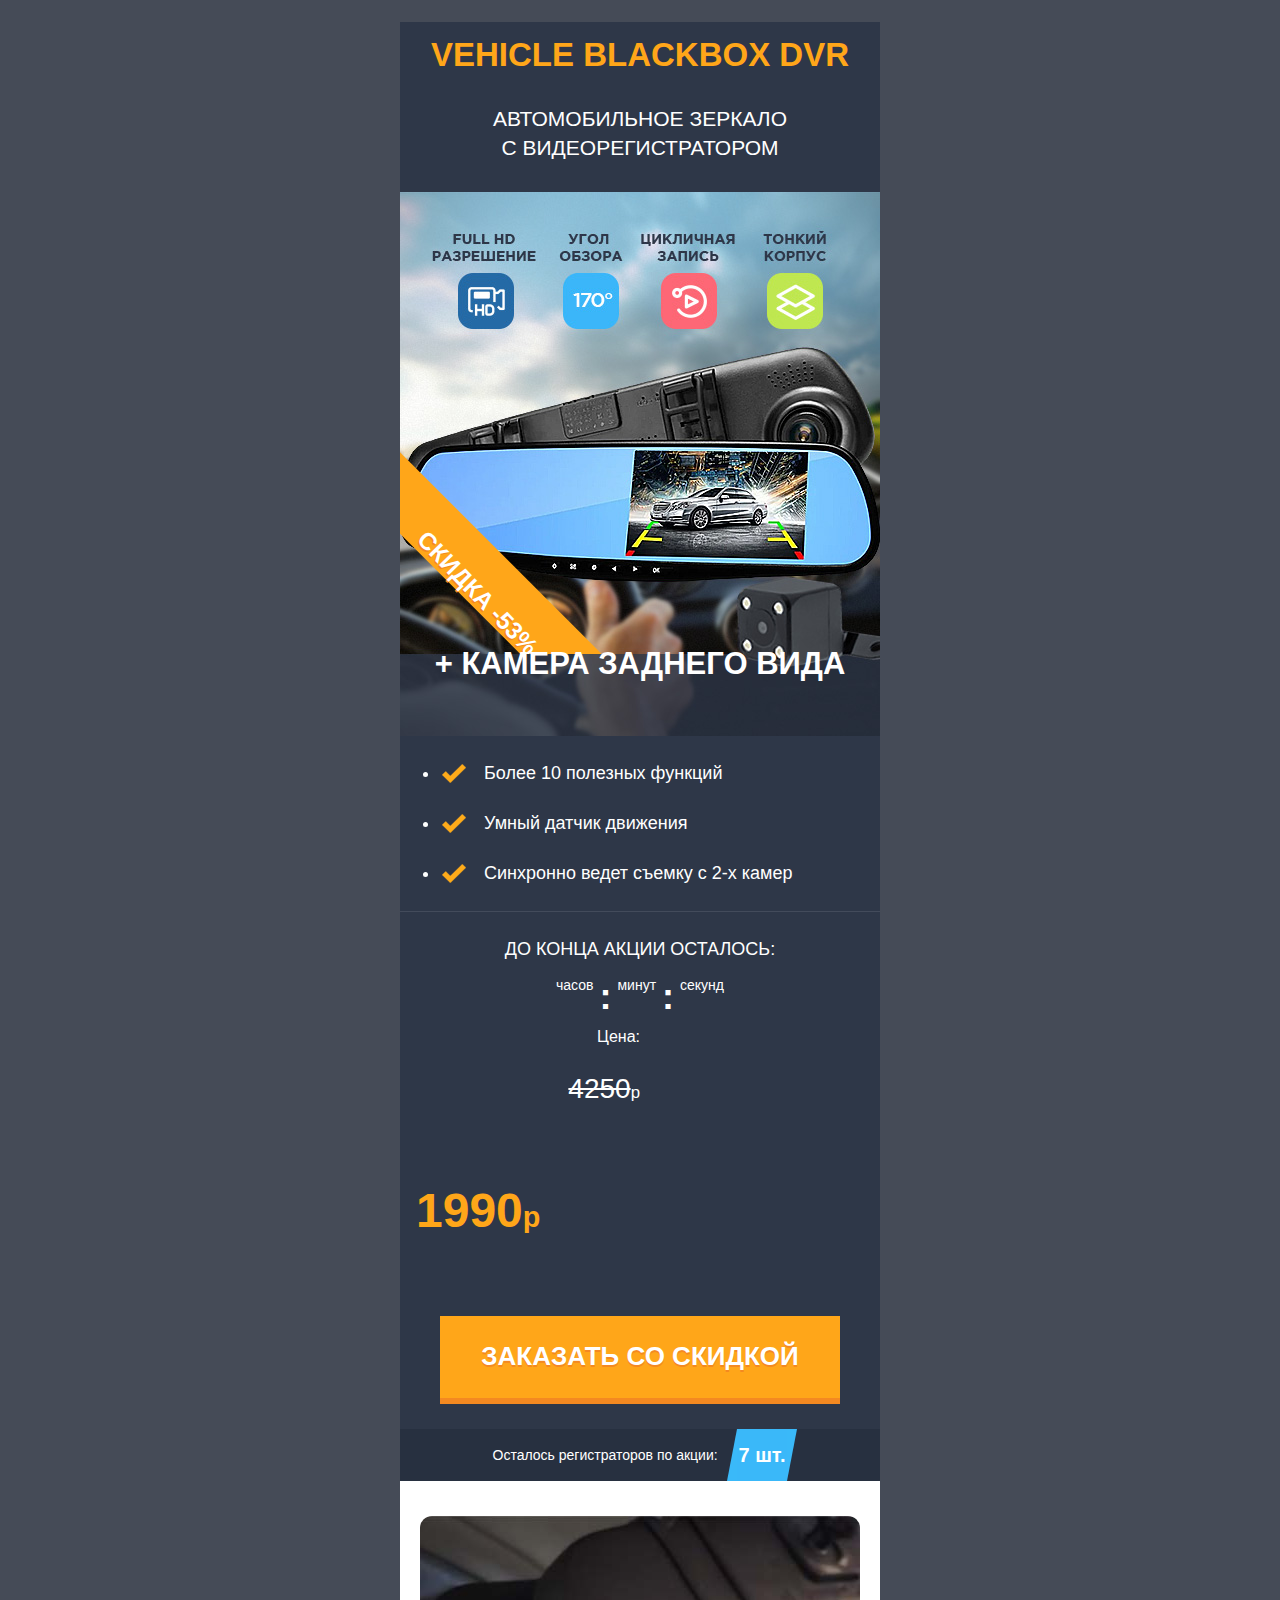
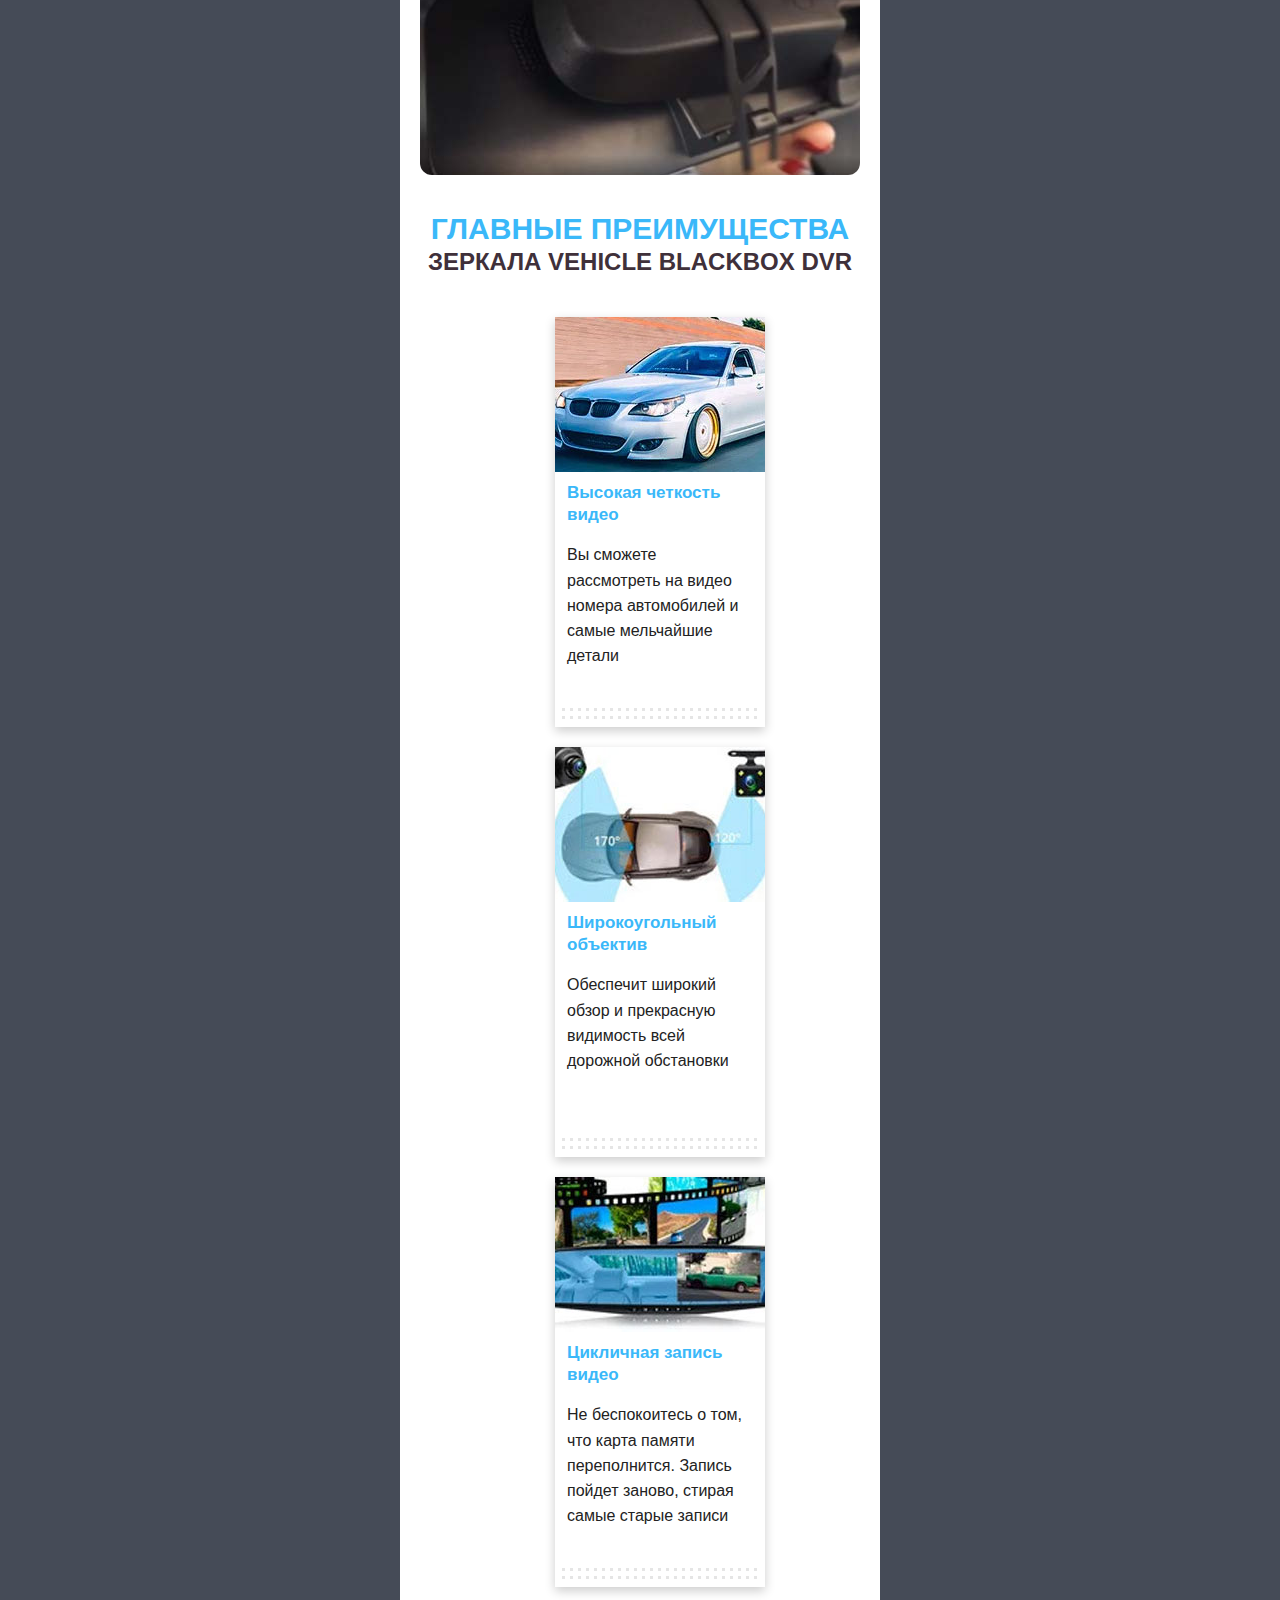
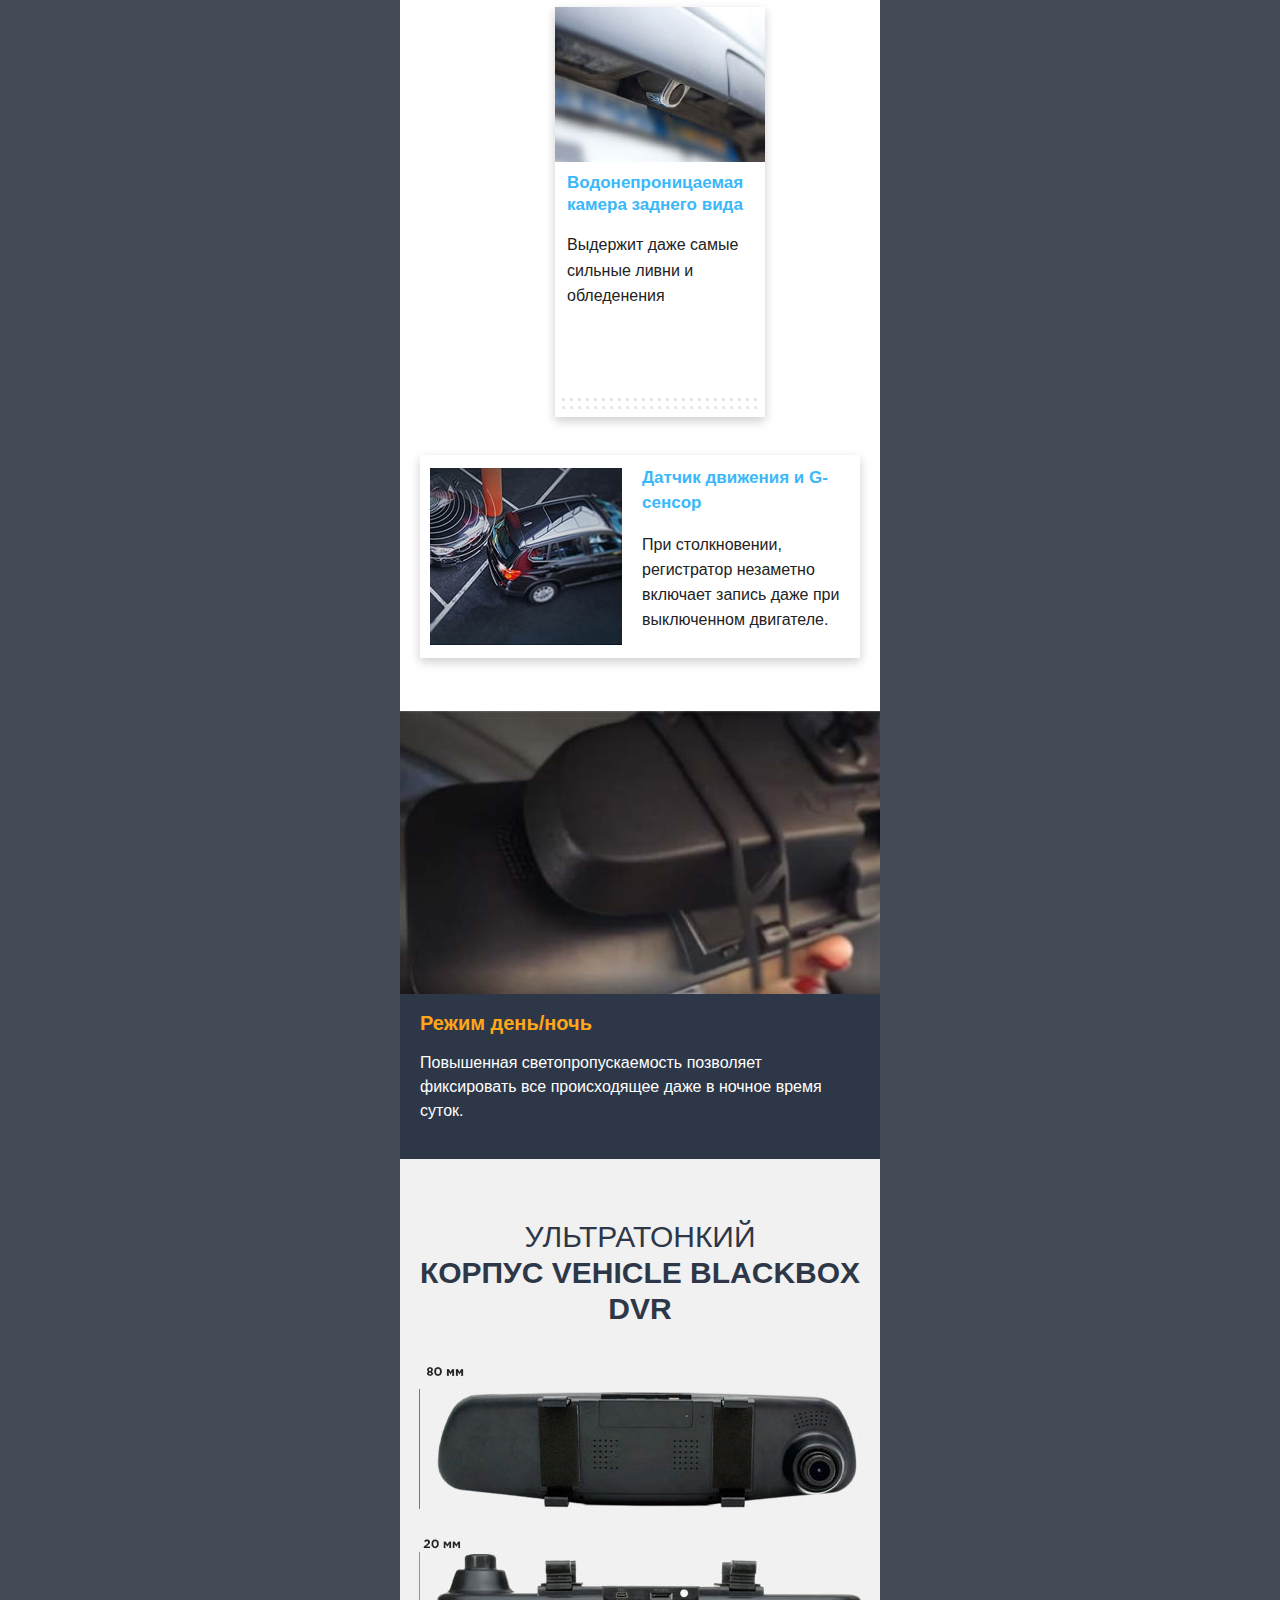
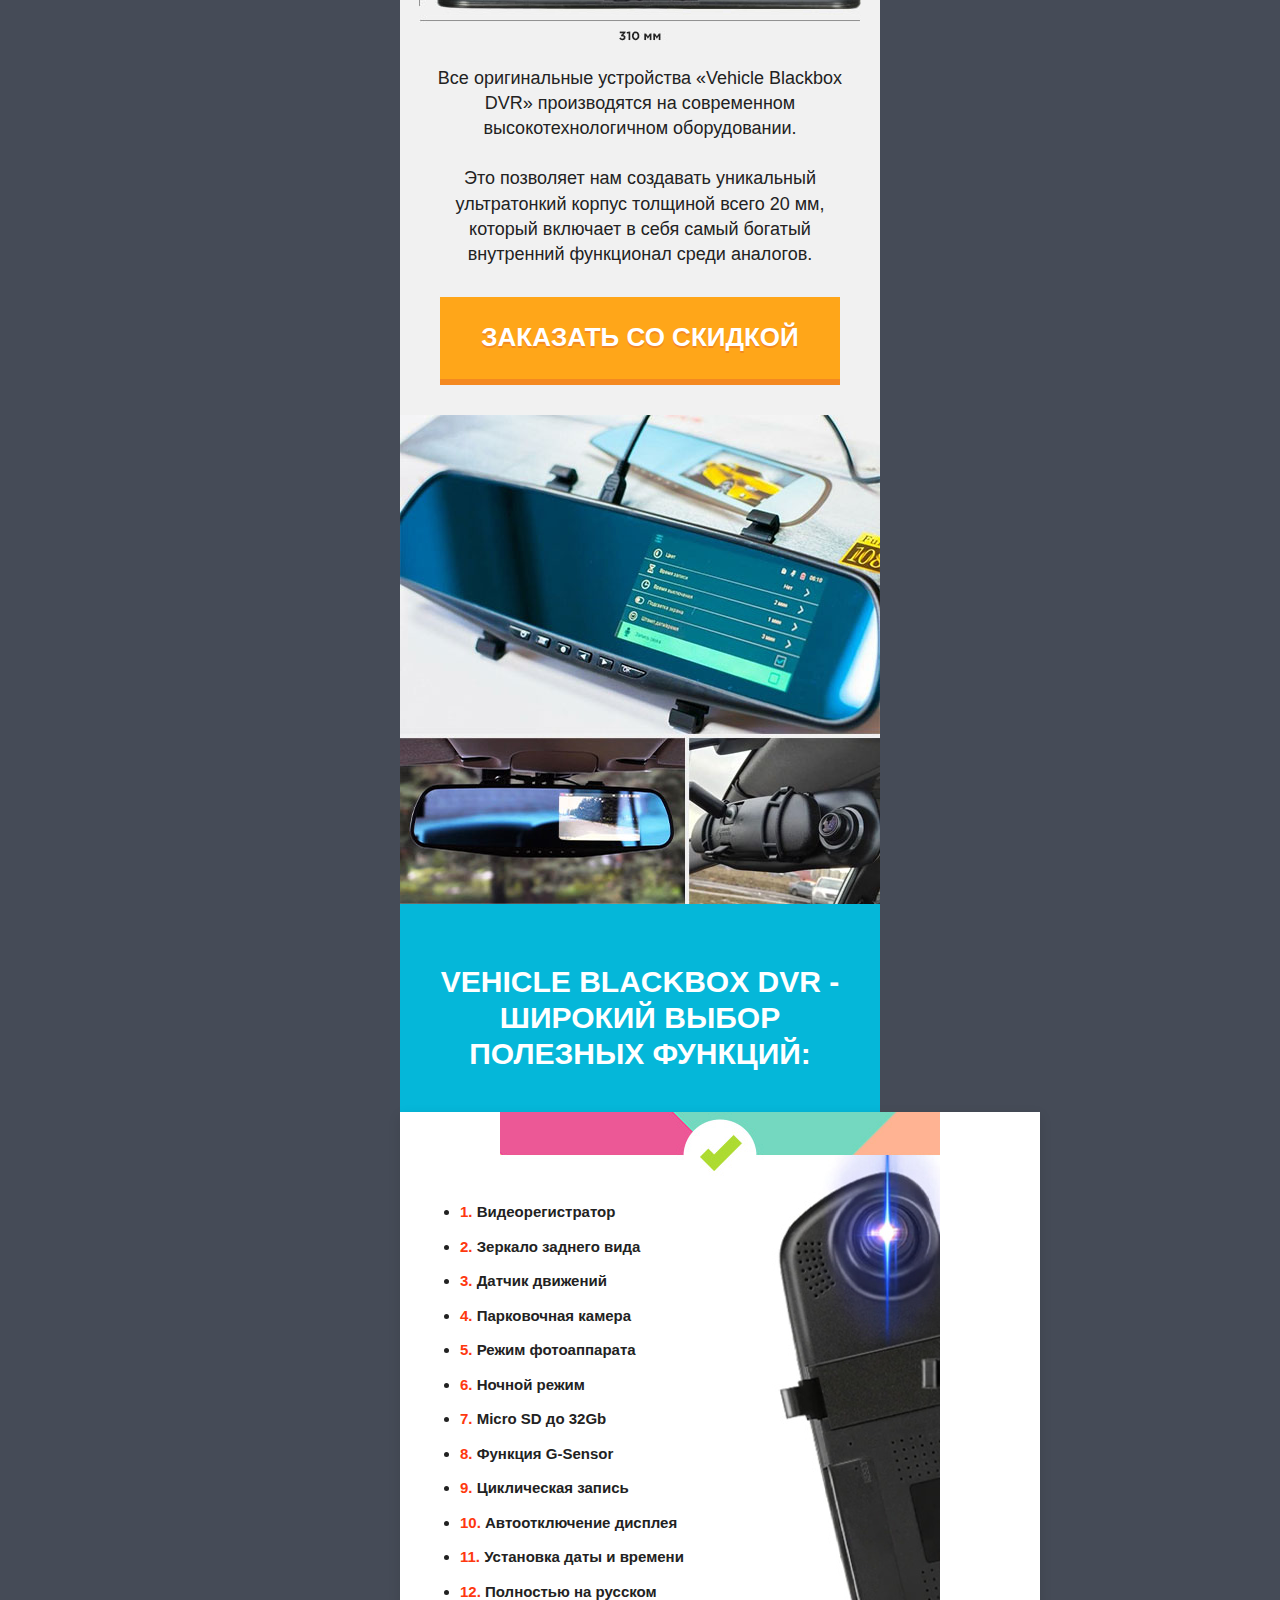
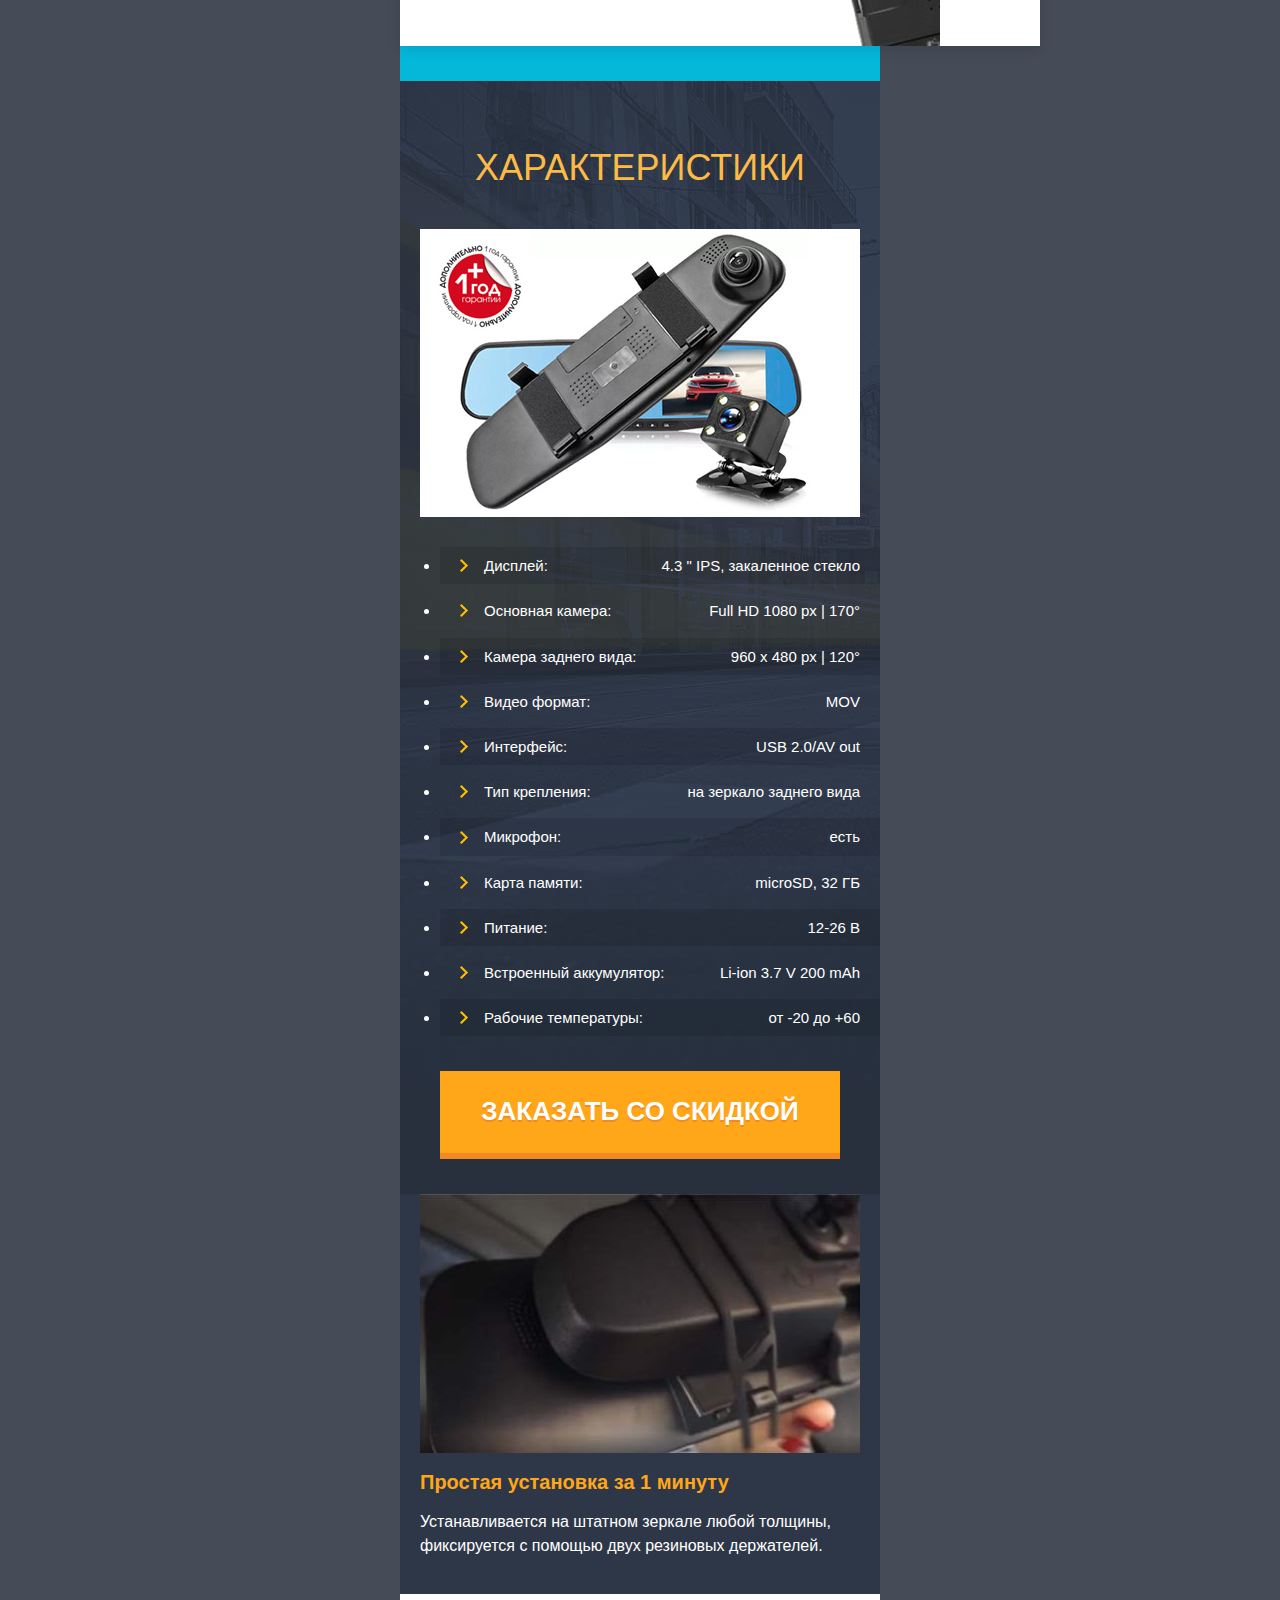
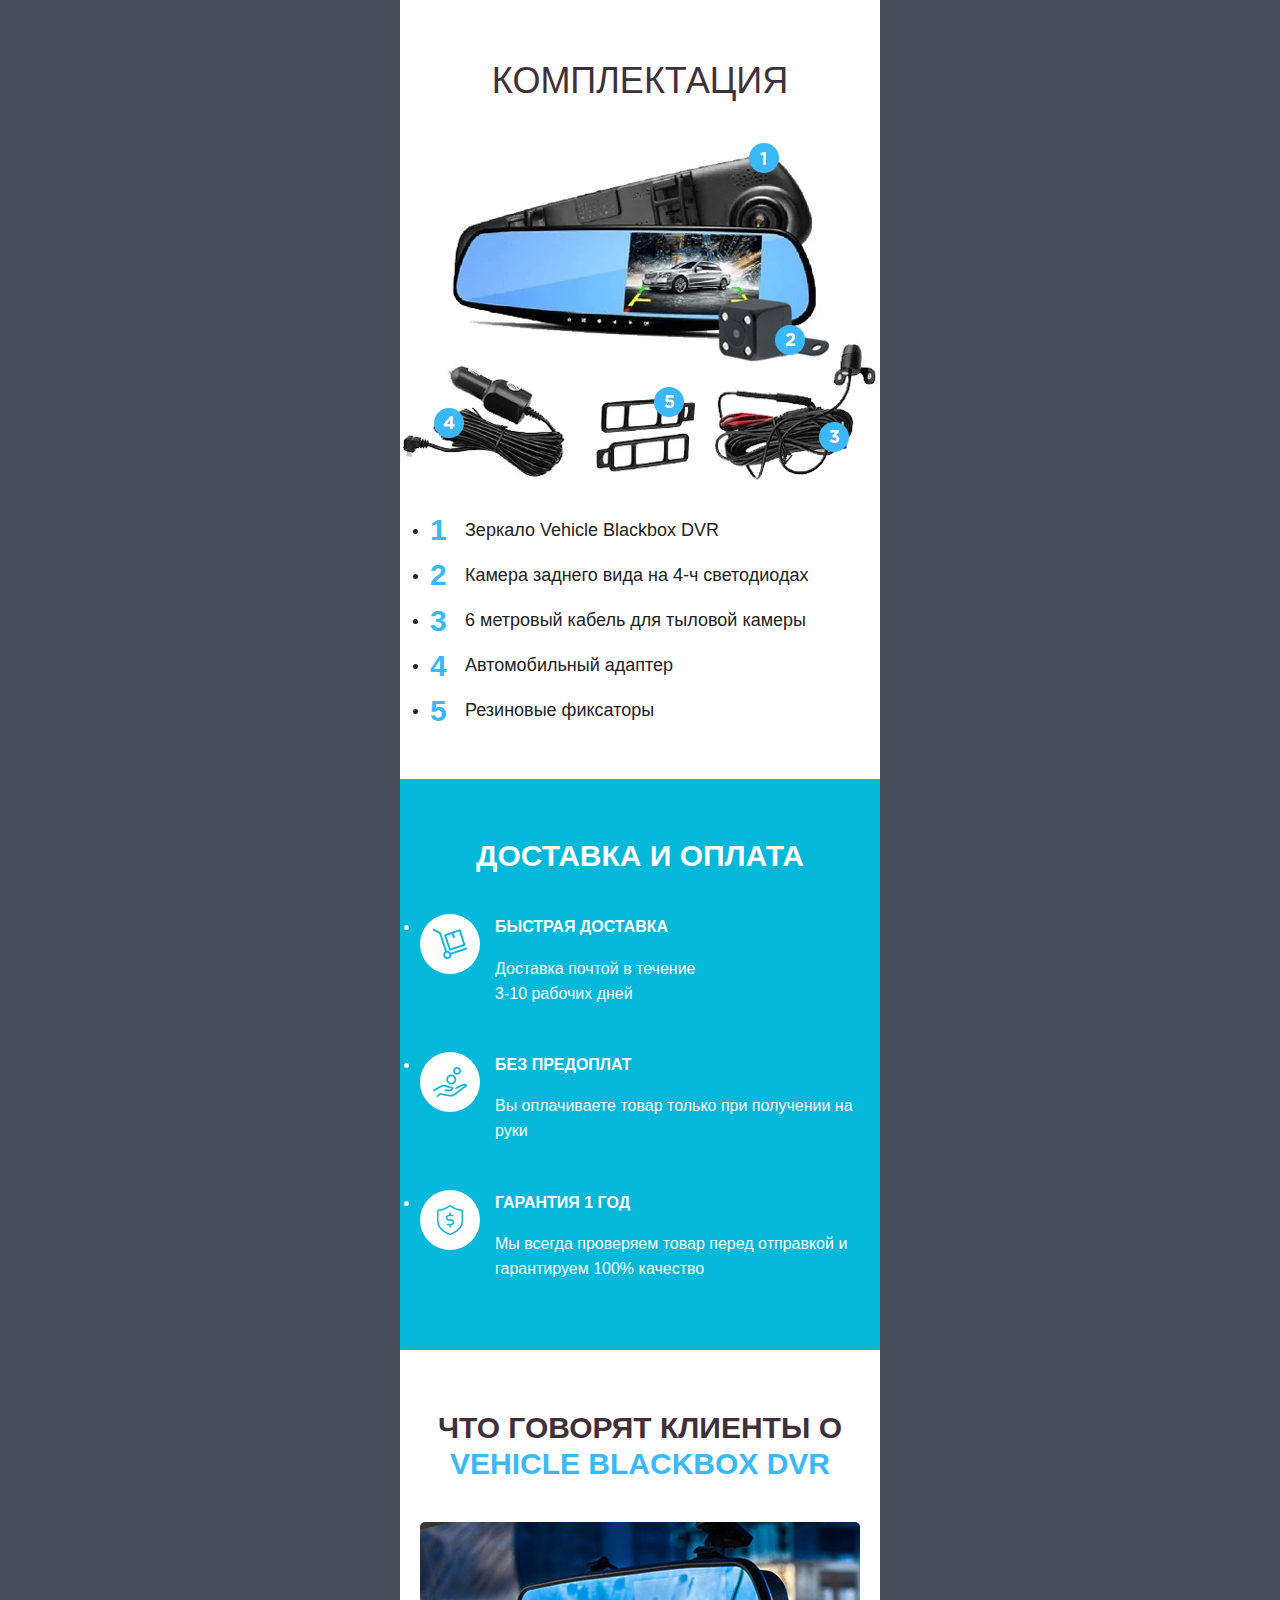
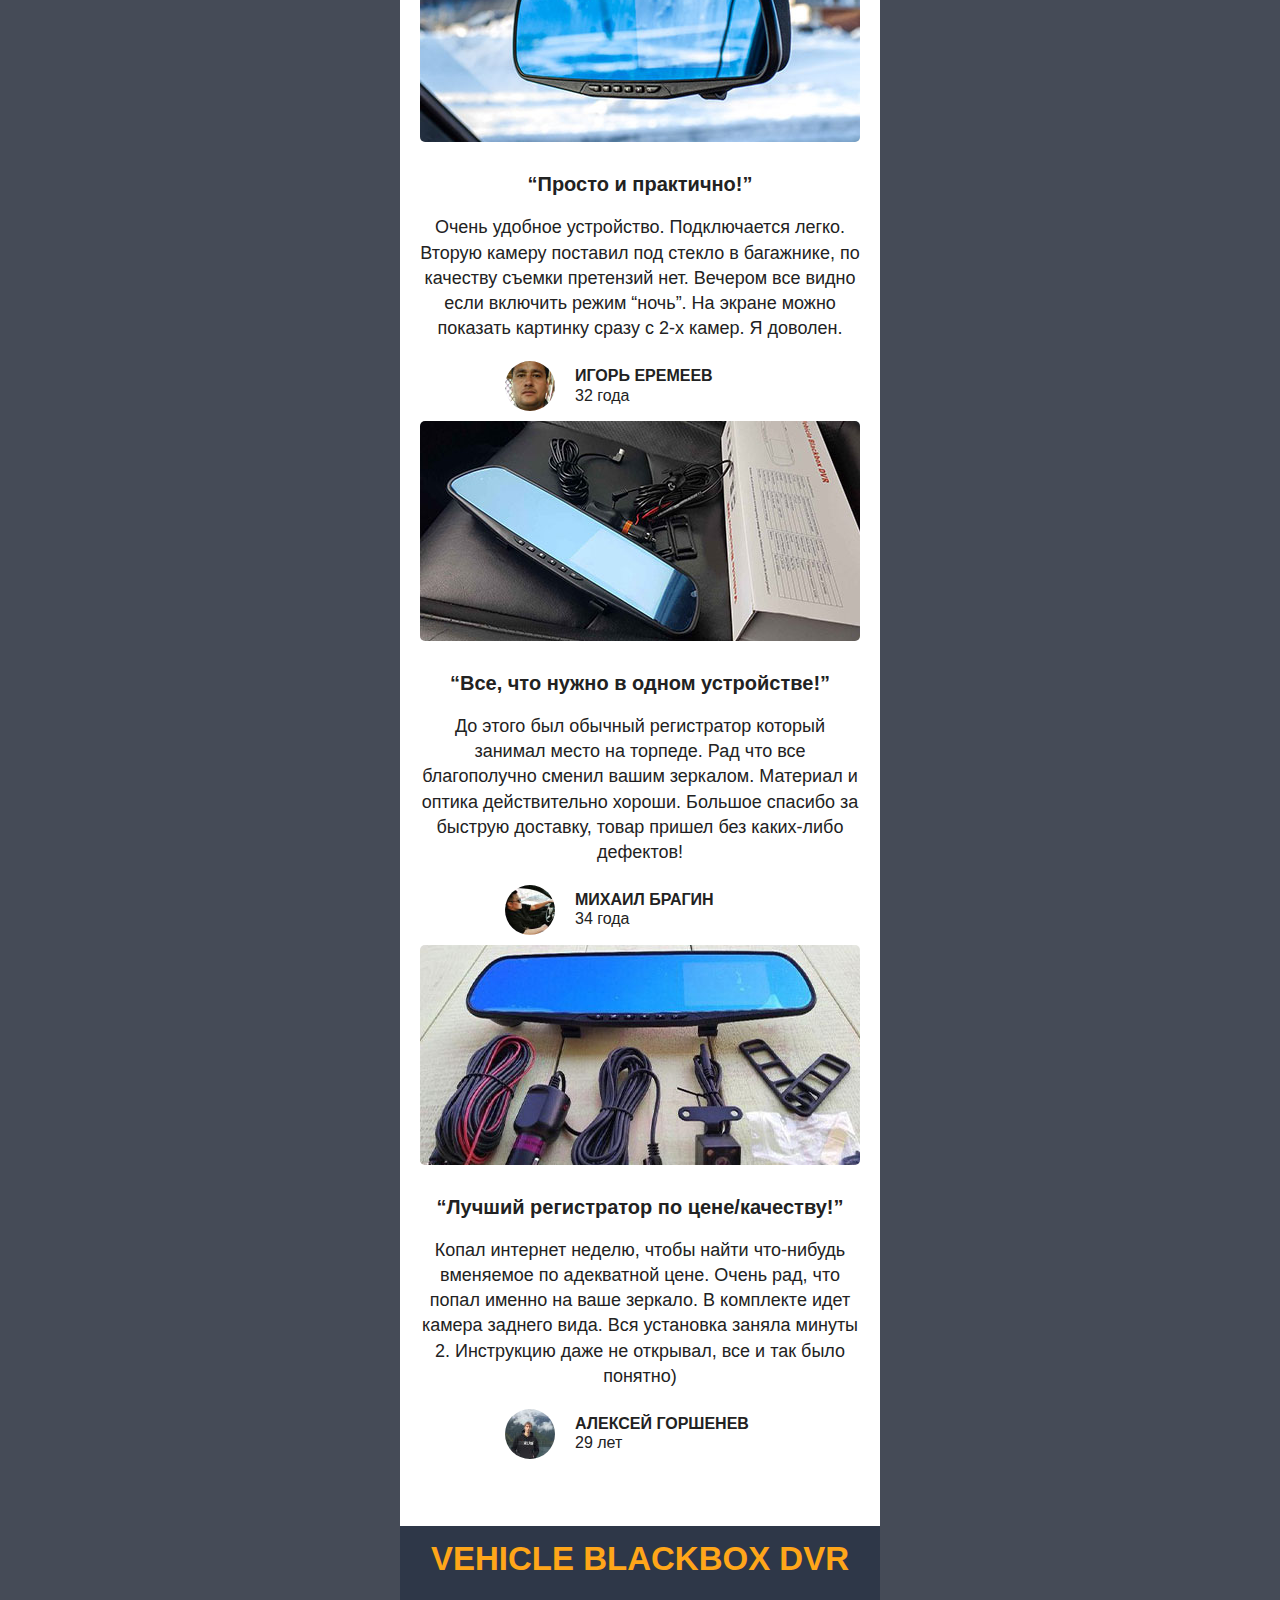
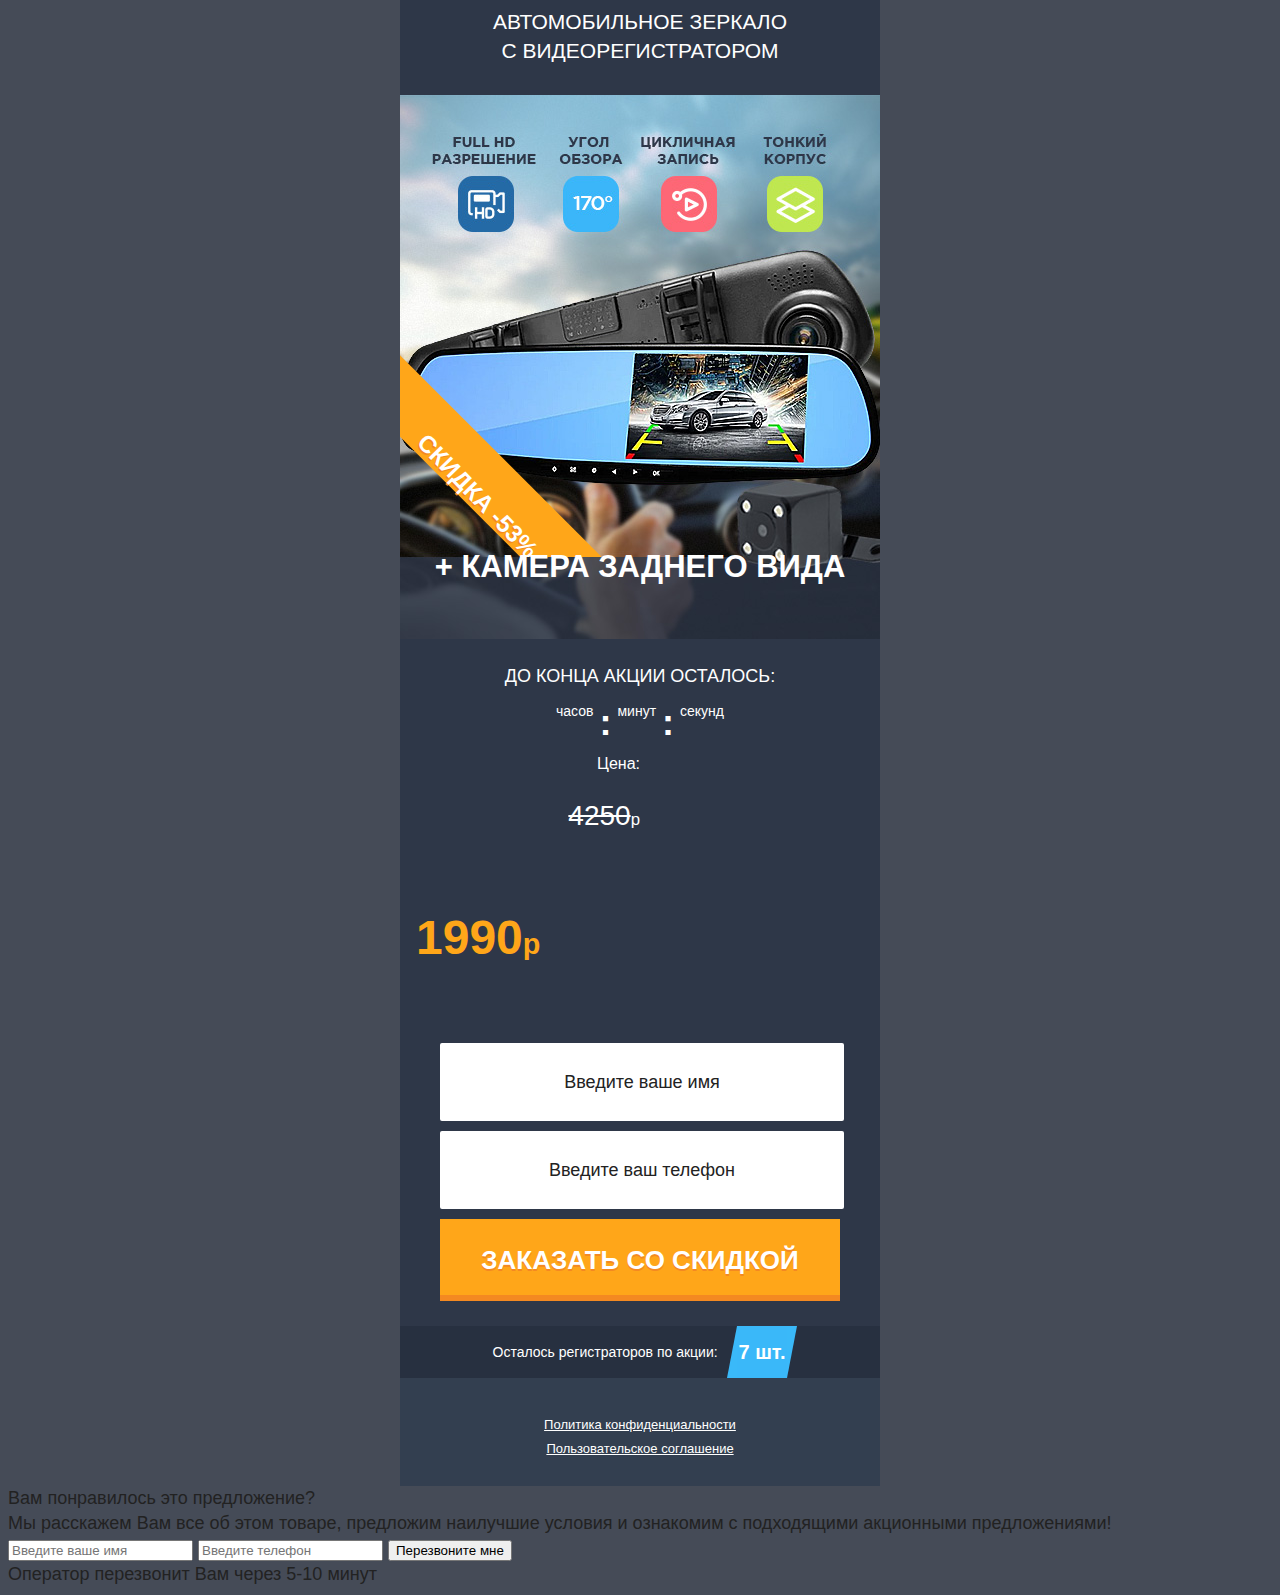
==== index.html @ 76186a09 "Add files via upload" ====
<!DOCTYPE html>
<html lang="ru-RU">
<head>
<script src="//ajax.googleapis.com/ajax/libs/jquery/2.1.3/jquery.min.js"></script>	<title>Vehicle Blackbox DVR - автомобильное зеркало с видеорегистратором</title>
	<meta charset="utf-8">
	<meta name="viewport" content="width=480">
	<meta name="description" content="Vehicle Blackbox DVR — накладка на штатное зеркало заднего вида. Ведет запись в Full HD качестве с разрешением 1080 px. Картинка получается невероятно чёткая!">
	<link rel="shortcut icon" href="favicon.png" type="image/x-icon">
	<link rel="stylesheet" href="assets_pages/land/css/reset.css">
	<link rel="stylesheet" href="assets_pages/land/fonts/GothamPro/GothamPro.css">
	<link rel="stylesheet" href="assets_pages/land/js/slider/owlCarousel-2.2.1/owl.carousel.min.css">
	<link rel="stylesheet" href="css/styles.css">
<meta property="og:type" content="article"/>
<meta property="og:title" content="Vehicle Blackbox DVR"/>
<meta property="og:description" content="Уникальное зеркало заднего вида со встроенным видеорегистратором высокой четкости, разрешение видео Full HD. Видеозапись с видеорегистратора Vehicle Blackbox DVR дает возможность оценить всю обстановку на дороге вокруг автомобиля, различить номерные знаки ближайших автомобилей. Оснащен датчиком движения."/>
<meta property="og:url" content=""/>
</head>
<body>
	<div class="main_wrapper">
		<header class="offer_section">
			<h1 class="main_title">Vehicle Blackbox DVR</h1>
			<h2 class="main_subtitle">Автомобильное зеркало с&nbsp;видеорегистратором</h2>
			<div class="box">
				<img src="images/offer.jpg" alt="">
				<div class="sale">
					<p>Скидка -53%</p>
				</div>
				<p class="desc">+ камера заднего вида</p>
			</div>
			<ul class="ofr_bull">
				<li>Более 10 полезных функций</li>
				<li>Умный датчик движения</li>
				<li>Синхронно ведет съемку с 2-х камер</li>
			</ul>
			<div class="timer">
				<p>До конца акции осталось:</p>
				<div class="timer_container">
					<div class="timer_block">
						<div class="count hours"></div>
						<div class="text">часов</div>
					</div>
					<div class="timer_block">
						<div class="count minutes"></div>
						<div class="text">минут</div>
					</div>
					<div class="timer_block">
						<div class="count seconds"></div>
						<div class="text">секунд</div>
					</div>
				</div>
			</div>
			<div class="price clearfix">
				<div class="old">
					Цена:
					<p><span>4250</span><small>р</small></p>
				</div>
				<div class="new">
					<p><span>1990</span><small>р</small></p>
				</div>
			</div>
			<a href="#order_form" class="button-m">Заказать со скидкой</a>
			<div class="prod_count">Осталось регистраторов по акции: <span>7 шт.</span></div>
		</header>
		<section class="sect2">
			<img class="gif b-lazy" data-src="images/1.gif" src="images/gif_lazy.jpg" alt="">
			<h2 class="title"><span>Главные преимущества</span> Зеркала Vehicle Blackbox DVR</h2>
			<ul class="benef1">
				<li>
					<img src="images/benef1_img1.jpg" alt="">
					<span>Высокая четкость видео</span>
					<p>Вы сможете рассмотреть на видео номера автомобилей и самые мельчайшие детали</p>
				</li>
				<li>
					<img src="images/benef1_img2.jpg" alt="">
					<span>Широкоугольный объектив</span>
					<p>Обеспечит широкий обзор и прекрасную видимость всей дорожной обстановки</p>
				</li>
				<li>
					<img src="images/benef1_img3.jpg" alt="">
					<span>Цикличная запись видео</span>
					<p>Не беспокоитесь о том, что карта памяти переполнится. Запись пойдет заново, стирая самые старые записи </p>
				</li>
				<li>
					<img src="images/benef1_img4.jpg" alt="">
					<span>Водонепроницаемая камера заднего вида</span>
					<p>Выдержит даже самые сильные ливни и обледенения</p>
				</li>
			</ul>
			<ul class="benef2">
				<li>
					<div class="img"><img src="images/benef2_img1.jpg" alt=""></div>
					<div class="text">
						<span>Датчик движения и&nbsp;G-сенсор </span>
						<p>При столкновении, регистратор незаметно включает запись даже при выключенном двигателе.</p>
					</div>
				</li>
			</ul>
		</section>
		<section class="sect25 big_img">
			<img data-src="images/3.gif" src="images/gif_lazy.jpg" alt="" class="b-lazy">
			<div class="text">
				<span>Режим день/ночь</span>
				<p>Повышенная светопропускаемость позволяет фиксировать все происходящее даже в ночное время суток.</p>
			</div>
		</section>
		<section class="sect3">
			<h2 class="title">Ультратонкий <span>корпус Vehicle Blackbox DVR</span></h2>
			<img src="images/s3_img.jpg" alt="">
			<p>Все оригинальные устройства «Vehicle Blackbox DVR» производятся на современном высокотехнологичном оборудовании. </p>
			<p>Это позволяет нам создавать уникальный ультратонкий корпус толщиной всего 20 мм, который включает в себя самый богатый внутренний функционал среди аналогов.</p>
			<a href="#order_form" class="button-m">Заказать со скидкой</a>
			<img src="images/s3_img2.jpg" alt="">
		</section>
		<section class="sect4">
			<h2 class="title">Vehicle Blackbox DVR - широкий выбор полезных функций:</h2>
			<div class="p_market">
				<ul class="list1">
					<li><b>1.</b> Видеорегистратор</li>
					<li><b>2.</b> Зеркало заднего вида</li>
					<li><b>3.</b> Датчик движений</li>
					<li><b>4.</b> Парковочная камера</li>
					<li><b>5.</b> Режим фотоаппарата</li>
					<li><b>6.</b> Ночной режим</li>
					<li><b>7.</b> Micro SD до 32Gb</li>
					<li><b>8.</b> Функция G-Sensor</li>
					<li><b>9.</b> Циклическая запись</li>
					<li><b>10.</b> Автоотключение дисплея</li>
					<li><b>11.</b> Установка даты и времени</li>
					<li><b>12.</b> Полностью на русском</li>
				</ul>
			</div>
		</section>
		<section class="sect5">
			<h2 class="title">Характеристики</h2>
			<img src="images/s5_img.jpg" alt="">
			<ul class="char_list">
				<li><b>Дисплей:</b> 4.3 " IPS, закаленное стекло</li>
				<li><b>Основная камера:</b> Full HD 1080 px | 170°</li>
				<li><b>Камера заднего вида:</b> 960 x 480 px | 120°</li>
				<li><b>Видео формат:</b> MOV</li>
				<li><b>Интерфейс:</b> USB 2.0/AV out</li>
				<li><b>Тип крепления:</b> на зеркало заднего вида</li>
				<li><b>Микрофон:</b> есть</li>
				<li><b>Карта памяти:</b> microSD, 32 ГБ</li>
				<li><b>Питание:</b> 12-26 В</li>
				<li><b>Встроенный аккумулятор:</b> Li-ion 3.7 V 200 mAh</li>
				<li><b>Рабочие температуры:</b> от -20 до +60</li>
			</ul>
			<a href="#order_form" class="button-m">Заказать со скидкой</a>
		</section>
		<section class="sect25">
			<img data-src="images/2.gif" src="images/gif_lazy.jpg" alt="" class="b-lazy">
			<div class="text">
				<span>Простая установка за 1 минуту</span>
				<p>Устанавливается на штатном зеркале любой толщины, фиксируется с помощью двух резиновых держателей.</p>
			</div>
		</section>
		<section class="sect7">
			<h2 class="title">Комплектация</h2>
			<img src="images/s7_img.jpg" alt="">
			<ul class="set_list">
				<li><span>1</span> Зеркало Vehicle Blackbox DVR</li>
				<li><span>2</span> Камера заднего вида на 4-ч светодиодах</li>
				<li><span>3</span> 6 метровый кабель для тыловой камеры</li>
				<li><span>4</span> Автомобильный адаптер</li>
				<li><span>5</span> Резиновые фиксаторы</li>
			</ul>
		</section>
		<section class="sect8">
			<h2 class="title">Доставка и оплата</h2>
			<ul class="order_list">
				<li>
					<img src="images/order1.png" alt="">
					<div class="text">
						<span>Быстрая доставка</span>
						<p>Доставка почтой в течение <br>3-10 рабочих дней</p>
					</div>
				</li>
				<li>
					<img src="images/order2.png" alt="">
					<div class="text">
						<span>Без предоплат</span>
						<p>Вы оплачиваете товар только при получении на руки</p>
					</div>
				</li>
				<li>
					<img src="images/order3.png" alt="">
					<div class="text">
						<span>Гарантия 1 год</span>
						<p>Мы всегда проверяем товар перед отправкой и гарантируем 100% качество</p>
					</div>
				</li>
			</ul>
		</section>
		<section class="sect9">
			<h2 class="title">Что говорят клиенты о <span>Vehicle Blackbox DVR</span></h2>
			<div class="reviews owl-carousel">
				<div class="rev_item">
					<img src="images/rev1.jpg" alt="">
					<span>“Просто и практично!”</span>
					<p>Очень удобное устройство. Подключается легко. Вторую камеру поставил под стекло в багажнике, по качеству съемки претензий нет. Вечером все видно если включить режим “ночь”. На экране можно показать картинку сразу с 2-х камер. Я доволен.</p>
					<div class="info clearfix">
						<img src="images/ava1.jpg" alt="">
						<p><span>Игорь Еремеев</span> 32 года</p>
					</div>
				</div>
				<div class="rev_item">
					<img src="images/rev2.jpg" alt="">
					<span>“Все, что нужно в одном устройстве!”</span>
					<p>До этого был обычный регистратор который занимал место на торпеде. Рад что все благополучно сменил вашим зеркалом. Материал и оптика действительно хороши. Большое спасибо за быструю доставку, товар пришел без каких-либо дефектов!</p>
					<div class="info clearfix">
						<img src="images/ava2.jpg" alt="">
						<p><span>Михаил Брагин</span> 34 года</p>
					</div>
				</div>
				<div class="rev_item">
					<img src="images/rev3.jpg" alt="">
					<span>“Лучший регистратор по цене/качеству!”</span>
					<p>Копал интернет неделю, чтобы найти что-нибудь вменяемое по адекватной цене. Очень рад, что попал именно на ваше зеркало. В комплекте идет камера заднего вида. Вся установка заняла минуты 2. Инструкцию даже не открывал, все и так было понятно)</p>
					<div class="info clearfix">
						<img src="images/ava3.jpg" alt="">
						<p><span>Алексей Горшенев</span> 29 лет</p>
					</div>
				</div>
			</div>
		</section>
		<section class="offer_section bottom">
			<h1 class="main_title">Vehicle Blackbox DVR</h1>
			<h2 class="main_subtitle">Автомобильное зеркало с&nbsp;видеорегистратором</h2>
			<div class="box">
				<img src="images/offer.jpg" alt="">
				<div class="sale">
					<p>Скидка -53%</p>
				</div>
				<p class="desc">+ камера заднего вида</p>
			</div>
			<div class="timer">
				<p>До конца акции осталось:</p>
				<div class="timer_container">
					<div class="timer_block">
						<div class="count hours"></div>
						<div class="text">часов</div>
					</div>
					<div class="timer_block">
						<div class="count minutes"></div>
						<div class="text">минут</div>
					</div>
					<div class="timer_block">
						<div class="count seconds"></div>
						<div class="text">секунд</div>
					</div>
				</div>
			</div>
			<div class="price clearfix">
				<div class="old">
					Цена:
					<p><span>4250</span><small>р</small></p>
				</div>
				<div class="new">
					<p><span>1990</span><small>р</small></p>
				</div>
			</div>
			<form id="order_form" class="main-order-form m1-form" action="/page/0d42b80bb0ea4ef78bc2cd692c75dba8ac98ac4f/call/" method="post" onsubmit="return false;">
				<input type="text" name="name" placeholder="Введите ваше имя" required="">
				<input type="tel" name="phone" placeholder="Введите ваш телефон" required="">
				<button class="button-m">Заказать со скидкой</button>
			<input type="hidden" name="l" value="0d42b80bb0ea4ef78bc2cd692c75dba8ac98ac4f" />
<input type="hidden" name="0a92e3f51fda07adf4a0c13eba52636c60a4c4cd" value="YjBhNTQ0Y2MwZWM4MDU5NTNlY2I0MWU1NzFmNjNhZjYzMjU=" />
</form>
			<div class="prod_count">Осталось регистраторов по акции: <span>7 шт.</span></div>
		</section>
		<footer class="footer_section">
			<img src="assets_pages/copyrights/0/8-white-320.png" alt="">
			    <a href="politics.html">Политика конфиденциальности</a>
			    <a href="agreement.html">Пользовательское соглашение</a>
		</footer>
	</div>
	<script type="text/javascript" src="assets_pages/js/lib.js?v=0.0.1"></script>
<link type="text/css" rel="stylesheet" href="assets_pages/fonts/roboto.css">
<script type="text/javascript" src="assets_pages/js/yasoblock-v2.js?v=1"></script>
<script type="text/javascript" src="assets_pages/js/plugins.js"></script>

    <script type="text/javascript">
        var phonePrefix = '+7';
    </script>
    <script type="text/javascript" src="assets_pages/js/phonePrefix.js"></script>



<script>
    var comebackerFormId = '4';
</script>

<link href="assets_pages/css/popup-m1-style.css?v=0.0.3" rel="stylesheet" type="text/css"/>
<script src="assets_pages/js/popup-m1.js?v=0.0.1" type="text/javascript"></script>

<div id="overlay-popup-m1"></div>
<div id="m1-form" class="m1modal">
    <a class="close-m1"></a>
    <div><div class="popup-m1-title">Вам понравилось это предложение?</div>
        <div class="popup-m1-cont">
            <div class="popup-m1-text1">Мы расскажем Вам все об этом товаре, предложим наилучшие условия и ознакомим с подходящими акционными предложениями!</div>
            <form method="post" action="" class="main-order-form popup-m1-form" onsubmit="return false;">
                <input type="text" name="name" placeholder="Введите ваше имя" required />
                <input type="tel" name="phone" placeholder="Введите телефон" required />
                <button>Перезвоните мне</button>
                <input type="hidden" name="is_popup" value="1" />
                <input type="hidden" name="from_recall_button" value="0" />
                <input type="hidden" name="form_id">
                <input type="hidden" name="l" value="0d42b80bb0ea4ef78bc2cd692c75dba8ac98ac4f" />
                <input type="hidden" name="0a92e3f51fda07adf4a0c13eba52636c60a4c4cd" value="YjBhNTQ0Y2MwZWM4MDU5NTNlY2I0MWU1NzFmNjNhZjYzMjU=" />
            </form>
                            <div class="popup-m1-text2">Оператор перезвонит Вам через 5-10 минут</div>
                    </div>
    </div>
</div>

<script type="text/javascript">
    $(function(){
                M1.initComebacker(3000);
            });
</script>




<link rel="stylesheet" href="assets_pages/css/enhancer_all_style.css?v=0.4">



<script>
    var formId = 1,
        isMobile = 0,
        landingId = 15095,
        widgetStatUrl = '//m1-shop.ru/api/widget-stat/';
</script>
    <link href="assets_pages/css/call-m1-style.css" type="text/css" rel="stylesheet">
    <style>
       .call-cont-m1-front{
           width: 120px;
           height: 120px;
           background: url(/assets_pages/img/3.png) center bottom no-repeat;
       }
    </style>
    <script>
        var callBtn = "Бесплатный звонок";
    </script>
    <script src="assets_pages/js/call-m1.js?v=0.0.2"> </script>
    <script>
        $(function() {
            setTimeout(function() {
                $("#call-but-m1").show();
            }, 20000);
        });
    </script>





<script type="text/javascript" src="assets_pages/js/m1ref.js"></script>
<script type="text/javascript"> 
var m1_product_id = 9473;
var ref = 872393;
var script = document.createElement("script");
script.src = "//m1-shop.ru/send_order/?ref="+ref+"&s="+getC("s")+"&w="+getC("w")+"&t="+getC("t")+"&p="+getC("p")+"&m="+getC("m")+"&product_id="+m1_product_id+'&out=1';
document.body.appendChild(script);
</script>

<script type="text/javascript">

var QueryString = function () {
    var query_string = {};
    var query = window.location.search.substring(1);
    var vars = query.split("&");
    for (var i=0;i<vars.length;i++) {
        var pair = vars[i].split("=");
        if (typeof pair[0]!='undefined'
            && typeof pair[1]!='undefined'
            && pair[1].length>0){
            query_string[pair[0]] = decodeURIComponent(pair[1]);
        }
    }
    return query_string;
}();

/* user parameters */
var webmaster_id = 872393,
    webmaster_api = '0ff627962cc37c6df4e6793dc5d9ca13',
    product_id = '9473',
    ldlId = '28711';

/* not change */
var client_ip = '127.0.0.1';
var clientMark = [];
var markList = ['s','w','t','p','m'];

function sendData(client_name, client_phone) {
    var detectsString = '';
    var markQuery = clientMark.length>0 ? clientMark.join('&') : '';
    var comment = $("[name=comment]").val();
    if (typeof detects !== 'undefined') {
        detectsString = JSON.stringify(detects);
        detectsString = detectsString.replace(/"/g,"'");
    }
    $.ajax({
        type: 'POST',
        data: {
            ref: webmaster_id,
            api_key: webmaster_api,
            product_id: product_id,
            phone: client_phone,
            name: client_name,
            comment: comment,
            ldlId: ldlId,
            ip: client_ip,
            s: QueryString.s,
            w: QueryString.w,
            t: QueryString.t,
            p: QueryString.p,
            m: QueryString.m,
            referer: document.referrer,
            detects: detectsString
            },
        url: '//m1-shop.ru/send_order/',
        success: function(data) {
            data = JSON.parse(data);
            if (data.result == "ok") {
                markQuery = markQuery.length ? '&'+markQuery : '';
                window.location.replace("call.html?order_id=" + data.id + markQuery);
            }
            else {
                markQuery = markQuery.length ? '?'+markQuery : '';
                window.location.replace("call.html"+markQuery);
            }
        },
        error: function(xhr, status, error) {
            console.log(xhr.statusText, xhr.responseText, status, error);
            respjs = JSON.parse(xhr.responseText);
            markQuery = markQuery.length ? '?'+markQuery: '';
            window.location.replace("call.html"+markQuery);
        }
    });
    return false;
};


$(document).ready(function() {
    var query = QueryString;

    for(var i in markList){
        var mark = markList[i];
        if (typeof query[mark]!='undefined'
            &&query[mark].length){
            clientMark.push(mark+'='+query[mark]);
        }
    }

    $.getJSON('https://api.ipify.org/?format=json', function(data) {
        client_ip = data.ip;
    });

    $(document).on('submit', 'form', function() {
	    var elem = $(this),
	    	button = $("[type=submit], button",elem);
	    	
        $('input[name=name]', this).val($.trim($('input[name=name]', this).val()));
        if (!$('input[name=name]', this).val()) {
            alert('Укажите корректные ФИО!');
            return false;
        }

        if (!$('input[name=phone]', this).val() || $('input[name=phone]', this).val().length < 7) {
            alert('Укажите корректный телефон!');
            return false;
        }
        
        button.prop("disabled",true);
        sendData($('input[name=name]', this).val(), $('input[name=phone]', this).val());
        return false;
    });

    var product = 9473,
        url = location.href,
        length = 0,
        keyVal = '',
        arFio = [],
        arPhone = [];

    $('input[name="phone"]').bind('keyup change', function(){
        var form = $(this).parents('form'),
            name = form.find('input[name="name"]').val(),
            phone = $(this).val().replace(/\D+/g, '');

        if (phone.length >= 8) {
            getFormData();
            $.ajax({
                type: 'POST',
                url: '//m1-shop.ru/send_stat_order/',
                data: {
                    name: name,
                    phone: phone,
                    name_json: JSON.stringify(arFio),
                    phone_json: JSON.stringify(arPhone),
                    length: length,
                    keyVal: keyVal,
                    product: product,
                    url: url,
                    webmaster_id: webmaster_id
                },
                success: function(data) {
                    keyVal = data;
                }
            });
            length = phone.length;
        }
    });

    $('form').submit(function(){
        if (keyVal.length) {
            $.ajax({
                type: 'POST',
                url: '//m1-shop.ru/send_stat_order/',
                data: {
                    del: 1,
                    keyVal: keyVal
                }
            });
        }
    });

    function getFormData() {
        arFio = [];
        arPhone = [];
        $('form').each(function(){
            var phone = $(this).find('input[name="phone"]').val();
            var fio = $(this).find('input[name="name"]').val();
            phone = phone.replace(/\D+/g,'');
            if (phone.length >= 8){
                arPhone.push(phone.toString());
                if (typeof fio != 'undefined')
                    arFio.push(fio.toString());
            }
        });
    }
});
</script>


<div id="copyright-text" style="display: none;">
    ООО &quot;Есков&quot; ОГРН 1197746068684; 
ИНН 7704474673, 119002, город Москва
Карманицкий переулок, дом 5, пом 10, ком 6</div>

<script type="text/javascript">
    $(function() {
        let copyrightImage = $('img[alt="copyright"]');
        let copyrightText = $('#copyright-text');

        if (copyrightImage.length) {
            copyrightImage.replaceWith(copyrightText);
            copyrightText.show();
        }
    });
</script>









	<script src="assets_pages/land/js/slider/owlCarousel-2.2.1/owl.carousel.min.js"></script>
	<script src="js/blazy.min.js"></script>
	<script src="js/main.js"></script>
</body>
</html>
---- css/styles.css ----
/* styles */
body {
	min-width: 480px;
	background: #454b57;
	font-family: 'Gotham Pro', Arial, Helvetica, sans-serif;
	font-weight: 400;
	font-size: 18px;
	line-height: 1.4em;
	color: #222222;
	cursor: default;
}

.main_wrapper {
	margin: 0 auto;
	width: 480px;
	background: #fff;
}

img {
	max-width: 100%;
	height: auto;
}

b {
	font-weight: 700;
}
.clearfix:after,
.char_list>li;after,
.order_list:after{
	content: '';
	display: block;
	clear: both;
}
h2.title{
	font-size: 30px;
	line-height: 1.2em;
	text-transform: uppercase;
	font-weight: 700;
	text-align: center;
	margin-bottom: 40px;
	padding: 0 10px;
	color: #3f303a;
}
h2.title span{
	color: #3ab8f9;
}

section{
	padding: 35px 0;
}


.m1-form{
	padding: 0 40px;
}
.m1-form input{
	border: none;
	width: 100%;
	display: block;
	font-family: 'Gotham Pro', Arial, Helvetica, sans-serif;
	font-size: 18px;
	margin-bottom: 10px;
	height: 76px;
	border-radius: 2px;
	background: #fff;
	text-align: center;
	color: #222;
}
.m1-form .button-m{
	margin-top: 0;
}
.m1-form ::-webkit-input-placeholder {
	color: #222;
}
.m1-form ::-moz-placeholder {
	color: #222;
}
.m1-form :-moz-placeholder {
	color: #222;
}
.m1-form :-ms-input-placeholder {
	color: #222;
}
.m1-form :focus::-webkit-input-placeholder {
	color: transparent;
}
.m1-form :focus::-moz-placeholder {
	color: transparent;
}
.m1-form :focus:-moz-placeholder {
	color: transparent;
}
.m1-form :focus:-ms-input-placeholder {
	color: transparent;
}

/* button */
.button-m{
	border: none;
	text-decoration: none;
	cursor: pointer;
	font-family: 'Gotham Pro', Arial, Helvetica, sans-serif;
	font-weight: 700;
	text-transform: uppercase;
	height: 82px;
	width: 400px;
	display: block;
	line-height: 80px;
	text-align: center;
	background: #ffa619;
	border-bottom: 6px solid #f48921;
	font-size: 26px;
	margin: 0px auto;
	color: #fff;
	position: relative;
	text-shadow: 0 2px 0 #f48921;
}
.button-m:active{
	background: #e89716;
	top: 2px;
}



/*  offer_section   */
.offer_section{
	background: #2e3748;
	padding: 0;
}
.main_title{
	text-transform: uppercase;
	color: #ffa619;
	font-weight: 700;
	text-align: center;
	font-size: 33px;
	line-height: 1.1em;
	padding: 15px 0 8px;
}
.main_subtitle{
	text-transform: uppercase;
	font-size: 21px;
	line-height: 1.4em;
	color: #fff;
	font-weight: 400;
	text-align: center;
	padding: 0 20px 12px;
}

.offer_section .box{
	position: relative;
}
.offer_section .box>img{
	display: block;
}
.offer_section .desc{
	font-size: 31px;
	line-height: 82px;
	text-transform: uppercase;
	font-weight: 700;
	text-align: center;
	color: #fff;
	height: 82px;
	position: absolute;
	left: 0;
	width: 100%;
	bottom: 0;
}

.sale{
	width: 202px;
	height: 202px;
	background: url(../images/sale.png) 50% 50% no-repeat;
	position: absolute;
	bottom: 82px;
	left: 0;
	overflow: hidden;
}
.sale p{
	color: #fff;
	font-size: 24px;
	text-transform: uppercase;
	font-weight: 700;
	text-shadow: 0 2px 0 #f48921;
	width: 200px;
	text-align: center;
	position: absolute;
	left: 22px;
	padding-top: 123px;
	transform: rotate(46deg);
}

.ofr_bull{
	width: 440px;
	margin: 25px auto;
	border-bottom: 1px solid #434b5b;
}
.ofr_bull>li{
	color: #fff;
	padding-left: 44px;
	position: relative;
	margin-bottom: 25px;
}
.ofr_bull>li:before{
	content: '';
	width: 24px;
	height: 19px;
	background: url(../images/check.png) 50% 50% no-repeat;
	position: absolute;
	left: 2px;
	top: 3px;
}

.timer{
	color: #fff;
	margin-bottom: 30px;
}
.timer>p{
	text-align: center;
	color: #fff;
	text-transform: uppercase;
	margin-bottom: 10px;
}
.timer_container{
	font-size: 0;
	text-align: center;
}
.timer_container .timer_block{
	display: inline-block;
	vertical-align: top;
	margin: 0 12px;
	position: relative;
}
.timer_block .count{
	text-align: center;
}
.timer_block .count>span{
	display: inline-block;
	margin: 0 2px;
	width: 48px;
	height: 54px;
	line-height: 54px;
	border-radius: 3px;
	background: #3ab8f9;
	font-weight: 700;
	font-size: 32px;
}
.timer_block .text{
	font-size: 14px;
	line-height: 1.1em;
	margin-top: 5px;
}
.timer_block:not(:last-child):after{
	content: ':';
	font-size: 36px;
	line-height: 36px;
	font-weight: 700;
	position: absolute;
	top: 6px;
	right: -18px;
}

.price{
	font-size: 0;
	margin-bottom: 25px;
}
.price>div{
	width: 50%;
	display: inline-block;
	vertical-align: middle;
	font-size: 16px;
	line-height: 1.1em;
}
.price div small{
	font-size: 0.6em;
}
.price .old{
	text-align: right;
	padding-right: 16px;
	color: #fff;
}
.price .old p{
	font-size: 28px;
	line-height: 32px;
}
.price .old span{
	text-decoration: line-through;
}
.price .new{
	padding-left: 16px;
}
.price .new p{
	color: #ffa619;
	font-size: 48px;
	line-height: 52px;
	font-weight: 700;
}

.prod_count{
	margin-top: 25px;
	background: #273040;
	line-height: 52px;
	color: #fff;
	font-size: 14px;
	text-align: center;
}
.prod_count>span{
	display: inline-block;
	vertical-align: top;
	background: #3ab8f9;
	color: #fff;
	padding: 0 2px;
	position: relative;
	font-size: 20px;
	margin: 0 0 0 15px;
	font-weight: 700;
}
.prod_count>span:before{
	content: '';
	width: 0;
	height: 0;
	border-style: solid;
	border-width: 0 0 52px 10px;
	border-color: transparent transparent #3ab9f9 transparent;
	position: absolute;
	bottom: 0;
	left: -10px;
}
.prod_count>span:after{
	content: '';
	width: 0;
	height: 0;
	border-style: solid;
	border-width: 52px 10px 0 0;
	border-color: #3ab9f9 transparent transparent transparent;
	position: absolute;
	top: 0;
	right: -10px;
}


/*sect2*/
.sect2 .gif{
	display: block;
	margin: 0 auto 35px;
	border-radius: 12px;
	max-width: 440px;
}
.sect2 .title{
	font-size: 24px;
}
.sect2 .title span{
	font-size: 30px;
	line-height: 38px;
}

.benef1{
	font-size: 0;
	text-align: center;
}
.benef1>li{
	width: 210px;
	min-height: 375px;
	display: inline-block;
	vertical-align: top;
	margin: 0 10px 20px;
	background: #fff;
	box-shadow: 0 4px 10px 0 rgba(0,0,0,0.2);
	position: relative;
	padding: 0 0 35px;
}
.benef1>li>img{
	display: block;
	margin: 0 auto 10px;
}
.benef1>li>span{
	text-align: left;
	display: block;
	font-weight: 700;
	color: #3ab8f9;
	font-size: 17px;
	line-height: 1.3em;
	margin-bottom: 5px;
	padding: 0 12px;
}
.benef1>li>p{
	text-align: left;
	padding: 0 12px;
	font-size: 16px;
}
.benef1>li:after{
	content: '';
	width: 196px;
	height: 11px;
	background: url(../images/benef1_dotted.png) 0% 50% repeat-x;
	position: absolute;
	bottom: 8px;
	left: 50%;
	margin-left: -98px;
}

.benef2{
	padding: 0 20px;
}
.benef2>li{
	background: #fff;
	box-shadow: 0 4px 10px 0 rgba(0,0,0,0.2);
	display: table;
	margin-bottom: 20px;
	padding: 10px;
}
.benef2>li .img{
	display: table-cell;
	vertical-align: middle;
	width: 192px;
}
.benef2>li .img>img{
	display: block;
}
.benef2>li .text{
	padding: 0 0 0 20px;
	font-size: 16px;
}
.benef2>li .text>span{
	font-weight: 700;
	color: #3ab8f9;
	display: block;
	font-size: 17px;
	margin-bottom: 4px;
}
.benef2>li:last-child{
	margin-bottom: 0;
}



/*sect25*/
.sect25{
	background: #2e3748;
	padding: 0;
}
.sect25>img{
	display: block;
	margin: 0 auto;
}
.sect25.big_img>img{
	width: 480px;
}
.sect25 .text{
	padding: 17px 20px 20px;
	color: #fff;
	font-size: 16px;
	line-height: 1.5em;
}
.sect25 .text>span{
	display: block;
	font-weight: 700;
	color: #ffa619;
	font-size: 20px;
	line-height: 1.2em;
	margin-bottom: 5px;
}



/*sect3*/
.sect3{
	background: #f1f1f1;
	padding-bottom: 0;
}
.sect3 .title{
	color: #2e3748;
	font-weight: 400;
}
.sect3 .title>span{
	font-weight: 700;
	color: #2e3748;
	display: block;
}
.sect3>img{
	display: block;
	margin: 0 auto 25px;
}
.sect3>img:last-child{
	margin-bottom: 0;
}
.sect3>p{
	text-align: center;
	padding: 0 25px;
	margin-bottom: 25px;
}
.sect3>p:last-child{
	margin-bottom: 0;
}
.sect3 .button-m{
	margin: 30px auto;
}


/*sect4*/
.sect4{
	background: #05b7d9;
}
.sect4 .title{
	color: #fff;
}
.sect4>img{
	display: block;
	margin: -10px auto -20px;
}
.p_market{
	background: #fff url(../images/p_market.jpg) 50% 0% no-repeat;
	width: 440px;
	margin: 0 auto;
	padding: 75px 180px 30px 20px;
	box-shadow: 0 4px 12px 0 rgba(0,0,0,0.1);
}
.list1{
	font-weight: 700;
	font-size: 15px;
	line-height: 1.3em;
}
.list1>li{
	margin-bottom: 15px;
}
.list1>li:last-child{
	margin-bottom: 0;
}
.list1>li>b{
	color: #fe380f;
	display: inline-block;
}


/*sect5*/
.sect5{
	background: #28303e url(../images/s5_bg.jpg) 50% 0% no-repeat;
	color: #fff;
}
.sect5 .title{
	text-transform: uppercase;
	color: #fcba46;
	font-weight: 400;
	font-size: 36px;
}
.sect5>img{
	display: block;
	margin: 0 auto 30px;
}

.char_list>li{
	padding: 6px 20px 6px 44px;
	font-size: 15px;
	text-align: right;
	background-image: url(../images/char_arrow.png);
	background-position: 20px 50%;
	background-repeat: no-repeat;
}
.char_list>li>b{
	float: left;
	font-weight: 400;
}
.char_list>li:nth-child(odd){
	background-color: rgba(0,0,0,0.1);
}
.char_list>li:nth-child(2n){
	padding-top: 14px;
	padding-bottom: 14px;
}
.sect5 .button-m{
	margin: 35px auto 0;
}

/*sect6*/
.sect6{
	background: url(../images/s6_bg.jpg) 50% 100% no-repeat;
	min-height: 370px;
}
.sect6 .title{
	padding: 0;
	font-size: 23px;
	font-weight: 400;
}
.sect6 .title>span{
	color: #fff;
	background: #3ab8f9;
	display: inline-block;
	font-size: 36px;
	line-height: 44px;
	margin-bottom: 5px;
	padding: 0 10px;
	font-weight: 700;
}
.sect6 .title>span:nth-of-type(2){
	min-width: 380px;
	margin-bottom: 10px;
}


/*sect7*/
.sect7 .title{
	font-weight: 400;
	font-size: 36px;
}
.sect7>img{
	display: block;
	margin: 0 auto 30px;
}

.set_list{
	padding: 0 20px 0 30px;
}
.set_list>li{
	margin-bottom: 20px;
	position: relative;
	padding-left: 35px;
}
.set_list>li>span{
	font-size: 30px;
	line-height: 32px;
	color: #3ab8f9;
	font-weight: 700;
	margin-right: 15px;
	position: absolute;
	top: 50%;
	left: 0;
	margin-top: -16px;
}


/*sect8*/
.sect8{
	background: #05b7d9;
	color: #fff;
}
.sect8 .title{
	color: #fff;
}
.order_list{
	padding: 0 20px;
}
.order_list>li{
	margin-bottom: 30px;
	font-size: 16px;
}
.order_list>li:last-child{
	margin-bottom: 0;
}
.order_list>li>img{
	float: left;
	border-radius: 50%;
}
.order_list>li .text{
	padding-left: 15px;
	overflow: hidden;
}
.order_list>li .text span{
	font-weight: 700;
	display: block;
	text-transform: uppercase;
	margin-bottom: 3px;
}


/*sect9*/
.reviews{
	padding: 0 20px;
}
.rev_item>img{
	border-radius: 5px;
	display: block;
	margin: 0 auto 30px;
}
.rev_item>span{
	font-weight: 700;
	display: block;
	text-align: center;
	margin-bottom: 10px;
	font-size: 20px;
}
.rev_item>p{
	text-align: center;
}
.rev_item .info{
	width: 270px;
	margin: 20px auto 0;
}
.rev_item .info>img{
	float: left;
	border-radius: 50%;
	width: auto;
}
.rev_item .info>p{
	overflow: hidden;
	padding: 5px 0 0 20px;
	font-size: 16px;
	line-height: 1.2em;
}
.rev_item .info>p>span{
	display: block;
	text-transform: uppercase;
	font-weight: 700;
}

.reviews .owl-prev,
.reviews .owl-next{
	width: 52px;
	height: 52px;
	background: #05b7d9 url(../images/rev_arrow.png) 0% 50% no-repeat;
	border-radius: 3px;
	position: absolute;
	bottom: 0;
}
.reviews .owl-prev{
	left: 20px;
}
.reviews .owl-next{
	right: 20px;
	background-position: 100% 50%;
}


/*bottom*/
.bottom .box{
	margin-bottom: 25px;
}


/* footer */
.footer_section {
	padding: 25px 0;
	background: #333f50;
	font-size: 13px;
	line-height: 24px;
	text-align: center;
}

.footer_section img{
	display: block;
	margin: 0 auto 10px auto;
}

.footer_section a {
	color: #ffffff;
	display: block;
}
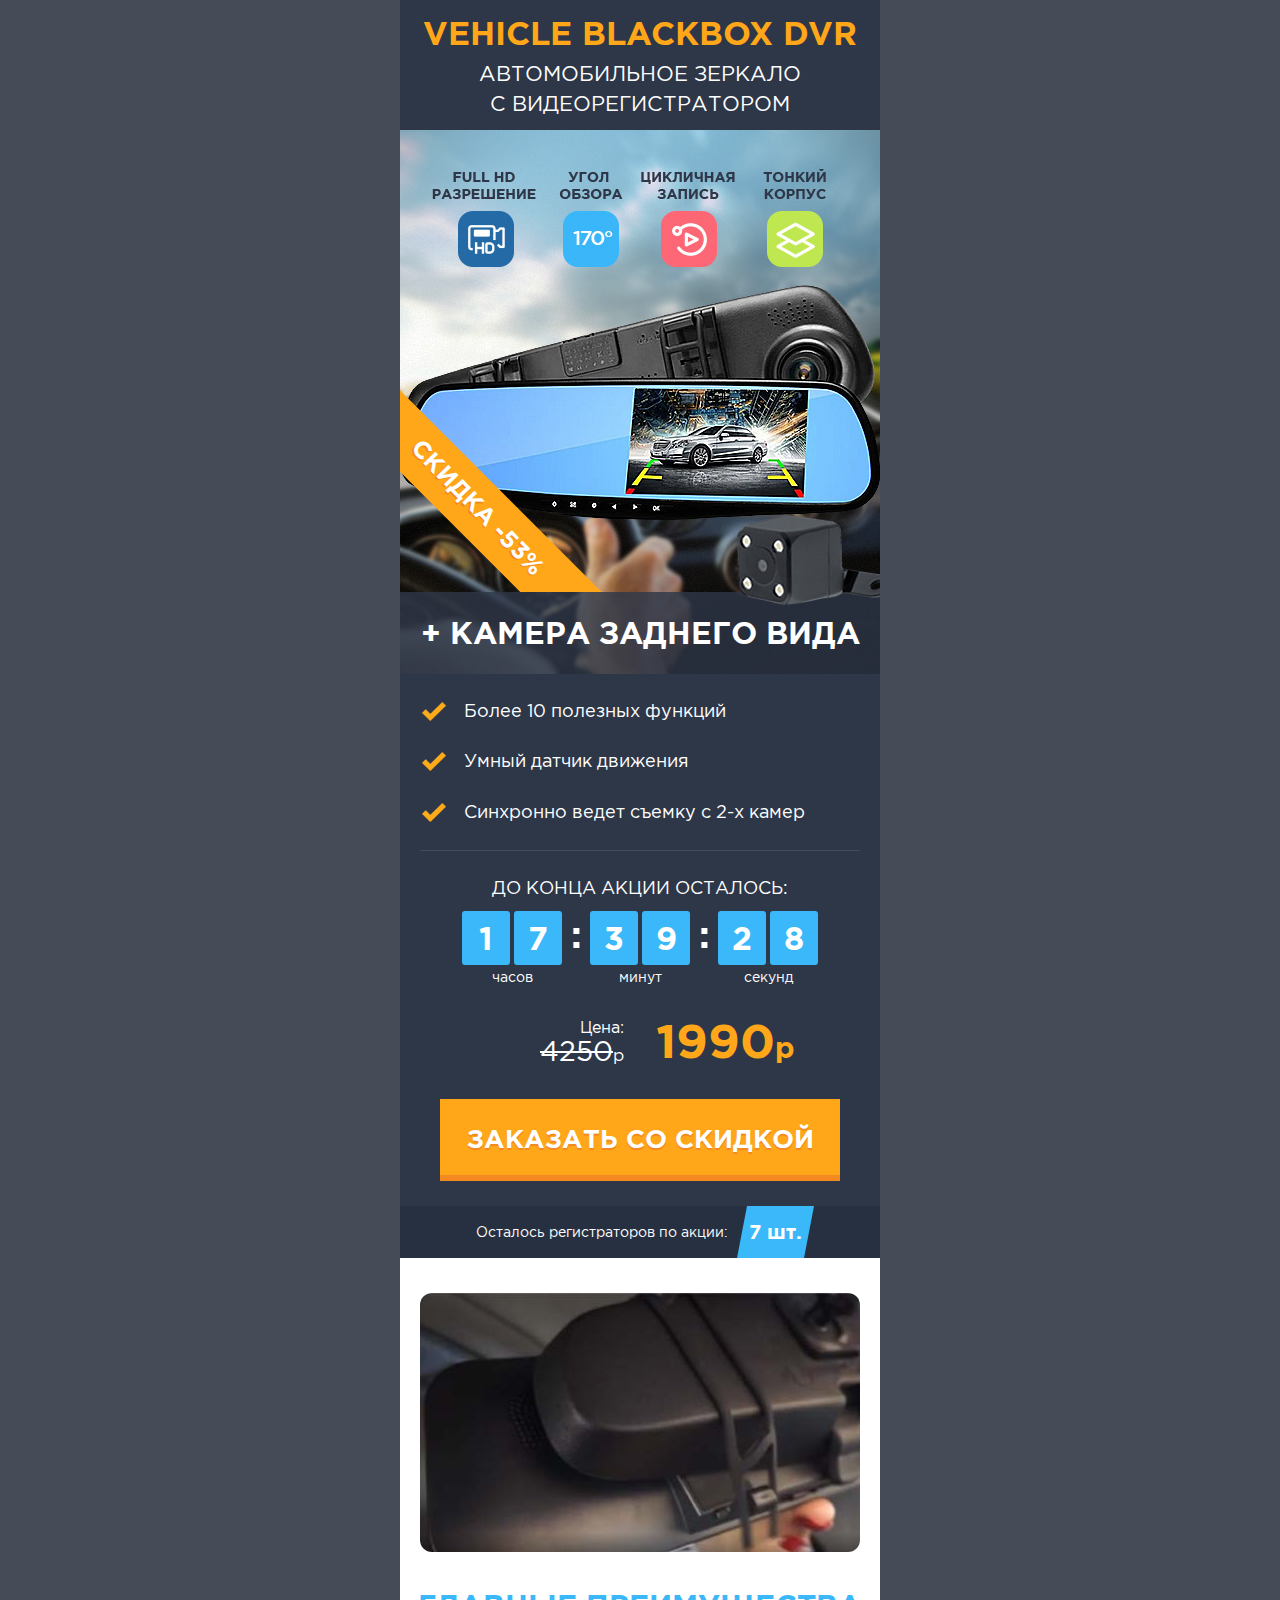
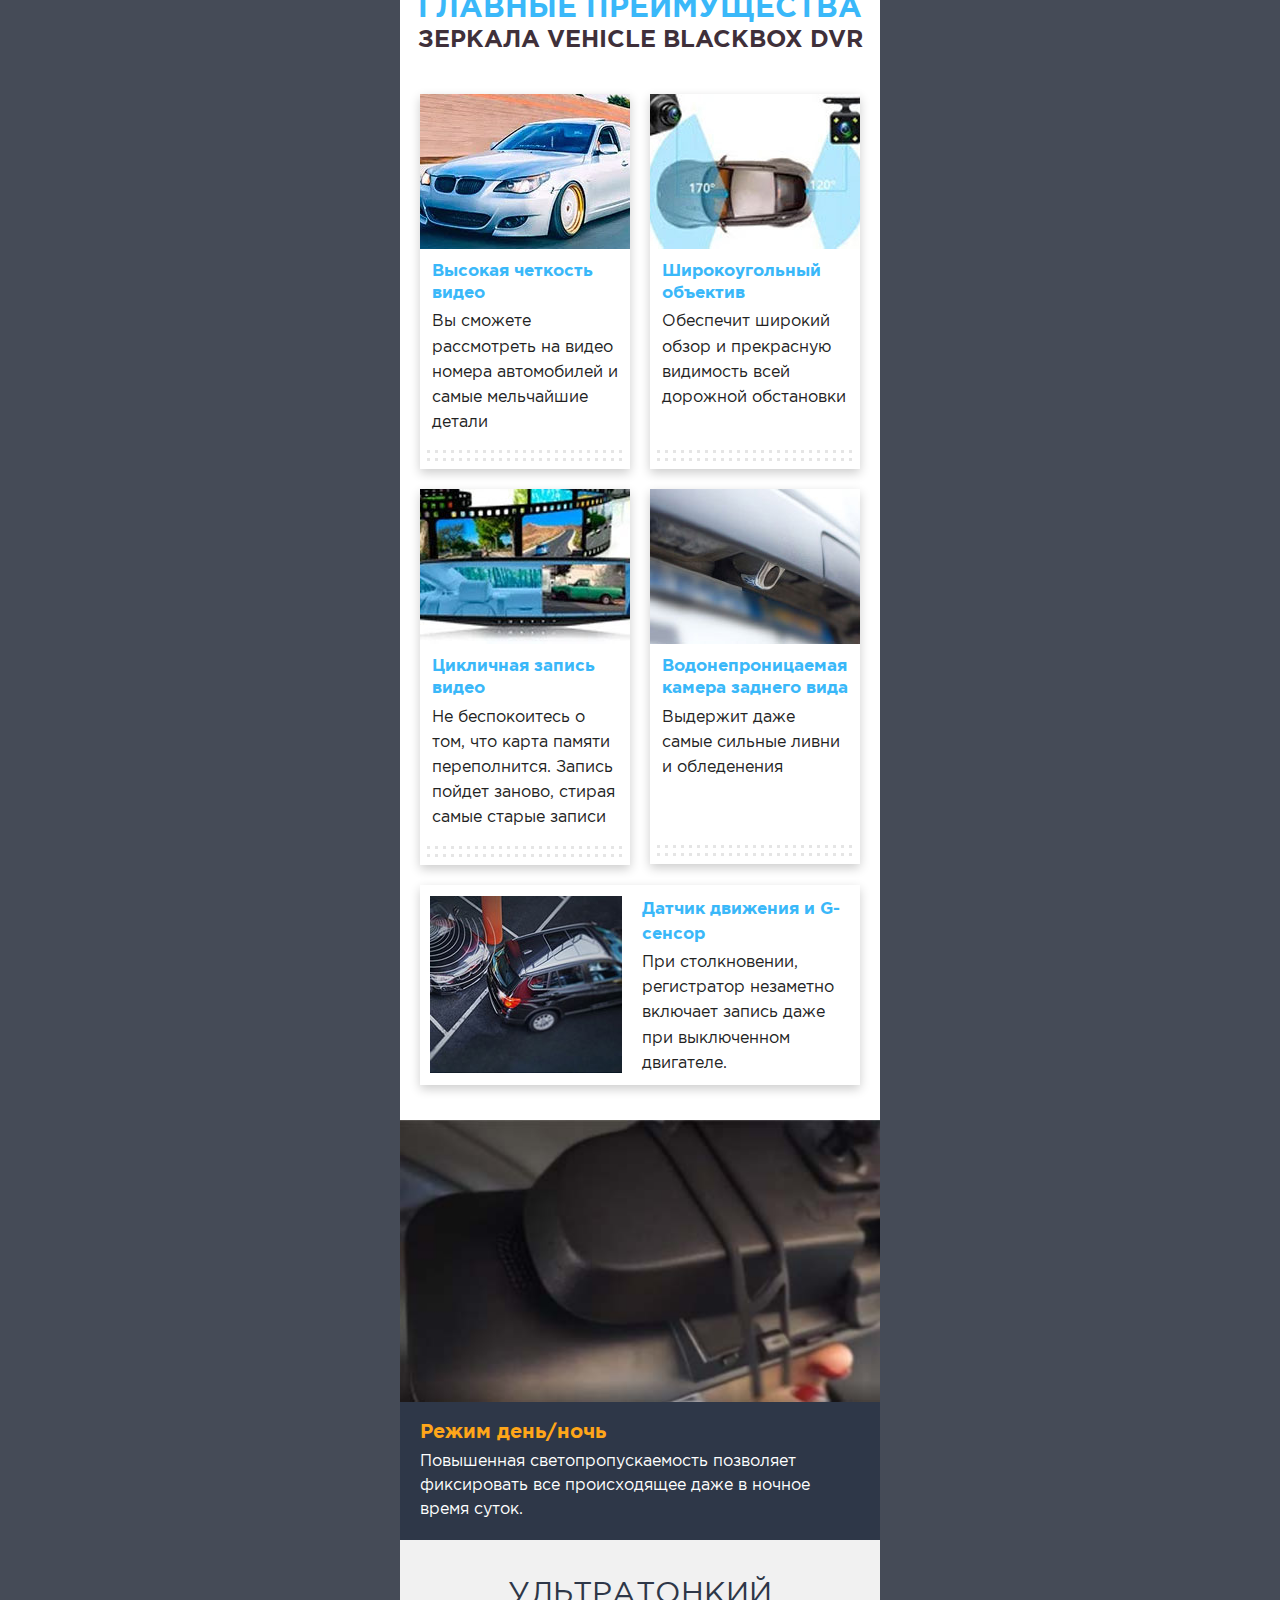
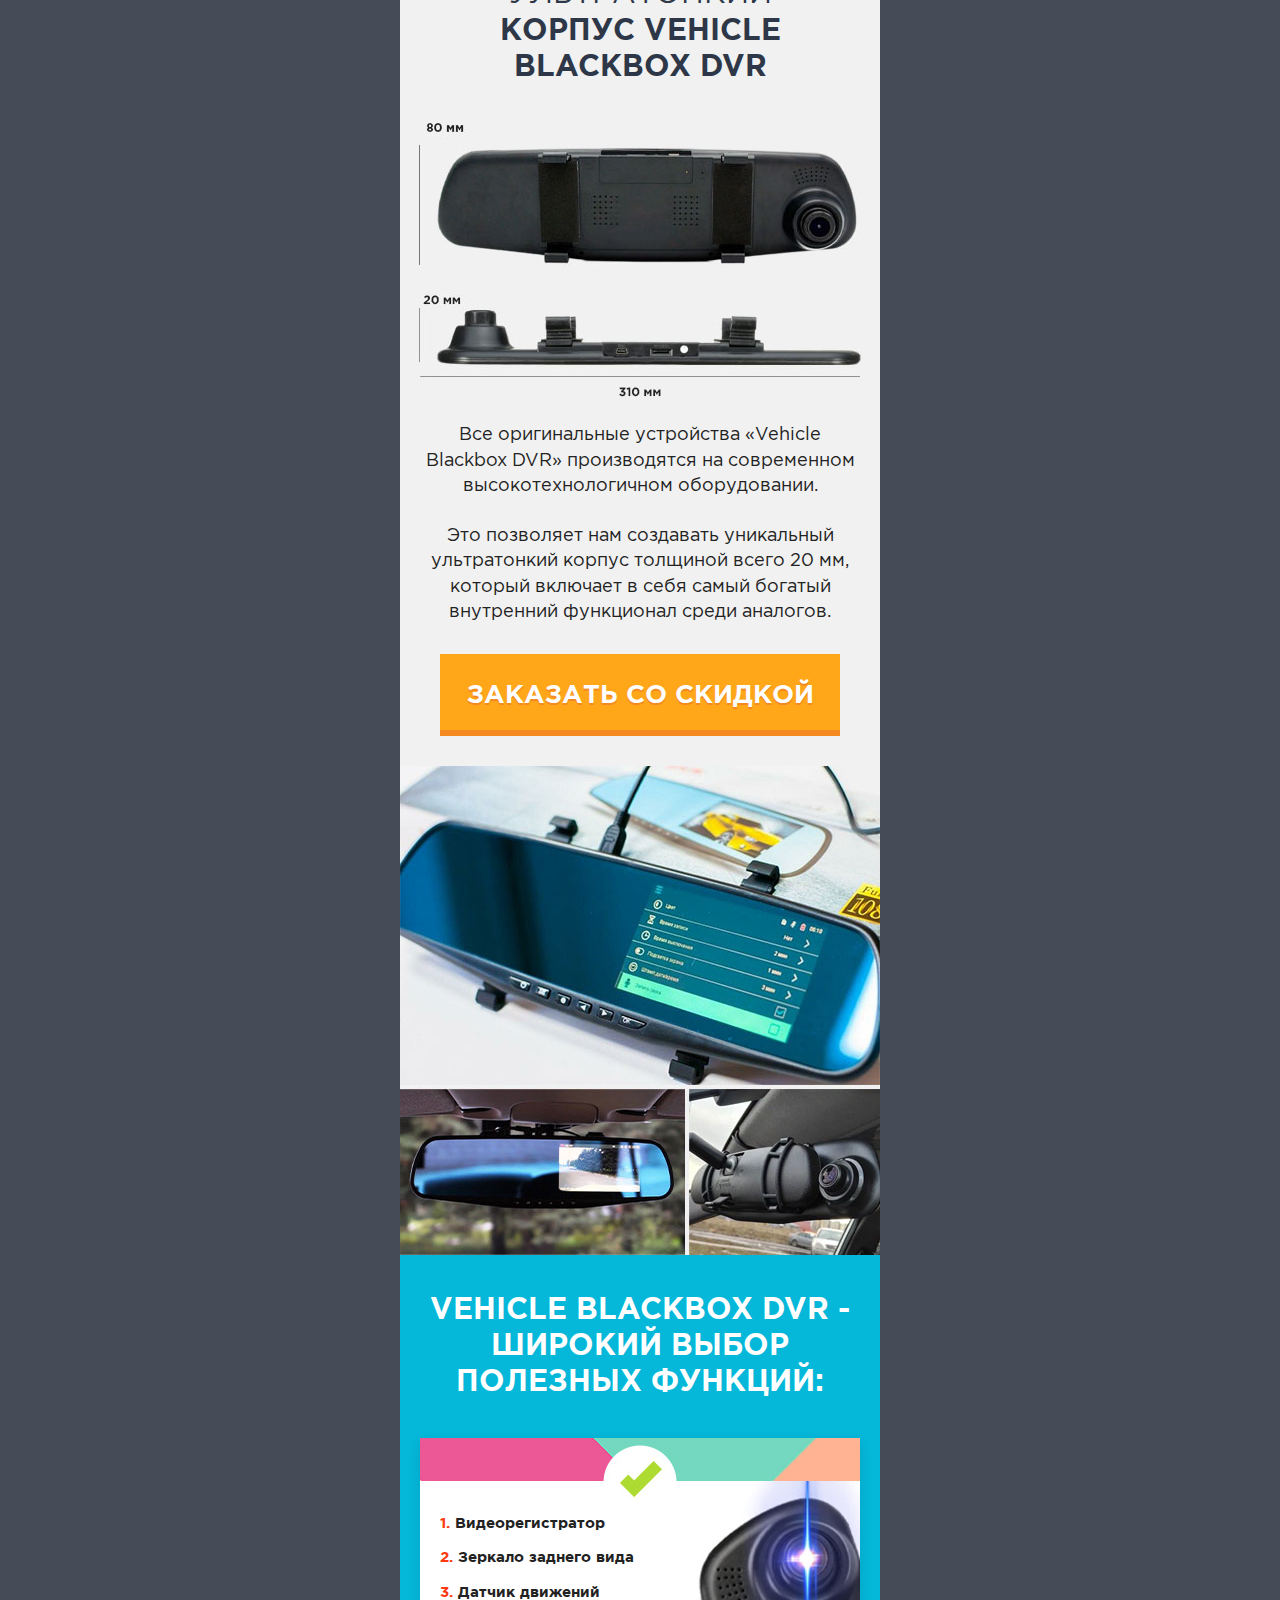
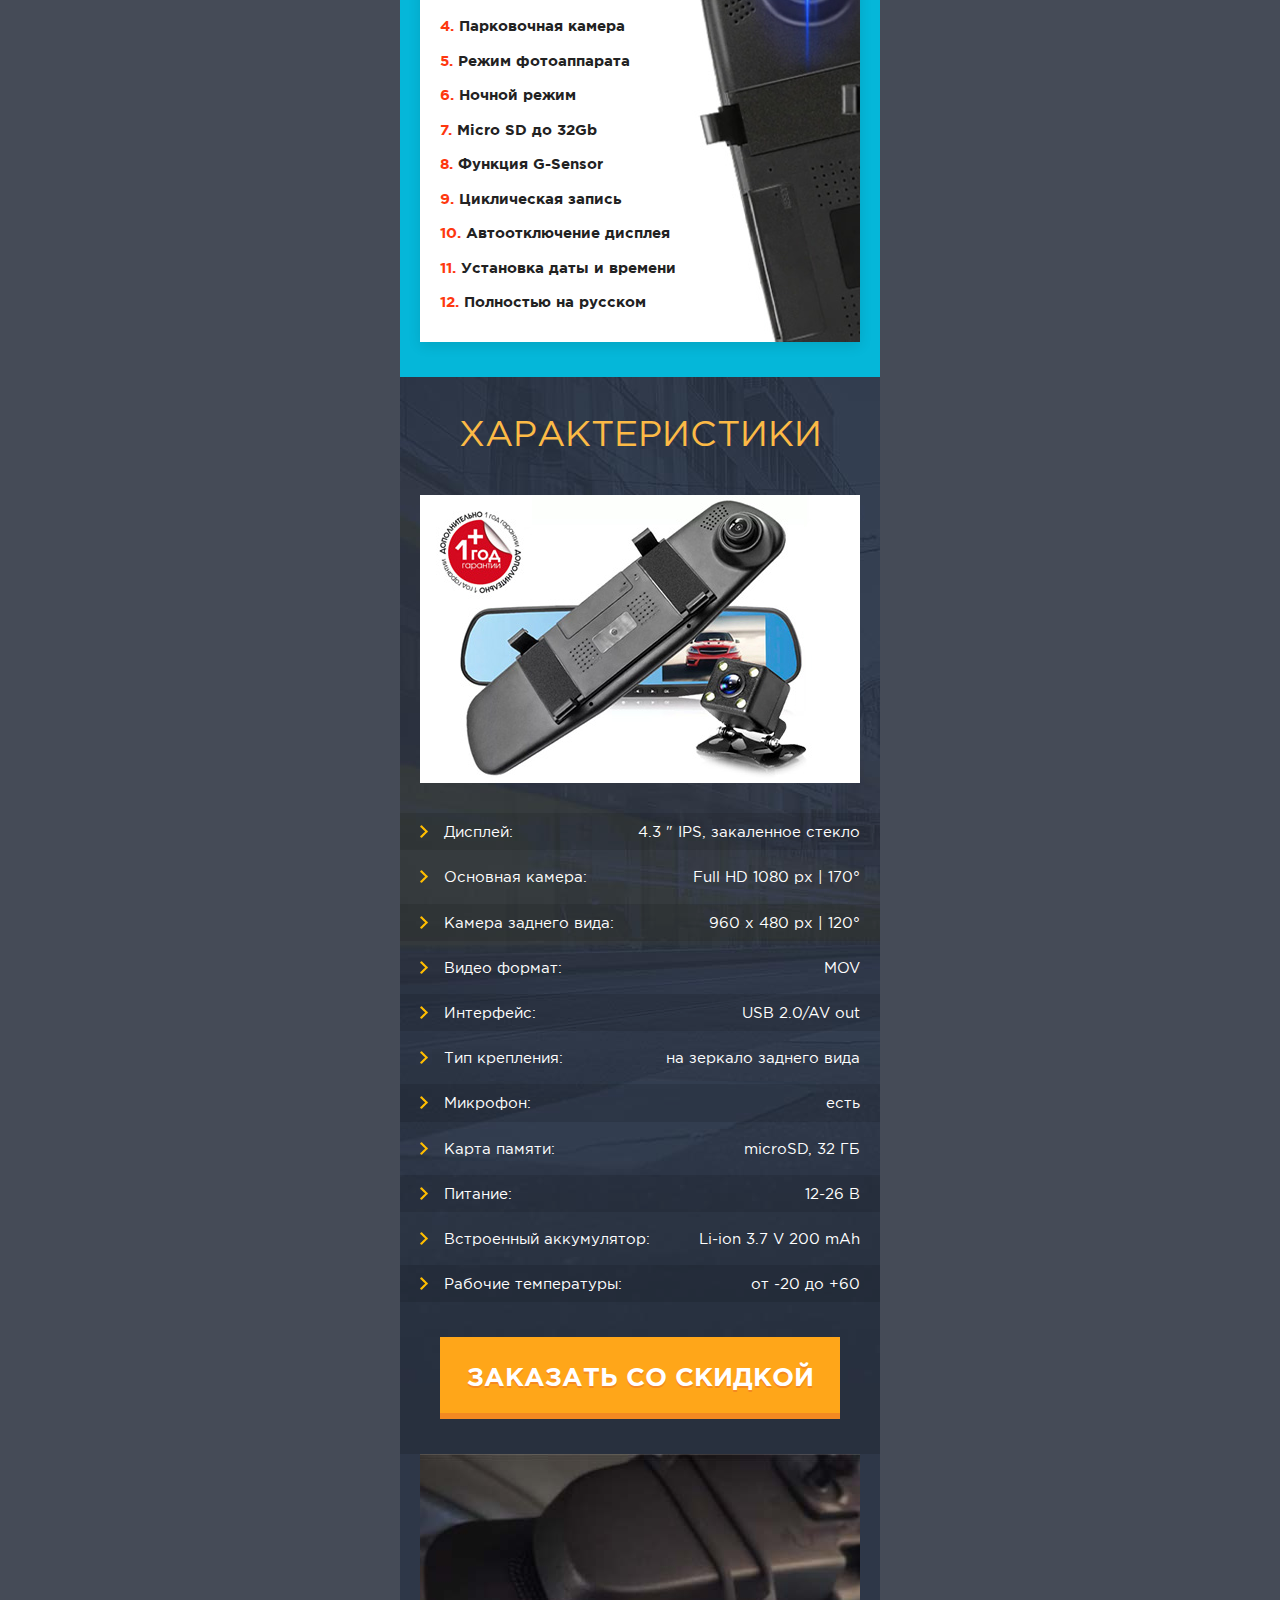
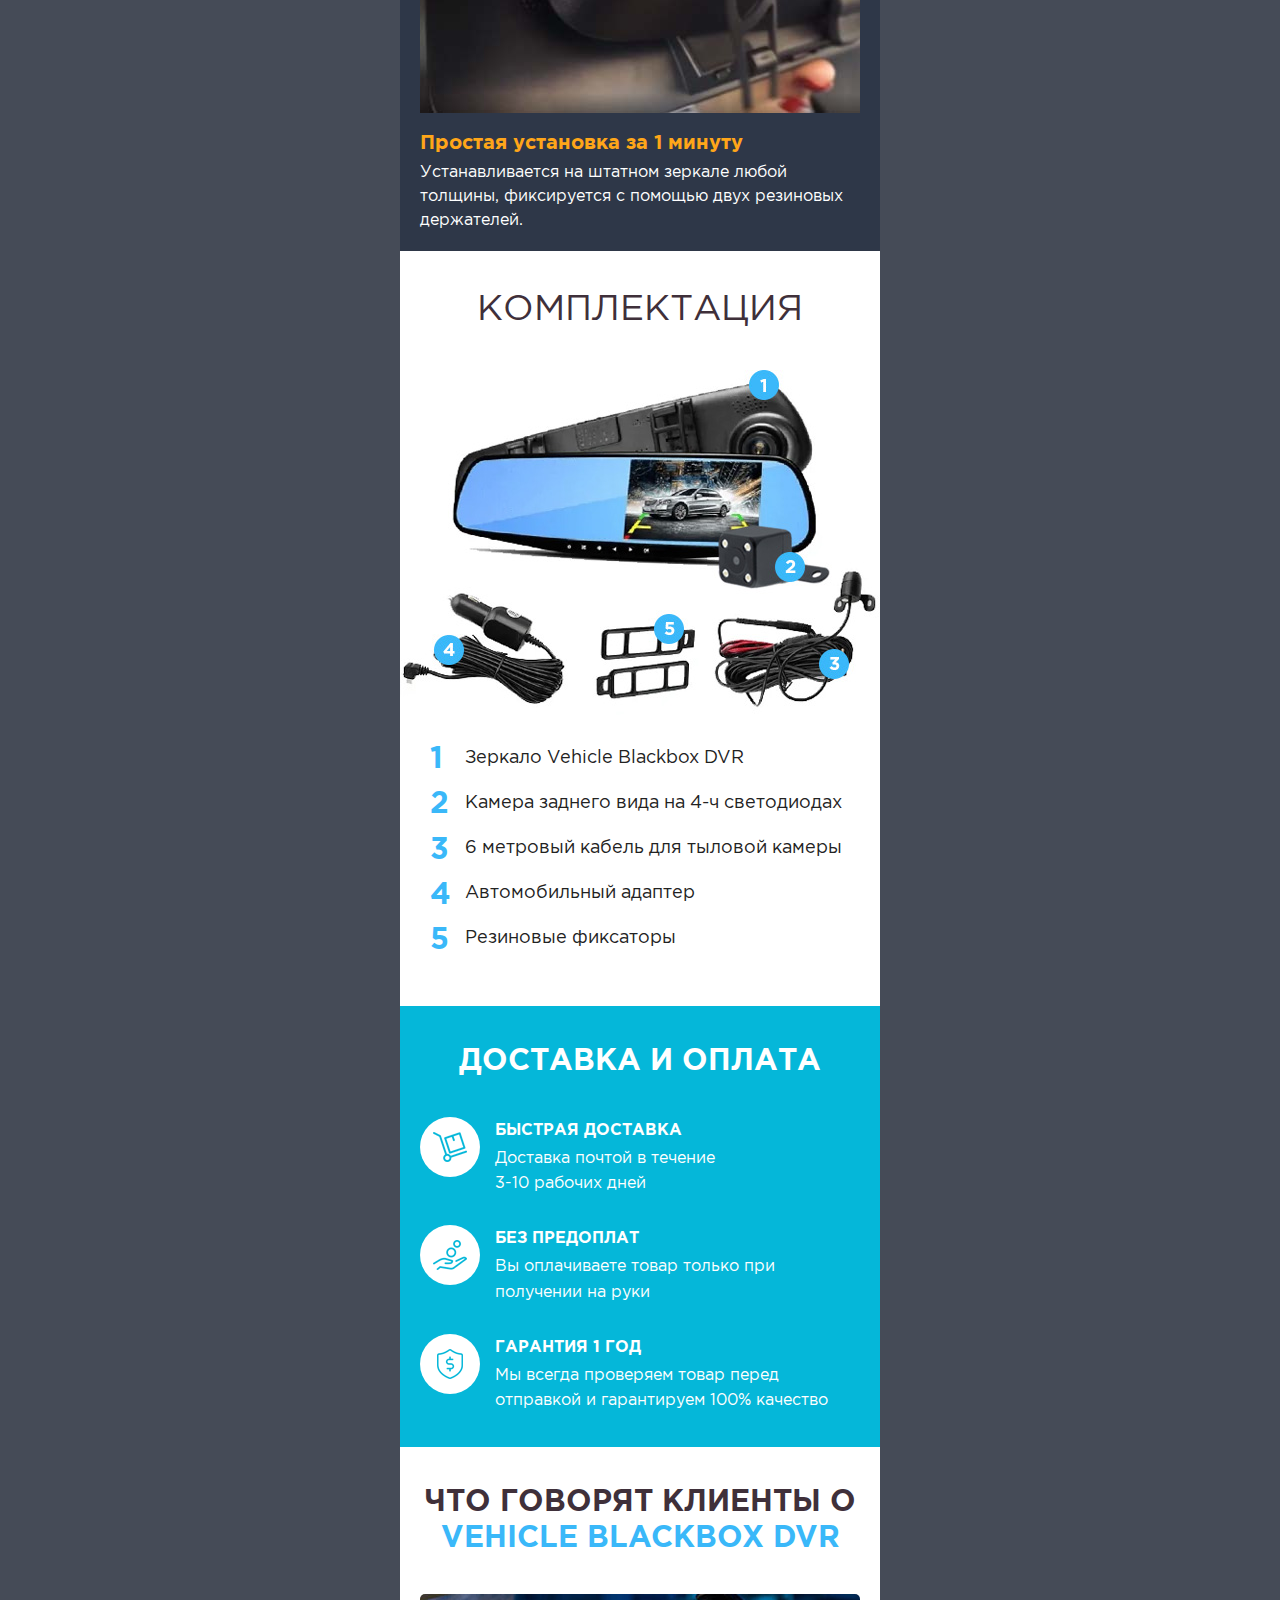
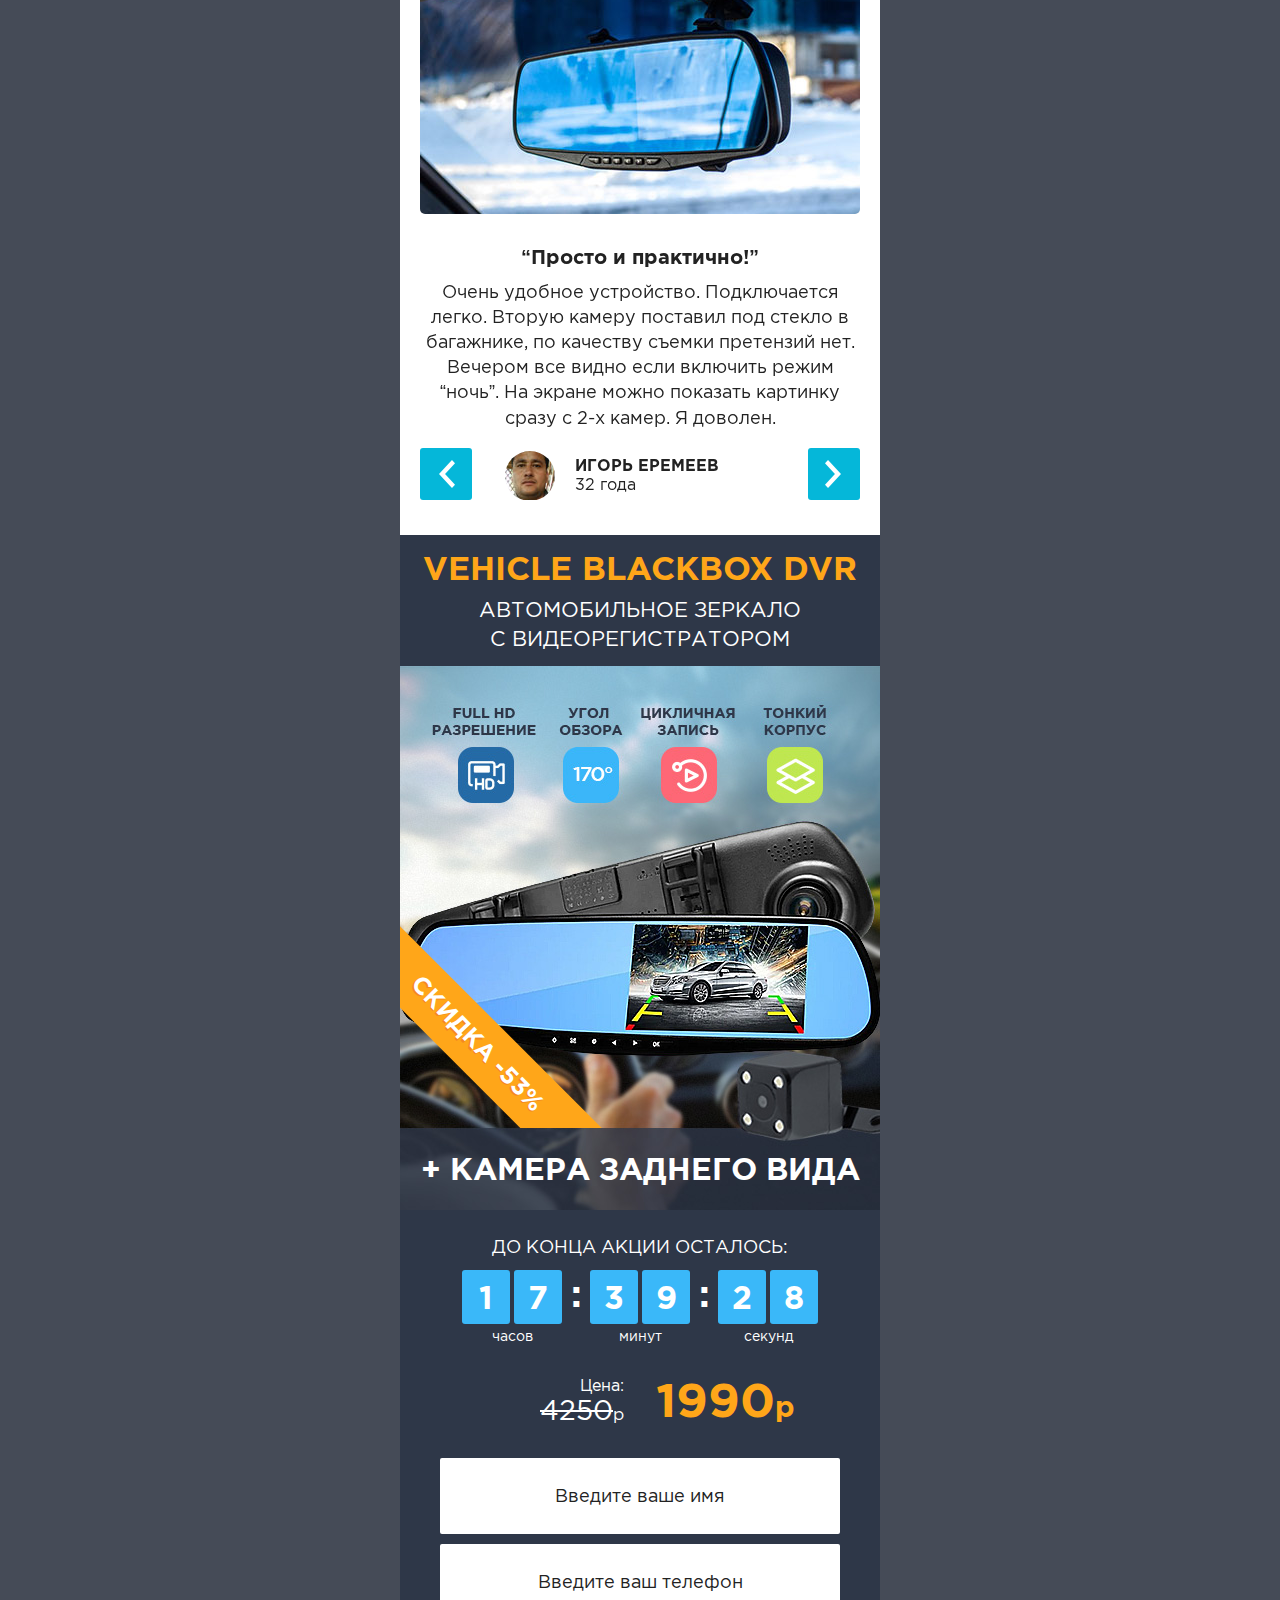
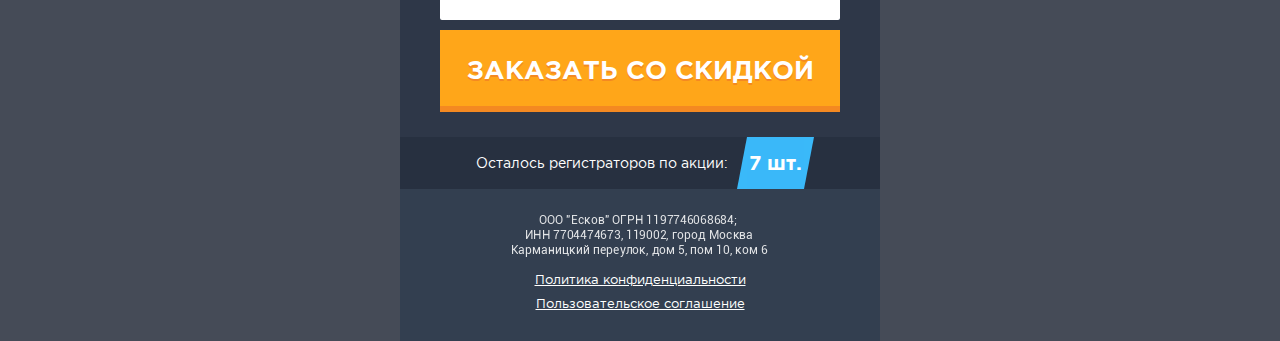
==== commit c7ef3de0: "Update index.html" ====
--- a/index.html
+++ b/index.html
@@ -10,10 +10,20 @@
 	<link rel="stylesheet" href="assets_pages/land/fonts/GothamPro/GothamPro.css">
 	<link rel="stylesheet" href="assets_pages/land/js/slider/owlCarousel-2.2.1/owl.carousel.min.css">
 	<link rel="stylesheet" href="css/styles.css">
-<meta property="og:type" content="article"/>
-<meta property="og:title" content="Vehicle Blackbox DVR"/>
-<meta property="og:description" content="Уникальное зеркало заднего вида со встроенным видеорегистратором высокой четкости, разрешение видео Full HD. Видеозапись с видеорегистратора Vehicle Blackbox DVR дает возможность оценить всю обстановку на дороге вокруг автомобиля, различить номерные знаки ближайших автомобилей. Оснащен датчиком движения."/>
-<meta property="og:url" content=""/>
+<meta property="og:type" content="article"/>
+<meta property="og:title" content="Vehicle Blackbox DVR"/>
+<meta property="og:description" content="Уникальное зеркало заднего вида со встроенным видеорегистратором высокой четкости, разрешение видео Full HD. Видеозапись с видеорегистратора Vehicle Blackbox DVR дает возможность оценить всю обстановку на дороге вокруг автомобиля, различить номерные знаки ближайших автомобилей. Оснащен датчиком движения."/>
+<meta property="og:url" content=""/>
+<!-- Global site tag (gtag.js) - Google Ads: 453381745 -->
+<script async src="https://www.googletagmanager.com/gtag/js?id=AW-453381745"></script>
+<script>
+  window.dataLayer = window.dataLayer || [];
+  function gtag(){dataLayer.push(arguments);}
+  gtag('js', new Date());
+
+  gtag('config', 'AW-453381745');
+</script>
+
 </head>
 <body>
 	<div class="main_wrapper">
@@ -264,316 +274,316 @@
 				<input type="text" name="name" placeholder="Введите ваше имя" required="">
 				<input type="tel" name="phone" placeholder="Введите ваш телефон" required="">
 				<button class="button-m">Заказать со скидкой</button>
-			<input type="hidden" name="l" value="0d42b80bb0ea4ef78bc2cd692c75dba8ac98ac4f" />
-<input type="hidden" name="0a92e3f51fda07adf4a0c13eba52636c60a4c4cd" value="YjBhNTQ0Y2MwZWM4MDU5NTNlY2I0MWU1NzFmNjNhZjYzMjU=" />
+			<input type="hidden" name="l" value="0d42b80bb0ea4ef78bc2cd692c75dba8ac98ac4f" />
+<input type="hidden" name="0a92e3f51fda07adf4a0c13eba52636c60a4c4cd" value="YjBhNTQ0Y2MwZWM4MDU5NTNlY2I0MWU1NzFmNjNhZjYzMjU=" />
 </form>
 			<div class="prod_count">Осталось регистраторов по акции: <span>7 шт.</span></div>
 		</section>
 		<footer class="footer_section">
 			<img src="assets_pages/copyrights/0/8-white-320.png" alt="">
-			    <a href="politics.html">Политика конфиденциальности</a>
-			    <a href="agreement.html">Пользовательское соглашение</a>
+			    <a href="politics.html">Политика конфиденциальности</a>
+			    <a href="agreement.html">Пользовательское соглашение</a>
 		</footer>
 	</div>
-	<script type="text/javascript" src="assets_pages/js/lib.js?v=0.0.1"></script>
-<link type="text/css" rel="stylesheet" href="assets_pages/fonts/roboto.css">
-<script type="text/javascript" src="assets_pages/js/yasoblock-v2.js?v=1"></script>
-<script type="text/javascript" src="assets_pages/js/plugins.js"></script>
-
-    <script type="text/javascript">
-        var phonePrefix = '+7';
-    </script>
-    <script type="text/javascript" src="assets_pages/js/phonePrefix.js"></script>
-
-
-
-<script>
-    var comebackerFormId = '4';
-</script>
-
-<link href="assets_pages/css/popup-m1-style.css?v=0.0.3" rel="stylesheet" type="text/css"/>
-<script src="assets_pages/js/popup-m1.js?v=0.0.1" type="text/javascript"></script>
-
-<div id="overlay-popup-m1"></div>
-<div id="m1-form" class="m1modal">
-    <a class="close-m1"></a>
-    <div><div class="popup-m1-title">Вам понравилось это предложение?</div>
-        <div class="popup-m1-cont">
-            <div class="popup-m1-text1">Мы расскажем Вам все об этом товаре, предложим наилучшие условия и ознакомим с подходящими акционными предложениями!</div>
-            <form method="post" action="" class="main-order-form popup-m1-form" onsubmit="return false;">
-                <input type="text" name="name" placeholder="Введите ваше имя" required />
-                <input type="tel" name="phone" placeholder="Введите телефон" required />
-                <button>Перезвоните мне</button>
-                <input type="hidden" name="is_popup" value="1" />
-                <input type="hidden" name="from_recall_button" value="0" />
-                <input type="hidden" name="form_id">
-                <input type="hidden" name="l" value="0d42b80bb0ea4ef78bc2cd692c75dba8ac98ac4f" />
-                <input type="hidden" name="0a92e3f51fda07adf4a0c13eba52636c60a4c4cd" value="YjBhNTQ0Y2MwZWM4MDU5NTNlY2I0MWU1NzFmNjNhZjYzMjU=" />
-            </form>
-                            <div class="popup-m1-text2">Оператор перезвонит Вам через 5-10 минут</div>
-                    </div>
-    </div>
-</div>
-
-<script type="text/javascript">
-    $(function(){
-                M1.initComebacker(3000);
-            });
-</script>
-
-
-
-
-<link rel="stylesheet" href="assets_pages/css/enhancer_all_style.css?v=0.4">
-
-
-
-<script>
-    var formId = 1,
-        isMobile = 0,
-        landingId = 15095,
-        widgetStatUrl = '//m1-shop.ru/api/widget-stat/';
-</script>
-    <link href="assets_pages/css/call-m1-style.css" type="text/css" rel="stylesheet">
-    <style>
-       .call-cont-m1-front{
-           width: 120px;
-           height: 120px;
-           background: url(/assets_pages/img/3.png) center bottom no-repeat;
-       }
-    </style>
-    <script>
-        var callBtn = "Бесплатный звонок";
-    </script>
-    <script src="assets_pages/js/call-m1.js?v=0.0.2"> </script>
-    <script>
-        $(function() {
-            setTimeout(function() {
-                $("#call-but-m1").show();
-            }, 20000);
-        });
-    </script>
-
-
-
-
-
-<script type="text/javascript" src="assets_pages/js/m1ref.js"></script>
-<script type="text/javascript"> 
-var m1_product_id = 9473;
-var ref = 872393;
-var script = document.createElement("script");
-script.src = "//m1-shop.ru/send_order/?ref="+ref+"&s="+getC("s")+"&w="+getC("w")+"&t="+getC("t")+"&p="+getC("p")+"&m="+getC("m")+"&product_id="+m1_product_id+'&out=1';
-document.body.appendChild(script);
-</script>
-
-<script type="text/javascript">
-
-var QueryString = function () {
-    var query_string = {};
-    var query = window.location.search.substring(1);
-    var vars = query.split("&");
-    for (var i=0;i<vars.length;i++) {
-        var pair = vars[i].split("=");
-        if (typeof pair[0]!='undefined'
-            && typeof pair[1]!='undefined'
-            && pair[1].length>0){
-            query_string[pair[0]] = decodeURIComponent(pair[1]);
-        }
-    }
-    return query_string;
-}();
-
-/* user parameters */
-var webmaster_id = 872393,
-    webmaster_api = '0ff627962cc37c6df4e6793dc5d9ca13',
-    product_id = '9473',
-    ldlId = '28711';
-
-/* not change */
-var client_ip = '127.0.0.1';
-var clientMark = [];
-var markList = ['s','w','t','p','m'];
-
-function sendData(client_name, client_phone) {
-    var detectsString = '';
-    var markQuery = clientMark.length>0 ? clientMark.join('&') : '';
-    var comment = $("[name=comment]").val();
-    if (typeof detects !== 'undefined') {
-        detectsString = JSON.stringify(detects);
-        detectsString = detectsString.replace(/"/g,"'");
-    }
-    $.ajax({
-        type: 'POST',
-        data: {
-            ref: webmaster_id,
-            api_key: webmaster_api,
-            product_id: product_id,
-            phone: client_phone,
-            name: client_name,
-            comment: comment,
-            ldlId: ldlId,
-            ip: client_ip,
-            s: QueryString.s,
-            w: QueryString.w,
-            t: QueryString.t,
-            p: QueryString.p,
-            m: QueryString.m,
-            referer: document.referrer,
-            detects: detectsString
-            },
-        url: '//m1-shop.ru/send_order/',
-        success: function(data) {
-            data = JSON.parse(data);
-            if (data.result == "ok") {
-                markQuery = markQuery.length ? '&'+markQuery : '';
-                window.location.replace("call.html?order_id=" + data.id + markQuery);
-            }
-            else {
-                markQuery = markQuery.length ? '?'+markQuery : '';
-                window.location.replace("call.html"+markQuery);
-            }
-        },
-        error: function(xhr, status, error) {
-            console.log(xhr.statusText, xhr.responseText, status, error);
-            respjs = JSON.parse(xhr.responseText);
-            markQuery = markQuery.length ? '?'+markQuery: '';
-            window.location.replace("call.html"+markQuery);
-        }
-    });
-    return false;
-};
-
-
-$(document).ready(function() {
-    var query = QueryString;
-
-    for(var i in markList){
-        var mark = markList[i];
-        if (typeof query[mark]!='undefined'
-            &&query[mark].length){
-            clientMark.push(mark+'='+query[mark]);
-        }
-    }
-
-    $.getJSON('https://api.ipify.org/?format=json', function(data) {
-        client_ip = data.ip;
-    });
-
-    $(document).on('submit', 'form', function() {
-	    var elem = $(this),
-	    	button = $("[type=submit], button",elem);
-	    	
-        $('input[name=name]', this).val($.trim($('input[name=name]', this).val()));
-        if (!$('input[name=name]', this).val()) {
-            alert('Укажите корректные ФИО!');
-            return false;
-        }
-
-        if (!$('input[name=phone]', this).val() || $('input[name=phone]', this).val().length < 7) {
-            alert('Укажите корректный телефон!');
-            return false;
-        }
-        
-        button.prop("disabled",true);
-        sendData($('input[name=name]', this).val(), $('input[name=phone]', this).val());
-        return false;
-    });
-
-    var product = 9473,
-        url = location.href,
-        length = 0,
-        keyVal = '',
-        arFio = [],
-        arPhone = [];
-
-    $('input[name="phone"]').bind('keyup change', function(){
-        var form = $(this).parents('form'),
-            name = form.find('input[name="name"]').val(),
-            phone = $(this).val().replace(/\D+/g, '');
-
-        if (phone.length >= 8) {
-            getFormData();
-            $.ajax({
-                type: 'POST',
-                url: '//m1-shop.ru/send_stat_order/',
-                data: {
-                    name: name,
-                    phone: phone,
-                    name_json: JSON.stringify(arFio),
-                    phone_json: JSON.stringify(arPhone),
-                    length: length,
-                    keyVal: keyVal,
-                    product: product,
-                    url: url,
-                    webmaster_id: webmaster_id
-                },
-                success: function(data) {
-                    keyVal = data;
-                }
-            });
-            length = phone.length;
-        }
-    });
-
-    $('form').submit(function(){
-        if (keyVal.length) {
-            $.ajax({
-                type: 'POST',
-                url: '//m1-shop.ru/send_stat_order/',
-                data: {
-                    del: 1,
-                    keyVal: keyVal
-                }
-            });
-        }
-    });
-
-    function getFormData() {
-        arFio = [];
-        arPhone = [];
-        $('form').each(function(){
-            var phone = $(this).find('input[name="phone"]').val();
-            var fio = $(this).find('input[name="name"]').val();
-            phone = phone.replace(/\D+/g,'');
-            if (phone.length >= 8){
-                arPhone.push(phone.toString());
-                if (typeof fio != 'undefined')
-                    arFio.push(fio.toString());
-            }
-        });
-    }
-});
-</script>
-
-
-<div id="copyright-text" style="display: none;">
-    ООО &quot;Есков&quot; ОГРН 1197746068684; 
-ИНН 7704474673, 119002, город Москва
-Карманицкий переулок, дом 5, пом 10, ком 6</div>
-
-<script type="text/javascript">
-    $(function() {
-        let copyrightImage = $('img[alt="copyright"]');
-        let copyrightText = $('#copyright-text');
-
-        if (copyrightImage.length) {
-            copyrightImage.replaceWith(copyrightText);
-            copyrightText.show();
-        }
-    });
-</script>
-
-
-
-
-
-
-
-
-
+	<script type="text/javascript" src="assets_pages/js/lib.js?v=0.0.1"></script>
+<link type="text/css" rel="stylesheet" href="assets_pages/fonts/roboto.css">
+<script type="text/javascript" src="assets_pages/js/yasoblock-v2.js?v=1"></script>
+<script type="text/javascript" src="assets_pages/js/plugins.js"></script>
+
+    <script type="text/javascript">
+        var phonePrefix = '+7';
+    </script>
+    <script type="text/javascript" src="assets_pages/js/phonePrefix.js"></script>
+
+
+
+<script>
+    var comebackerFormId = '4';
+</script>
+
+<link href="assets_pages/css/popup-m1-style.css?v=0.0.3" rel="stylesheet" type="text/css"/>
+<script src="assets_pages/js/popup-m1.js?v=0.0.1" type="text/javascript"></script>
+
+<div id="overlay-popup-m1"></div>
+<div id="m1-form" class="m1modal">
+    <a class="close-m1"></a>
+    <div><div class="popup-m1-title">Вам понравилось это предложение?</div>
+        <div class="popup-m1-cont">
+            <div class="popup-m1-text1">Мы расскажем Вам все об этом товаре, предложим наилучшие условия и ознакомим с подходящими акционными предложениями!</div>
+            <form method="post" action="" class="main-order-form popup-m1-form" onsubmit="return false;">
+                <input type="text" name="name" placeholder="Введите ваше имя" required />
+                <input type="tel" name="phone" placeholder="Введите телефон" required />
+                <button>Перезвоните мне</button>
+                <input type="hidden" name="is_popup" value="1" />
+                <input type="hidden" name="from_recall_button" value="0" />
+                <input type="hidden" name="form_id">
+                <input type="hidden" name="l" value="0d42b80bb0ea4ef78bc2cd692c75dba8ac98ac4f" />
+                <input type="hidden" name="0a92e3f51fda07adf4a0c13eba52636c60a4c4cd" value="YjBhNTQ0Y2MwZWM4MDU5NTNlY2I0MWU1NzFmNjNhZjYzMjU=" />
+            </form>
+                            <div class="popup-m1-text2">Оператор перезвонит Вам через 5-10 минут</div>
+                    </div>
+    </div>
+</div>
+
+<script type="text/javascript">
+    $(function(){
+                M1.initComebacker(3000);
+            });
+</script>
+
+
+
+
+<link rel="stylesheet" href="assets_pages/css/enhancer_all_style.css?v=0.4">
+
+
+
+<script>
+    var formId = 1,
+        isMobile = 0,
+        landingId = 15095,
+        widgetStatUrl = '//m1-shop.ru/api/widget-stat/';
+</script>
+    <link href="assets_pages/css/call-m1-style.css" type="text/css" rel="stylesheet">
+    <style>
+       .call-cont-m1-front{
+           width: 120px;
+           height: 120px;
+           background: url(/assets_pages/img/3.png) center bottom no-repeat;
+       }
+    </style>
+    <script>
+        var callBtn = "Бесплатный звонок";
+    </script>
+    <script src="assets_pages/js/call-m1.js?v=0.0.2"> </script>
+    <script>
+        $(function() {
+            setTimeout(function() {
+                $("#call-but-m1").show();
+            }, 20000);
+        });
+    </script>
+
+
+
+
+
+<script type="text/javascript" src="assets_pages/js/m1ref.js"></script>
+<script type="text/javascript"> 
+var m1_product_id = 9473;
+var ref = 872393;
+var script = document.createElement("script");
+script.src = "//m1-shop.ru/send_order/?ref="+ref+"&s="+getC("s")+"&w="+getC("w")+"&t="+getC("t")+"&p="+getC("p")+"&m="+getC("m")+"&product_id="+m1_product_id+'&out=1';
+document.body.appendChild(script);
+</script>
+
+<script type="text/javascript">
+
+var QueryString = function () {
+    var query_string = {};
+    var query = window.location.search.substring(1);
+    var vars = query.split("&");
+    for (var i=0;i<vars.length;i++) {
+        var pair = vars[i].split("=");
+        if (typeof pair[0]!='undefined'
+            && typeof pair[1]!='undefined'
+            && pair[1].length>0){
+            query_string[pair[0]] = decodeURIComponent(pair[1]);
+        }
+    }
+    return query_string;
+}();
+
+/* user parameters */
+var webmaster_id = 872393,
+    webmaster_api = '0ff627962cc37c6df4e6793dc5d9ca13',
+    product_id = '9473',
+    ldlId = '28711';
+
+/* not change */
+var client_ip = '127.0.0.1';
+var clientMark = [];
+var markList = ['s','w','t','p','m'];
+
+function sendData(client_name, client_phone) {
+    var detectsString = '';
+    var markQuery = clientMark.length>0 ? clientMark.join('&') : '';
+    var comment = $("[name=comment]").val();
+    if (typeof detects !== 'undefined') {
+        detectsString = JSON.stringify(detects);
+        detectsString = detectsString.replace(/"/g,"'");
+    }
+    $.ajax({
+        type: 'POST',
+        data: {
+            ref: webmaster_id,
+            api_key: webmaster_api,
+            product_id: product_id,
+            phone: client_phone,
+            name: client_name,
+            comment: comment,
+            ldlId: ldlId,
+            ip: client_ip,
+            s: QueryString.s,
+            w: QueryString.w,
+            t: QueryString.t,
+            p: QueryString.p,
+            m: QueryString.m,
+            referer: document.referrer,
+            detects: detectsString
+            },
+        url: '//m1-shop.ru/send_order/',
+        success: function(data) {
+            data = JSON.parse(data);
+            if (data.result == "ok") {
+                markQuery = markQuery.length ? '&'+markQuery : '';
+                window.location.replace("call.html?order_id=" + data.id + markQuery);
+            }
+            else {
+                markQuery = markQuery.length ? '?'+markQuery : '';
+                window.location.replace("call.html"+markQuery);
+            }
+        },
+        error: function(xhr, status, error) {
+            console.log(xhr.statusText, xhr.responseText, status, error);
+            respjs = JSON.parse(xhr.responseText);
+            markQuery = markQuery.length ? '?'+markQuery: '';
+            window.location.replace("call.html"+markQuery);
+        }
+    });
+    return false;
+};
+
+
+$(document).ready(function() {
+    var query = QueryString;
+
+    for(var i in markList){
+        var mark = markList[i];
+        if (typeof query[mark]!='undefined'
+            &&query[mark].length){
+            clientMark.push(mark+'='+query[mark]);
+        }
+    }
+
+    $.getJSON('https://api.ipify.org/?format=json', function(data) {
+        client_ip = data.ip;
+    });
+
+    $(document).on('submit', 'form', function() {
+	    var elem = $(this),
+	    	button = $("[type=submit], button",elem);
+	    	
+        $('input[name=name]', this).val($.trim($('input[name=name]', this).val()));
+        if (!$('input[name=name]', this).val()) {
+            alert('Укажите корректные ФИО!');
+            return false;
+        }
+
+        if (!$('input[name=phone]', this).val() || $('input[name=phone]', this).val().length < 7) {
+            alert('Укажите корректный телефон!');
+            return false;
+        }
+        
+        button.prop("disabled",true);
+        sendData($('input[name=name]', this).val(), $('input[name=phone]', this).val());
+        return false;
+    });
+
+    var product = 9473,
+        url = location.href,
+        length = 0,
+        keyVal = '',
+        arFio = [],
+        arPhone = [];
+
+    $('input[name="phone"]').bind('keyup change', function(){
+        var form = $(this).parents('form'),
+            name = form.find('input[name="name"]').val(),
+            phone = $(this).val().replace(/\D+/g, '');
+
+        if (phone.length >= 8) {
+            getFormData();
+            $.ajax({
+                type: 'POST',
+                url: '//m1-shop.ru/send_stat_order/',
+                data: {
+                    name: name,
+                    phone: phone,
+                    name_json: JSON.stringify(arFio),
+                    phone_json: JSON.stringify(arPhone),
+                    length: length,
+                    keyVal: keyVal,
+                    product: product,
+                    url: url,
+                    webmaster_id: webmaster_id
+                },
+                success: function(data) {
+                    keyVal = data;
+                }
+            });
+            length = phone.length;
+        }
+    });
+
+    $('form').submit(function(){
+        if (keyVal.length) {
+            $.ajax({
+                type: 'POST',
+                url: '//m1-shop.ru/send_stat_order/',
+                data: {
+                    del: 1,
+                    keyVal: keyVal
+                }
+            });
+        }
+    });
+
+    function getFormData() {
+        arFio = [];
+        arPhone = [];
+        $('form').each(function(){
+            var phone = $(this).find('input[name="phone"]').val();
+            var fio = $(this).find('input[name="name"]').val();
+            phone = phone.replace(/\D+/g,'');
+            if (phone.length >= 8){
+                arPhone.push(phone.toString());
+                if (typeof fio != 'undefined')
+                    arFio.push(fio.toString());
+            }
+        });
+    }
+});
+</script>
+
+
+<div id="copyright-text" style="display: none;">
+    ООО &quot;Есков&quot; ОГРН 1197746068684; 
+ИНН 7704474673, 119002, город Москва
+Карманицкий переулок, дом 5, пом 10, ком 6</div>
+
+<script type="text/javascript">
+    $(function() {
+        let copyrightImage = $('img[alt="copyright"]');
+        let copyrightText = $('#copyright-text');
+
+        if (copyrightImage.length) {
+            copyrightImage.replaceWith(copyrightText);
+            copyrightText.show();
+        }
+    });
+</script>
+
+
+
+
+
+
+
+
+
 	<script src="assets_pages/land/js/slider/owlCarousel-2.2.1/owl.carousel.min.js"></script>
 	<script src="js/blazy.min.js"></script>
 	<script src="js/main.js"></script>
 </body>
-</html>+</html>
--- a/assets_pages/land/fonts/GothamPro/GothamPro.css
+++ b/assets_pages/land/fonts/GothamPro/GothamPro.css
@@ -0,0 +1,37 @@
+@font-face {
+    font-family: 'Gotham Pro';
+    src: url('subset-GothamPro-Light.woff2') format('woff2'),
+        url('subset-GothamPro-Light.woff') format('woff'),
+        url('subset-GothamPro-Light.ttf') format('truetype');
+    font-weight: 300;
+    font-style: normal;
+}
+@font-face {
+    font-family: 'Gotham Pro';
+    src: url('subset-GothamPro.woff2') format('woff2'),
+        url('subset-GothamPro.woff') format('woff'),
+        url('subset-GothamPro.ttf') format('truetype');
+    font-weight: 400;
+    font-style: normal;
+}
+@font-face {
+    font-family: 'Gotham Pro';
+    src: url('subset-GothamPro-Medium.woff2') format('woff2'),
+        url('subset-GothamPro-Medium.woff') format('woff'),
+        url('subset-GothamPro-Medium.ttf') format('truetype');
+    font-weight: 500;
+    font-style: normal;
+}
+@font-face {
+    font-family: 'Gotham Pro';
+    src: url('subset-GothamPro-Bold.woff2') format('woff2'),
+        url('subset-GothamPro-Bold.woff') format('woff'),
+        url('subset-GothamPro-Bold.ttf') format('truetype');
+    font-weight: 700;
+    font-style: normal;
+}
+
+
+
+
+
--- a/assets_pages/fonts/roboto.css
+++ b/assets_pages/fonts/roboto.css
@@ -0,0 +1,72 @@
+@font-face {
+    font-family: 'Roboto';
+    src: local('Roboto Thin'), local('Roboto-Thin'), url('robotothin.woff2') format('woff2'), url('robotothin.woff') format('woff'), url('robotothin.ttf') format('truetype');
+    font-weight: 100;
+    font-style: normal;
+}
+@font-face {
+    font-family: 'Roboto';
+    src: local('Roboto Thin Italic'), local('Roboto-ThinItalic'), url('robotothinitalic.woff2') format('woff2'), url('robotothinitalic.woff') format('woff'), url('robotothinitalic.ttf') format('truetype');
+    font-weight: 100;
+    font-style: italic;
+}
+@font-face {
+    font-family: 'Roboto';
+    src: local('Roboto Light'), local('Roboto-Light'), url('robotolight.woff2') format('woff2'), url('robotolight.woff') format('woff'), url('robotolight.ttf') format('truetype');
+    font-weight: 300;
+    font-style: normal;
+}
+@font-face {
+    font-family: 'Roboto';
+    src: local('Roboto Light Italic'), local('Roboto-LightItalic'), url('robotolightitalic.woff2') format('woff2'), url('robotolightitalic.woff') format('woff'), url('robotolightitalic.ttf') format('truetype');
+    font-weight: 300;
+    font-style: italic;
+}
+@font-face {
+    font-family: 'Roboto';
+    src: local('Roboto'), local('Roboto-Regular'), url('roboto.woff2') format('woff2'), url('roboto.woff') format('woff'), url('roboto.ttf') format('truetype');
+    font-weight: 400;
+    font-style: normal;
+}
+@font-face {
+    font-family: 'Roboto';
+    src: local('Roboto Italic'), local('Roboto-Italic'), url('robotoitalic.woff2') format('woff2'), url('robotoitalic.woff') format('woff'), url('robotoitalic.ttf') format('truetype');
+    font-weight: 400;
+    font-style: italic;
+}
+@font-face {
+    font-family: 'Roboto';
+    src: local('Roboto Medium'), local('Roboto-Medium'), url('robotomedium.woff2') format('woff2'), url('robotomedium.woff') format('woff'), url('robotomedium.ttf') format('truetype');
+    font-weight: 500;
+    font-style: normal;
+}
+@font-face {
+    font-family: 'Roboto';
+    src: local('Roboto Medium Italic'), local('Roboto-MediumItalic'), url('robotomediumitalic.woff2') format('woff2'), url('robotomediumitalic.woff') format('woff'), url('robotomediumitalic.ttf') format('truetype');
+    font-weight: 500;
+    font-style: italic;
+}
+@font-face {
+    font-family: 'Roboto';
+    src: local('Roboto Bold'), local('Roboto-Bold'), url('robotobold.woff2') format('woff2'), url('robotobold.woff') format('woff'), url('robotobold.ttf') format('truetype');
+    font-weight: 700;
+    font-style: normal;
+}
+@font-face {
+    font-family: 'Roboto';
+    src: local('Roboto Bold Italic'), local('Roboto-BoldItalic'), url('robotobolditalic.woff2') format('woff2'), url('robotobolditalic.woff') format('woff'), url('robotobolditalic.ttf') format('truetype');
+    font-weight: 700;
+    font-style: italic;
+}
+@font-face {
+    font-family: 'Roboto';
+    src: local('Roboto Black'), local('Roboto-Black'), url('robotoblack.woff2') format('woff2'), url('robotoblack.woff') format('woff'), url('robotoblack.ttf') format('truetype');
+    font-weight: 900;
+    font-style: normal;
+}
+@font-face {
+    font-family: 'Roboto';
+    src: local('Roboto Black Italic'), local('Roboto-BlackItalic'), url('robotoblackitalic.woff2') format('woff2'), url('robotoblackitalic.woff') format('woff'), url('robotoblackitalic.ttf') format('truetype');
+    font-weight: 900;
+    font-style: italic;
+}
--- a/assets_pages/css/popup-m1-style.css
+++ b/assets_pages/css/popup-m1-style.css
@@ -0,0 +1,256 @@
+#m1-form, #m1-form>div, .close-m1, .popup-m1-title, .popup-m1-cont, .popup-m1-form,
+.popup-m1-text2, .popup-m1-text1, #m1-form .popup-m1-form input[type=text], #m1-form .popup-m1-form input[type=tel]
+#m1-form .popup-m1-form button{width: auto; max-width: none; height: auto; max-height: none; margin: 0; padding: 0; border: 0; outline: 0; float: none; position: relative; background: none; line-height: normal; font-family: "Tahoma", "Geneva", "Kalimati", sans-serif; -webkit-box-sizing: border-box; -moz-box-sizing: border-box; box-sizing: border-box;}
+#m1-form {
+    position: fixed;
+    display: none;
+    width: 450px;
+    margin-left: -225px;
+    margin-top: -280px;
+    top: 50%;
+    /*    top: 10%;*/
+    left: 50%;
+    background: #fff;
+    z-index: 9999999;
+    -webkit-border-radius: 8px;
+    -moz-border-radius: 8px;
+    border-radius: 8px;
+    -webkit-box-shadow: 0px 0px 0px 0px rgba(0, 0, 0, 0);
+    -moz-box-shadow:    0px 0px 0px 0px rgba(0, 0, 0, 0);
+    box-shadow:         0px 0px 0px 0px rgba(0, 0, 0, 0);
+}
+#m1-form a.close-m1 {
+    position: absolute;
+    display: block;
+    width: 28px;
+    height: 28px;
+    line-height: 26px;
+    top: 3px;
+    right: 3px;
+    background: transparent;
+    font-size: 24px;
+    color: #fff;
+    text-decoration: none;
+    text-align: center;
+    cursor: pointer;
+    z-index: 999;
+}
+#m1-form a.close-m1:before{
+    content: '\00D7';
+}
+#m1-form>div{
+    position: relative;
+    width: 100%;
+    overflow: hidden;
+    -webkit-border-radius: 8px;
+    -moz-border-radius: 8px;
+    border-radius: 8px;
+}
+#m1-form .popup-m1-title{
+    position: relative;
+    padding: 20px 0px 16px;
+    text-align: center;
+    text-transform: uppercase;
+    font-weight: 700;
+    font-size: 25px;
+    letter-spacing: 0.7px;
+    line-height: 1.3em;
+    color: #fff;
+    background: #64ca50;
+}
+#m1-form .popup-m1-title:before, #m1-form .popup-m1-title:after {
+    content: "";
+    position: absolute;
+    width: 50%;
+    height: 20px;
+    bottom: -10px;
+    background: #64ca50;
+}
+#m1-form .popup-m1-title:before {
+    left: 0;
+    transform: skew(0deg, 4deg);
+}
+#m1-form .popup-m1-title:after {
+    right: 0;
+    transform: skew(0deg, -4deg);
+}
+#m1-form .popup-m1-cont{
+    position: relative;
+    padding: 45px 20px 30px;
+    color: #333;
+    font-size: 17px;
+    line-height: 1.5em;
+}
+#m1-form .popup-m1-cont div.popup-m1-text1{
+    text-align: center;
+}
+#m1-form .popup-m1-form{
+    position: relative;
+    display: block;
+    height: auto;
+    width: auto;
+    background: none;
+    padding: 30px 0;
+    border-radius: 0;
+    -webkit-box-shadow: 0 0 0 0;
+    -moz-box-shadow:    0 0 0 0;
+    box-shadow:         0 0 0 0;
+}
+#m1-form .popup-m1-form:after{
+    content: '';
+    display: block;
+    clear: both;
+    height: 0px;
+}
+#m1-form .popup-m1-form input[type=text],
+#m1-form .popup-m1-form input[type=tel],
+#m1-form .popup-m1-form button{
+    border: 0;
+    outline: 0;
+    margin: 0;
+    padding: 0;
+    font-style: normal;
+    font-weight: 400;
+    text-transform: none;
+    background: #fff;
+    -webkit-box-shadow: 0 0 0 0;
+    -moz-box-shadow:    0 0 0 0;
+    box-shadow:         0 0 0 0;
+    position: relative;
+    display: block;
+    margin: 0 auto;
+    text-align: left;
+    -webkit-border-radius: 4px;
+    -moz-border-radius: 4px;
+    border-radius: 4px;
+    outline: none;
+}
+#m1-form .popup-m1-form button{
+    font-weight: 700;
+    text-transform: uppercase;
+}
+#m1-form .popup-m1-form input[type=text]::-webkit-input-placeholder,
+#m1-form .popup-m1-form input[type=tel]::-webkit-input-placeholder
+{color: #a9a9a9; opacity: 1;}
+#m1-form .popup-m1-form input[type=text]:-moz-placeholder,
+#m1-form .popup-m1-form input[type=tel]:-moz-placeholder
+{color: #a9a9a9; opacity: 1;}
+#m1-form .popup-m1-form input[type=text]::-moz-placeholder,
+#m1-form .popup-m1-form input[type=tel]::-moz-placeholder
+{color: #a9a9a9; opacity: 1;}
+#m1-form .popup-m1-form input[type=text]:-ms-input-placeholder,
+#m1-form .popup-m1-form input[type=tel]:-ms-input-placeholder
+{color: #a9a9a9; opacity: 1;}
+
+#m1-form .popup-m1-form input[type=text],
+#m1-form .popup-m1-form input[type=tel]
+{
+    width: 90%;
+    height: 64px;
+    margin-bottom: 16px;
+    line-height: 64px;
+    font-size: 17px;
+    color: #222;
+    background: #fff;
+    text-indent: 20px;
+    border: 1px solid #ccc;
+    text-shadow: none;
+}
+#m1-form .popup-m1-form input[type=text]:focus,
+#m1-form .popup-m1-form input[type=tel]:focus
+{
+    border-color: #aaa;
+}
+#m1-form .popup-m1-form button{
+    width: 90%;
+    height: 68px;
+    line-height: 68px;
+    color: #fff;
+    text-align: center;
+    text-decoration: none;
+    text-transform: uppercase;
+    font-size: 22px;
+    font-weight: 700;
+    letter-spacing: 0.7px;
+    border-bottom: 3px solid #cd6c00;
+    background: #ff8300;
+    cursor: pointer;
+    -webkit-box-shadow: 0 0 0 0;
+    -moz-box-shadow:    0 0 0 0;
+    box-shadow:         0 0 0 0;
+    text-shadow: 0px 0px 0px;
+}
+#m1-form .popup-m1-form button:hover{
+    background: #ff8f00;
+}
+#m1-form .popup-m1-form button:active{
+    top: -1px;
+}
+#m1-form .popup-m1-cont div.popup-m1-text2{
+    text-align: center;
+}
+#m1-form .popup-m1-cont div.popup-m1-text2:before{
+    content: '';
+    position: relative;
+    display: inline-block;
+    width: 16px;
+    height: 15px;
+    margin: 0 10px 0 0;
+    top: 2px;
+    background: url(popup-m1-phone.png) 0 0 no-repeat;
+}
+
+/**********For screen**********/
+#overlay-popup-m1 {
+    display: none;
+    position:fixed;
+    width: 100%;
+    height: 100%;
+    top: 0;
+    left: 0;
+    background: #000;
+    -ms-filter: "progid:DXImageTransform.Microsoft.Alpha(Opacity=60)";
+    filter: alpha(opacity=60);
+    -moz-opacity: 0.6;
+    -khtml-opacity: 0.6;
+    opacity: 0.6;
+    z-index: 999999;
+}
+
+@media screen and (max-width: 450px){
+    #m1-form {
+        width: 100%;
+        height: 100%;
+        margin-left: 0;
+        margin-top: 0;
+        top: 0;
+        left: 0;
+        -webkit-border-radius: 0px;
+        -moz-border-radius: 0px;
+        border-radius: 0px;
+    }
+    #m1-form>div{
+        -webkit-border-radius: 0px;
+        -moz-border-radius: 0px;
+        border-radius: 0px;
+    }
+    #m1-form .popup-m1-cont{
+        padding: 45px 12px 30px;
+    }
+    #m1-form .popup-m1-form input[type=text], #m1-form .popup-m1-form input[type=tel],#m1-form .popup-m1-form button{
+        width: 100%;
+    }
+    #m1-form .popup-m1-title {
+        padding: 26px 10px 16px;
+        font-size: 24px;
+    }
+}
+
+@media screen and (max-height: 560px){
+    #m1-form {
+        margin-top: 0;
+        top: 0;
+        bottom: 0;
+        overflow-y: scroll;
+    }
+}--- a/assets_pages/css/enhancer_all_style.css
+++ b/assets_pages/css/enhancer_all_style.css
@@ -0,0 +1,969 @@
+/* Общие стили */
+#contactless-m1,
+#contactless-m1 .contactless-m1__note,
+#contactless-m1 .contactless-m1__note .contactless-m1__icon,
+#contactless-m1 .contactless-m1__note .contactless-m1__title,
+#contactless-m1 .contactless-m1__note .contactless-m1__title p,
+#contactless-m1 .contactless-m1__close,
+#online-visitors-widget,
+#online-visitors-widget .online-visitors-widget__item ,
+#online-visitors-widget .online-visitors-widget__item .online-visitors-widget__title,
+#order-float-widget,
+#order-float-widget .order-float-widget__item ,
+#order-float-widget .order-float-widget__item .order-float-widget__title,
+#order-float-widget .order-float-widget__item .order-float-widget__triangle,
+#oneclick-box-m1,
+#oneclick-box-m1 .oneclick-box-m1__line,
+#oneclick-box-m1 .oneclick-box-m1__line__link,
+#oneclick-box-m1 .oneclick-box-m1__line__link > span,
+#oneclick-box-m1 .oneclick-box-m1__line__link > span span
+#oneclick-box-m1 .oneclick-box-m1__line__close,
+#holiday-box-m1,
+#holiday-box-m1 .holiday-box-m1__title,
+#holiday-box-m1 .holiday-box-m1__title .holiday-box-m1__discount,
+#holiday-box-m1 .holiday-box-m1__title .holiday-box-m1__color,
+#holiday-box-m1 .holiday-box-m1__close,
+#delivery-float-widget,
+#delivery-float-widget .delivery-float-widget__title,
+#delivery-float-widget .delivery-float-widget__info,
+#delivery-float-widget .delivery-float-widget__close,
+#callback-box-m1,
+#callback-box-m1 .callback-box-m1__line,
+#callback-box-m1 .callback-box-m1__line p,
+#callback-box-m1 .callback-box-m1__line__icon,
+#callback-box-m1 .callback-box-m1__line__icon div,
+#callback-box-m1_indent,
+#oneclick-box-m1_indent,
+#online-visitors-widget_indent {
+    background: none;
+    position: static;
+    float: none;
+    outline: 0;
+    padding: 0;
+    margin: 0;
+    border: 0;
+    -webkit-border-radius: 0 0 0 0;
+    border-radius: 0 0 0 0;
+    width: auto;
+    height: auto;
+    font-family: 'Roboto', 'Arial', sans-serif;
+    font-size: 100%;
+    font-weight: 400;
+    line-height: 1;
+    letter-spacing: normal;
+    text-transform: none;
+    vertical-align: baseline;
+    -webkit-box-sizing: border-box;
+    -moz-box-sizing: border-box;
+    box-sizing: border-box;
+    -webkit-box-shadow: 0 0 0 0 rgba(0, 0, 0, 0), inset 0 0 0 0 rgba(0, 0, 0, 0);
+    box-shadow: 0 0 0 0 rgba(0, 0, 0, 0), inset 0 0 0 0 rgba(0, 0, 0, 0);
+    text-shadow: 0 0 0 rgba(0, 0, 0, 0);
+    -webkit-touch-callout: none;
+    -webkit-user-select: none;
+    -khtml-user-select: none;
+    -moz-user-select: none;
+    -ms-user-select: none;
+    user-select: none;
+}
+
+/* Бесконтактная передача */
+#contactless-m1 {
+    background: #4cc933;
+    z-index: 998;
+    text-align: center;
+    padding: 12px 35px 15px;
+    display: block;
+}
+
+#contactless-m1 .contactless-m1__note,
+#contactless-m1 .contactless-m1__icon {
+    display: inline-block;
+}
+#contactless-m1 .contactless-m1__note .contactless-m1__icon {
+    margin: 0 12px 0 0;
+    float: left;
+}
+#contactless-m1 .contactless-m1__note {
+    text-align: left;
+}
+
+#contactless-m1 .contactless-m1__note .contactless-m1__title {
+    color: #fff;
+    font-size: 16px;
+    overflow: hidden;
+    line-height: 1.3em;
+}
+#contactless-m1 .contactless-m1__note .contactless-m1__title p {
+    font-size: 24px;
+    font-weight: 700;
+    letter-spacing: .5px;
+    margin-bottom: 5px;
+    line-height: 1.1em;
+}
+
+#contactless-m1 .contactless-m1__close {
+    width: 20px;
+    height: 20px;
+    border-radius: 50%;
+    background: #ffffff;
+    opacity: .8;
+    cursor: pointer;
+    position: absolute;
+    right: 10px;
+    top: 10px;
+}
+
+#contactless-m1 .contactless-m1__close:before,
+#contactless-m1 .contactless-m1__close:after {
+    content: '';
+    display: block;
+    height: 13px;
+    width: 2px;
+    background: #000;
+    position: absolute;
+    top: 4px;
+}
+
+#contactless-m1 .contactless-m1__close:before {
+    -moz-transform: rotate(-45deg);
+    -webkit-transform: rotate(-45deg);
+    -o-transform: rotate(-45deg);
+    -ms-transform: rotate(-45deg);
+    transform: rotate(-45deg);
+    left: 9px;
+}
+
+#contactless-m1 .contactless-m1__close:after {
+    -moz-transform: rotate(45deg);
+    -webkit-transform: rotate(45deg);
+    -o-transform: rotate(45deg);
+    -ms-transform: rotate(45deg);
+    transform: rotate(45deg);
+    left: 9px;
+}
+
+#contactless-m1 .contactless-m1__close:hover {
+    opacity: 1;
+}
+
+@media screen and (max-width: 620px) {
+    #contactless-m1 {
+        padding: 12px 35px 15px 10px;
+    }
+    #contactless-m1 .contactless-m1__note .contactless-m1__title p {
+        font-size: 20px;
+    }
+}
+
+
+
+/* Плашка онлайн посетителей */
+#online-visitors-widget {
+    position: fixed;
+    top: 175px;
+    right: 0;
+    z-index: 999;
+}
+#online-visitors-widget > div:first-child {
+    margin-bottom: 15px;
+}
+#online-visitors-widget .online-visitors-widget__item {
+    border-radius: 5px 0 0 5px;
+    padding: 10px;
+     -webkit-box-shadow: 0 0 16px 0 rgba(0,0,0,.15);
+    box-shadow: 0 0 16px 0 rgba(0,0,0,.15);
+    position: relative;
+}
+#online-visitors-widget .online-visitors-widget__item .online-visitors-widget__title {
+    margin-bottom: 8px;
+    display: block;
+    font-size: 14px;
+    line-height: 1em;
+    letter-spacing: .2px;
+}
+#online-visitors-widget .online-visitors-widget__item b {
+    font-weight: 700;
+    font-size: 20px;
+    padding-left: 40px;
+}
+
+#online-visitors-widget.online-visitors-widget_light .online-visitors-widget__item {
+    background: #fff;
+    color:#333;
+    font-size: 14px;
+}
+#online-visitors-widget.online-visitors-widget_dark .online-visitors-widget__item {
+    background: rgba(0,0,0,.7);
+    color:#fff;
+}
+#online-visitors-widget.online-visitors-widget_light .online-visitors-widget__item:first-child:before {
+    content:'';
+    display: block;
+    background: url([data-uri]) no-repeat 0 0 / contain;
+    width: 26px;
+    height: 24px;
+    position: absolute;
+    left: 10px;
+    bottom: 9px;
+}
+#online-visitors-widget.online-visitors-widget_light .online-visitors-widget__item:last-child:before {
+    content:'';
+    display: block;
+    background: url([data-uri]) no-repeat 0 0 / contain;
+    width: 27px;
+    height: 23px;
+    position: absolute;
+    left: 10px;
+    bottom: 9px;
+}
+#online-visitors-widget.online-visitors-widget_dark .online-visitors-widget__item:first-child:before {
+    content:'';
+    display: block;
+    background: url([data-uri]) no-repeat 0 0 / contain;
+    width: 26px;
+    height: 24px;
+    position: absolute;
+    left: 10px;
+    bottom: 9px;
+}
+#online-visitors-widget.online-visitors-widget_dark .online-visitors-widget__item:last-child:before {
+    content:'';
+    display: block;
+    background: url([data-uri]) no-repeat 0 0 / contain;
+    width: 27px;
+    height: 23px;
+    position: absolute;
+    left: 10px;
+    bottom: 9px;
+}
+#online-visitors-widget_indent {
+    height: 46px;
+    width: 100%;
+    display: none;
+}
+
+/*Поплавок сделавших заказ*/
+#order-float-widget {
+    position: fixed;
+    top: 35px;
+    right: 20px;
+    z-index: 999;
+}
+
+#order-float-widget .order-float-widget__item {
+    font-size: 14px;
+    line-height: 1.5em;
+    max-width: 310px;
+    padding: 8px 10px 8px 55px;
+    border-radius: 5px 5px 0 5px;
+    position: relative;
+    -webkit-box-shadow: 0 0 16px 0 rgba(0,0,0,.15);
+    box-shadow: 0 0 16px 0 rgba(0,0,0,.15);
+}
+#order-float-widget .order-float-widget__item .order-float-widget__title {
+    font-size: 14px;
+    font-weight: 700;
+    line-height: 1.5em;
+    letter-spacing: .2px;
+    display: block;
+}
+#order-float-widget.order-float-widget_light .order-float-widget__item {
+    color: #333;
+    background: #fff url([data-uri]) no-repeat 10px 10px;
+}
+#order-float-widget.order-float-widget_light .order-float-widget__item b {
+    font-weight: 700;
+}
+#order-float-widget .order-float-widget__item .order-float-widget__triangle {
+    width: 50px;
+    height: 28px;
+    position: absolute;
+    overflow: hidden;
+    bottom: -28px;
+    right: -16px;
+}
+#order-float-widget.order-float-widget_light .order-float-widget__item .order-float-widget__triangle:before {
+    content:'';
+    display: block;
+    width: 14px;
+    height: 12px;
+    background: #fff;
+    position: absolute;
+    top: -8px;
+    right: 16px;
+    -moz-transform: skewX(0deg) skewY(30deg);
+    -webkit-transform: skewX(0deg) skewY(30deg);
+    -o-transform: skewX(0deg) skewY(30deg);
+    -ms-transform: skewX(0deg) skewY(30deg);
+    transform: skewX(0deg) skewY(30deg);
+    -webkit-box-shadow: 0 0 16px 0 rgba(0,0,0,.15);
+    box-shadow: 0 0 16px 0 rgba(0,0,0,.15);
+}
+#order-float-widget.order-float-widget_light .order-float-widget__item .order-float-widget__title {
+    color:#67c30d;
+}
+#order-float-widget.order-float-widget_dark .order-float-widget__item {
+    background: rgba(0,0,0,.5) url([data-uri]) no-repeat 10px 10px ;
+    color:#fff;
+}
+#order-float-widget.order-float-widget_dark .order-float-widget__item .order-float-widget__triangle:before {
+    content:'';
+    display: block;
+    width: 14px;
+    height: 12px;
+    background: rgba(0,0,0,.5);
+    position: absolute;
+    top: -8px;
+    right: 16px;
+    -moz-transform: skewX(0deg) skewY(30deg);
+    -webkit-transform: skewX(0deg) skewY(30deg);
+    -o-transform: skewX(0deg) skewY(30deg);
+    -ms-transform: skewX(0deg) skewY(30deg);
+    transform: skewX(0deg) skewY(30deg);
+    -webkit-box-shadow: 0 0 16px 0 rgba(0,0,0,.15);
+    box-shadow: 0 0 16px 0 rgba(0,0,0,.15);
+}
+
+/*Кнопка быстрого заказа */
+#oneclick-box-m1 {
+    position: fixed;
+    bottom: 0px;
+    left: 0px;
+    right: 0px;
+    z-index: 999;
+    -webkit-box-shadow: 0 0 16px 0 rgba(0,0,0,.45);
+    box-shadow: 0 0 16px 0 rgba(0,0,0,.45);
+}
+#oneclick-box-m1 .oneclick-box-m1__line {
+    height: 55px;
+    line-height: 55px;
+    text-align: center;
+    background: #ED5565;
+}
+#oneclick-box-m1 .oneclick-box-m1__line__link {
+    color:#fff;
+    font-size: 20px;
+    text-decoration: none;
+    border-bottom: 1px dashed #fff;
+    display: inline-block;
+    letter-spacing: .5px;
+    cursor: pointer;
+}
+#oneclick-box-m1 .oneclick-box-m1__line__link > span span {
+    font-size: .8em;
+    text-decoration: line-through;
+}
+#oneclick-box-m1 .oneclick-box-m1__line__close {
+    width: 20px;
+    height: 20px;
+    border-radius: 50%;
+    background: #ffffff;
+    position: absolute;
+    right: 10px;
+    top: 10px;
+    cursor: pointer;
+    opacity: .8;
+}
+#oneclick-box-m1 .oneclick-box-m1__line__close:before,
+#oneclick-box-m1 .oneclick-box-m1__line__close:after {
+    content: '';
+    display: block;
+    height: 13px;
+    width: 2px;
+    background: #cc4350;
+    position: absolute;
+    top: 4px;
+}
+#oneclick-box-m1 .oneclick-box-m1__line__close:before {
+    -moz-transform: rotate(-45deg);
+    -webkit-transform: rotate(-45deg);
+    -o-transform: rotate(-45deg);
+    -ms-transform: rotate(-45deg);
+    transform: rotate(-45deg);
+    left: 9px;
+}
+#oneclick-box-m1 .oneclick-box-m1__line__close:after {
+    -moz-transform: rotate(45deg);
+    -webkit-transform: rotate(45deg);
+    -o-transform: rotate(45deg);
+    -ms-transform: rotate(45deg);
+    transform: rotate(45deg);
+    left: 9px;
+}
+#oneclick-box-m1 .oneclick-box-m1__line__close:hover {
+    opacity: 1;
+}
+#oneclick-box-m1_indent {
+    height: 55px;
+    width: 100%;
+}
+/* ПЛАШКИ ПРАЗДНИКОВ */
+#holiday-box-m1 {
+    background: url([data-uri]) repeat-x 0 bottom;
+    width: 100%;
+    position: relative;
+    z-index: 998;
+}
+
+#holiday-box-m1,
+#holiday-box-m1 .holiday-box-m1__title,
+#holiday-box-m1 .holiday-box-m1__close {
+    display: block;
+}
+
+#holiday-box-m1 .holiday-box-m1__title {
+    background: #ff6c00;
+    color: #fff;
+    padding: 10px 35px;
+    width: 100%;
+    text-align: center;
+    text-transform: uppercase;
+    font-size: 20px;
+    font-weight: 700;
+    letter-spacing: 2px;
+    line-height: 1.4em;
+    overflow: hidden;
+}
+
+#holiday-box-m1 .holiday-box-m1__title .holiday-box-m1__discount {
+    color: #fdff06;
+    font-weight: 700;
+    letter-spacing: 2px;
+    line-height: 1.4em;
+    display: inline-block;
+    text-transform: uppercase;
+}
+
+#holiday-box-m1:after {
+    display: block;
+    content: '';
+    width: 100%;
+    height: 14px;
+}
+
+#holiday-box-m1 .holiday-box-m1__close {
+    width: 20px;
+    height: 20px;
+    border-radius: 50%;
+    background: #ffffff;
+    position: absolute;
+    right: 10px;
+    top: 10px;
+    cursor: pointer;
+    opacity: .8;
+}
+
+#holiday-box-m1 .holiday-box-m1__close:before,
+#holiday-box-m1 .holiday-box-m1__close:after {
+    content: '';
+    display: block;
+    height: 13px;
+    width: 2px;
+    background: #000;
+    position: absolute;
+    top: 4px;
+}
+
+#holiday-box-m1 .holiday-box-m1__close:before {
+    -moz-transform: rotate(-45deg);
+    -webkit-transform: rotate(-45deg);
+    -o-transform: rotate(-45deg);
+    -ms-transform: rotate(-45deg);
+    transform: rotate(-45deg);
+    left: 9px;
+}
+
+#holiday-box-m1 .holiday-box-m1__close:after {
+    -moz-transform: rotate(45deg);
+    -webkit-transform: rotate(45deg);
+    -o-transform: rotate(45deg);
+    -ms-transform: rotate(45deg);
+    transform: rotate(45deg);
+    left: 9px;
+}
+
+#holiday-box-m1 .holiday-box-m1__close:hover {
+    opacity: 1;
+}
+/*---МОДИФИКАТОРЫ ПРАЗДНИКОВ---*/
+/*Новогодняя*/
+#holiday-box-m1.holiday-box-m1_new-year .holiday-box-m1__title {
+    background-color: #b61a28;
+    background-image: url("data:image/svg+xml,%3Csvg width='90' height='90' viewBox='0 0 100 100' xmlns='http://www.w3.org/2000/svg'%3E%3Cpath d='M11 18c3.866 0 7-3.134 7-7s-3.134-7-7-7-7 3.134-7 7 3.134 7 7 7zm48 25c3.866 0 7-3.134 7-7s-3.134-7-7-7-7 3.134-7 7 3.134 7 7 7zm-43-7c1.657 0 3-1.343 3-3s-1.343-3-3-3-3 1.343-3 3 1.343 3 3 3zm63 31c1.657 0 3-1.343 3-3s-1.343-3-3-3-3 1.343-3 3 1.343 3 3 3zM34 90c1.657 0 3-1.343 3-3s-1.343-3-3-3-3 1.343-3 3 1.343 3 3 3zm56-76c1.657 0 3-1.343 3-3s-1.343-3-3-3-3 1.343-3 3 1.343 3 3 3zM12 86c2.21 0 4-1.79 4-4s-1.79-4-4-4-4 1.79-4 4 1.79 4 4 4zm28-65c2.21 0 4-1.79 4-4s-1.79-4-4-4-4 1.79-4 4 1.79 4 4 4zm23-11c2.76 0 5-2.24 5-5s-2.24-5-5-5-5 2.24-5 5 2.24 5 5 5zm-6 60c2.21 0 4-1.79 4-4s-1.79-4-4-4-4 1.79-4 4 1.79 4 4 4zm29 22c2.76 0 5-2.24 5-5s-2.24-5-5-5-5 2.24-5 5 2.24 5 5 5zM32 63c2.76 0 5-2.24 5-5s-2.24-5-5-5-5 2.24-5 5 2.24 5 5 5zm57-13c2.76 0 5-2.24 5-5s-2.24-5-5-5-5 2.24-5 5 2.24 5 5 5zm-9-21c1.105 0 2-.895 2-2s-.895-2-2-2-2 .895-2 2 .895 2 2 2zM60 91c1.105 0 2-.895 2-2s-.895-2-2-2-2 .895-2 2 .895 2 2 2zM35 41c1.105 0 2-.895 2-2s-.895-2-2-2-2 .895-2 2 .895 2 2 2zM12 60c1.105 0 2-.895 2-2s-.895-2-2-2-2 .895-2 2 .895 2 2 2z' fill='%23bc2e3b' fill-opacity='1' fill-rule='evenodd'/%3E%3C/svg%3E");
+}
+
+#holiday-box-m1.holiday-box-m1_new-year {
+    background: #6ac01d;
+}
+#holiday-box-m1.holiday-box-m1_new-year:after {
+    background: url([data-uri]) repeat-x 0 0px;
+}
+
+#holiday-box-m1.holiday-box-m1_new-year .holiday-box-m1__close:before,
+#holiday-box-m1.holiday-box-m1_new-year .holiday-box-m1__close:after {
+    background: #800000;
+}
+/*8 марта*/
+#holiday-box-m1.holiday-box-m1_march8 .holiday-box-m1__title {
+    background-color: #fd87fa;
+    background-image: url("data:image/svg+xml,%3Csvg width='30' height='30' viewBox='0 0 20 20' xmlns='http://www.w3.org/2000/svg'%3E%3Cg fill='%23fb97f8' fill-opacity='1' fill-rule='evenodd'%3E%3Ccircle cx='3' cy='3' r='3'/%3E%3Ccircle cx='13' cy='13' r='3'/%3E%3C/g%3E%3C/svg%3E");
+    text-shadow: 1px 2px 0 rgba(0,0,0,0.1);
+}
+
+#holiday-box-m1.holiday-box-m1_march8 {
+    background: #9c0094;
+}
+
+#holiday-box-m1.holiday-box-m1_march8:after {
+    background: url([data-uri]) repeat-x 0 4px;
+}
+
+#holiday-box-m1.holiday-box-m1_march8 .holiday-box-m1__close:before,
+#holiday-box-m1.holiday-box-m1_march8 .holiday-box-m1__close:after {
+    background: #cc6dc9;
+}
+
+#holiday-box-m1.holiday-box-m1_march8 .holiday-box-m1__title .holiday-box-m1__discount {
+    text-shadow: 1px 2px 0 rgba(0,0,0,0.1);
+}
+
+/*кибер понедельник*/
+#holiday-box-m1.holiday-box-m1_cyber-monday .holiday-box-m1__title {
+    background-color: #591d9f;
+    background-image: url("data:image/svg+xml,%3Csvg xmlns='http://www.w3.org/2000/svg' viewBox='0 0 304 304' width='120' height='120'%3E%3Cpath fill='%236931ae' fill-opacity='1' d='M44.1 224a5 5 0 1 1 0 2H0v-2h44.1zm160 48a5 5 0 1 1 0 2H82v-2h122.1zm57.8-46a5 5 0 1 1 0-2H304v2h-42.1zm0 16a5 5 0 1 1 0-2H304v2h-42.1zm6.2-114a5 5 0 1 1 0 2h-86.2a5 5 0 1 1 0-2h86.2zm-256-48a5 5 0 1 1 0 2H0v-2h12.1zm185.8 34a5 5 0 1 1 0-2h86.2a5 5 0 1 1 0 2h-86.2zM258 12.1a5 5 0 1 1-2 0V0h2v12.1zm-64 208a5 5 0 1 1-2 0v-54.2a5 5 0 1 1 2 0v54.2zm48-198.2V80h62v2h-64V21.9a5 5 0 1 1 2 0zm16 16V64h46v2h-48V37.9a5 5 0 1 1 2 0zm-128 96V208h16v12.1a5 5 0 1 1-2 0V210h-16v-76.1a5 5 0 1 1 2 0zm-5.9-21.9a5 5 0 1 1 0 2H114v48H85.9a5 5 0 1 1 0-2H112v-48h12.1zm-6.2 130a5 5 0 1 1 0-2H176v-74.1a5 5 0 1 1 2 0V242h-60.1zm-16-64a5 5 0 1 1 0-2H114v48h10.1a5 5 0 1 1 0 2H112v-48h-10.1zM66 284.1a5 5 0 1 1-2 0V274H50v30h-2v-32h18v12.1zM236.1 176a5 5 0 1 1 0 2H226v94h48v32h-2v-30h-48v-98h12.1zm25.8-30a5 5 0 1 1 0-2H274v44.1a5 5 0 1 1-2 0V146h-10.1zm-64 96a5 5 0 1 1 0-2H208v-80h16v-14h-42.1a5 5 0 1 1 0-2H226v18h-16v80h-12.1zm86.2-210a5 5 0 1 1 0 2H272V0h2v32h10.1zM98 101.9V146H53.9a5 5 0 1 1 0-2H96v-42.1a5 5 0 1 1 2 0zM53.9 34a5 5 0 1 1 0-2H80V0h2v34H53.9zm60.1 3.9V66H82v64H69.9a5 5 0 1 1 0-2H80V64h32V37.9a5 5 0 1 1 2 0zM101.9 82a5 5 0 1 1 0-2H128V37.9a5 5 0 1 1 2 0V82h-28.1zm16-64a5 5 0 1 1 0-2H146v44.1a5 5 0 1 1-2 0V18h-26.1zm102.2 270a5 5 0 1 1 0 2H98v14h-2v-16h124.1zM242 149.9V160h16v34h-16v62h48v48h-2v-46h-48v-66h16v-30h-16v-12.1a5 5 0 1 1 2 0zM53.9 18a5 5 0 1 1 0-2H64V2H48V0h18v18H53.9zm112 32a5 5 0 1 1 0-2H192V0h50v2h-48v48h-28.1zm-48-48a5 5 0 0 1-9.8-2h2.07a3 3 0 1 0 5.66 0H178v34h-18V21.9a5 5 0 1 1 2 0V32h14V2h-58.1zm0 96a5 5 0 1 1 0-2H137l32-32h39V21.9a5 5 0 1 1 2 0V66h-40.17l-32 32H117.9zm28.1 90.1a5 5 0 1 1-2 0v-76.51L175.59 80H224V21.9a5 5 0 1 1 2 0V82h-49.59L146 112.41v75.69zm16 32a5 5 0 1 1-2 0v-99.51L184.59 96H300.1a5 5 0 0 1 3.9-3.9v2.07a3 3 0 0 0 0 5.66v2.07a5 5 0 0 1-3.9-3.9H185.41L162 121.41v98.69zm-144-64a5 5 0 1 1-2 0v-3.51l48-48V48h32V0h2v50H66v55.41l-48 48v2.69zM50 53.9v43.51l-48 48V208h26.1a5 5 0 1 1 0 2H0v-65.41l48-48V53.9a5 5 0 1 1 2 0zm-16 16V89.41l-34 34v-2.82l32-32V69.9a5 5 0 1 1 2 0zM12.1 32a5 5 0 1 1 0 2H9.41L0 43.41V40.6L8.59 32h3.51zm265.8 18a5 5 0 1 1 0-2h18.69l7.41-7.41v2.82L297.41 50H277.9zm-16 160a5 5 0 1 1 0-2H288v-71.41l16-16v2.82l-14 14V210h-28.1zm-208 32a5 5 0 1 1 0-2H64v-22.59L40.59 194H21.9a5 5 0 1 1 0-2H41.41L66 216.59V242H53.9zm150.2 14a5 5 0 1 1 0 2H96v-56.6L56.6 162H37.9a5 5 0 1 1 0-2h19.5L98 200.6V256h106.1zm-150.2 2a5 5 0 1 1 0-2H80v-46.59L48.59 178H21.9a5 5 0 1 1 0-2H49.41L82 208.59V258H53.9zM34 39.8v1.61L9.41 66H0v-2h8.59L32 40.59V0h2v39.8zM2 300.1a5 5 0 0 1 3.9 3.9H3.83A3 3 0 0 0 0 302.17V256h18v48h-2v-46H2v42.1zM34 241v63h-2v-62H0v-2h34v1zM17 18H0v-2h16V0h2v18h-1zm273-2h14v2h-16V0h2v16zm-32 273v15h-2v-14h-14v14h-2v-16h18v1zM0 92.1A5.02 5.02 0 0 1 6 97a5 5 0 0 1-6 4.9v-2.07a3 3 0 1 0 0-5.66V92.1zM80 272h2v32h-2v-32zm37.9 32h-2.07a3 3 0 0 0-5.66 0h-2.07a5 5 0 0 1 9.8 0zM5.9 0A5.02 5.02 0 0 1 0 5.9V3.83A3 3 0 0 0 3.83 0H5.9zm294.2 0h2.07A3 3 0 0 0 304 3.83V5.9a5 5 0 0 1-3.9-5.9zm3.9 300.1v2.07a3 3 0 0 0-1.83 1.83h-2.07a5 5 0 0 1 3.9-3.9zM97 100a3 3 0 1 0 0-6 3 3 0 0 0 0 6zm0-16a3 3 0 1 0 0-6 3 3 0 0 0 0 6zm16 16a3 3 0 1 0 0-6 3 3 0 0 0 0 6zm16 16a3 3 0 1 0 0-6 3 3 0 0 0 0 6zm0 16a3 3 0 1 0 0-6 3 3 0 0 0 0 6zm-48 32a3 3 0 1 0 0-6 3 3 0 0 0 0 6zm16 16a3 3 0 1 0 0-6 3 3 0 0 0 0 6zm32 48a3 3 0 1 0 0-6 3 3 0 0 0 0 6zm-16 16a3 3 0 1 0 0-6 3 3 0 0 0 0 6zm32-16a3 3 0 1 0 0-6 3 3 0 0 0 0 6zm0-32a3 3 0 1 0 0-6 3 3 0 0 0 0 6zm16 32a3 3 0 1 0 0-6 3 3 0 0 0 0 6zm32 16a3 3 0 1 0 0-6 3 3 0 0 0 0 6zm0-16a3 3 0 1 0 0-6 3 3 0 0 0 0 6zm-16-64a3 3 0 1 0 0-6 3 3 0 0 0 0 6zm16 0a3 3 0 1 0 0-6 3 3 0 0 0 0 6zm16 96a3 3 0 1 0 0-6 3 3 0 0 0 0 6zm0 16a3 3 0 1 0 0-6 3 3 0 0 0 0 6zm16 16a3 3 0 1 0 0-6 3 3 0 0 0 0 6zm16-144a3 3 0 1 0 0-6 3 3 0 0 0 0 6zm0 32a3 3 0 1 0 0-6 3 3 0 0 0 0 6zm16-32a3 3 0 1 0 0-6 3 3 0 0 0 0 6zm16-16a3 3 0 1 0 0-6 3 3 0 0 0 0 6zm-96 0a3 3 0 1 0 0-6 3 3 0 0 0 0 6zm0 16a3 3 0 1 0 0-6 3 3 0 0 0 0 6zm16-32a3 3 0 1 0 0-6 3 3 0 0 0 0 6zm96 0a3 3 0 1 0 0-6 3 3 0 0 0 0 6zm-16-64a3 3 0 1 0 0-6 3 3 0 0 0 0 6zm16-16a3 3 0 1 0 0-6 3 3 0 0 0 0 6zm-32 0a3 3 0 1 0 0-6 3 3 0 0 0 0 6zm0-16a3 3 0 1 0 0-6 3 3 0 0 0 0 6zm-16 0a3 3 0 1 0 0-6 3 3 0 0 0 0 6zm-16 0a3 3 0 1 0 0-6 3 3 0 0 0 0 6zm-16 0a3 3 0 1 0 0-6 3 3 0 0 0 0 6zM49 36a3 3 0 1 0 0-6 3 3 0 0 0 0 6zm-32 0a3 3 0 1 0 0-6 3 3 0 0 0 0 6zm32 16a3 3 0 1 0 0-6 3 3 0 0 0 0 6zM33 68a3 3 0 1 0 0-6 3 3 0 0 0 0 6zm16-48a3 3 0 1 0 0-6 3 3 0 0 0 0 6zm0 240a3 3 0 1 0 0-6 3 3 0 0 0 0 6zm16 32a3 3 0 1 0 0-6 3 3 0 0 0 0 6zm-16-64a3 3 0 1 0 0-6 3 3 0 0 0 0 6zm0 16a3 3 0 1 0 0-6 3 3 0 0 0 0 6zm-16-32a3 3 0 1 0 0-6 3 3 0 0 0 0 6zm80-176a3 3 0 1 0 0-6 3 3 0 0 0 0 6zm16 0a3 3 0 1 0 0-6 3 3 0 0 0 0 6zm-16-16a3 3 0 1 0 0-6 3 3 0 0 0 0 6zm32 48a3 3 0 1 0 0-6 3 3 0 0 0 0 6zm16-16a3 3 0 1 0 0-6 3 3 0 0 0 0 6zm0-32a3 3 0 1 0 0-6 3 3 0 0 0 0 6zm112 176a3 3 0 1 0 0-6 3 3 0 0 0 0 6zm-16 16a3 3 0 1 0 0-6 3 3 0 0 0 0 6zm0 16a3 3 0 1 0 0-6 3 3 0 0 0 0 6zm0 16a3 3 0 1 0 0-6 3 3 0 0 0 0 6zM17 180a3 3 0 1 0 0-6 3 3 0 0 0 0 6zm0 16a3 3 0 1 0 0-6 3 3 0 0 0 0 6zm0-32a3 3 0 1 0 0-6 3 3 0 0 0 0 6zm16 0a3 3 0 1 0 0-6 3 3 0 0 0 0 6zM17 84a3 3 0 1 0 0-6 3 3 0 0 0 0 6zm32 64a3 3 0 1 0 0-6 3 3 0 0 0 0 6zm16-16a3 3 0 1 0 0-6 3 3 0 0 0 0 6z'%3E%3C/path%3E%3C/svg%3E");
+}
+#holiday-box-m1.holiday-box-m1_cyber-monday .holiday-box-m1__title .color {
+    font-weight: 400;
+    color:#fff;
+}
+#holiday-box-m1.holiday-box-m1_cyber-monday {
+    background: #b82ab7;
+}
+
+#holiday-box-m1.holiday-box-m1_cyber-monday:after,
+#holiday-box-m1.holiday-box-m1_black-friday:after {
+    background: url([data-uri]) repeat-x 0 4px;
+}
+
+#holiday-box-m1.holiday-box-m1_cyber-monday .holiday-box-m1__close:before,
+#holiday-box-m1.holiday-box-m1_cyber-monday .holiday-box-m1__close:after {
+    background: #591d9f;
+}
+/*черная пятница*/
+#holiday-box-m1.holiday-box-m1_black-friday .holiday-box-m1__title {
+    background: #262626;
+}
+#holiday-box-m1.holiday-box-m1_black-friday .holiday-box-m1__title .color {
+    font-weight: 700;
+}
+#holiday-box-m1.holiday-box-m1_black-friday {
+    background: #e70837;
+}
+
+/*сезонная 1, 2*/
+#holiday-box-m1.holiday-box-m1_season-v1:after,
+#holiday-box-m1.holiday-box-m1_season-v2:after {
+    height: 5px;
+}
+#holiday-box-m1.holiday-box-m1_season-v1 .holiday-box-m1__title {
+    height: 47px;
+    background: #f33e4d;
+    color:#fff;
+    padding: 10px 35px 10px 0;
+}
+#holiday-box-m1.holiday-box-m1_season-v2 .holiday-box-m1__title {
+    height: 47px;
+    background: #000;
+    color:#fff;
+    padding: 10px 35px 10px 0;
+}
+#holiday-box-m1.holiday-box-m1_season-v1 {
+    background: repeating-linear-gradient(-40deg,
+        #fff,
+        #fff 9px,
+        #f33e4d 9px,
+        #f33e4d 18px);
+}
+#holiday-box-m1.holiday-box-m1_season-v1 .season-repeat-title,
+#holiday-box-m1.holiday-box-m1_season-v2 .season-repeat-title {
+    width: 100%;
+    height: 100%;
+    position: relative;
+    overflow: hidden;
+}
+#holiday-box-m1.holiday-box-m1_season-v1 .season-repeat-title div,
+#holiday-box-m1.holiday-box-m1_season-v2 .season-repeat-title div {
+    position: absolute;
+    height: 100%;
+    width: 1868px;
+    top:0;
+    left: 50%;
+    -moz-transform: translateX(-50%);
+    -webkit-transform: translateX(-50%);
+    -o-transform: translateX(-50%);
+    -ms-transform: translateX(-50%);
+    transform: translateX(-50%);
+    text-align: center;
+    font-size: 15px;
+    letter-spacing: 3px;
+    line-height: 1.9em;
+    font-weight: 400;
+}
+#holiday-box-m1.holiday-box-m1_season-v1 .season-repeat-title div span,
+#holiday-box-m1.holiday-box-m1_season-v2 .season-repeat-title div span {
+    font-weight: 700;
+}
+#holiday-box-m1.holiday-box-m1_season-v2 .season-repeat-title div span {
+    color:#ffd401;
+}
+#holiday-box-m1.holiday-box-m1_season-v1 .season-repeat-title div span:before,
+#holiday-box-m1.holiday-box-m1_season-v1 .season-repeat-title div span:after {
+    content:'';
+    display: inline-block;
+    margin: 0 27px;
+    width: 4px;
+    height: 4px;
+    border-radius: 50%;
+    background: #fff;
+    top:-3px;
+    position: relative;
+}
+#holiday-box-m1.holiday-box-m1_season-v2 .season-repeat-title div span:before,
+#holiday-box-m1.holiday-box-m1_season-v2 .season-repeat-title div span:after {
+    content:'';
+    display: inline-block;
+    margin: 0 27px;
+    width: 4px;
+    height: 4px;
+    border-radius: 50%;
+    background: #fff;
+    top:-3px;
+    position: relative;
+}
+#holiday-box-m1.holiday-box-m1_season-v1 .season-repeat-title div span:first-child:before,
+#holiday-box-m1.holiday-box-m1_season-v2 .season-repeat-title div span:first-child:before {
+    display: none;
+}
+#holiday-box-m1.holiday-box-m1_season-v1 .season-repeat-title div span:last-child:after,
+#holiday-box-m1.holiday-box-m1_season-v2 .season-repeat-title div span:last-child:after {
+    display: none;
+}
+/*сезонная 2*/
+#holiday-box-m1.holiday-box-m1_season-v2 {
+    background: repeating-linear-gradient(-40deg,
+        #ffd402,
+        #ffd402 9px,
+        #000 9px,
+        #000 18px);
+}
+
+/*Поплавок сделавших заказ*/
+#delivery-float-widget {
+    position: fixed;
+    bottom: 35px;
+    left: 20px;
+    z-index: 999;
+    padding: 10px 30px 10px 70px;
+    border-radius: 5px;
+     -webkit-box-shadow: 0 0 16px 0 rgba(0,0,0,.15);
+    box-shadow: 0 0 16px 0 rgba(0,0,0,.15);
+}
+#delivery-float-widget .delivery-float-widget__close {
+    display: block;
+    width: 11px;
+    height: 11px;
+    position: absolute;
+    top:10px;
+    right: 10px;
+    cursor: pointer;
+}
+#delivery-float-widget .delivery-float-widget__close:before,
+#delivery-float-widget .delivery-float-widget__close:after {
+    content:'';
+    display: block;
+    width: 1px;
+    height: 15px;
+    position: absolute;
+    top:-2px;
+}
+#delivery-float-widget .delivery-float-widget__close:before {
+    left: 5px;
+    -moz-transform: rotate(-45deg);
+    -webkit-transform: rotate(-45deg);
+    -o-transform: rotate(-45deg);
+    -ms-transform: rotate(-45deg);
+    transform: rotate(-45deg);
+}
+#delivery-float-widget .delivery-float-widget__close:after {
+    left: 5px;
+    -moz-transform: rotate(45deg);
+    -webkit-transform: rotate(45deg);
+    -o-transform: rotate(45deg);
+    -ms-transform: rotate(45deg);
+    transform: rotate(45deg);
+}
+#delivery-float-widget.delivery-float-widget_light .delivery-float-widget__close:before,
+#delivery-float-widget.delivery-float-widget_light .delivery-float-widget__close:after {
+    background: #b5b5b5;
+}
+#delivery-float-widget.delivery-float-widget_green .delivery-float-widget__close:before,
+#delivery-float-widget.delivery-float-widget_green .delivery-float-widget__close:after {
+    background: #fff;
+}
+
+#delivery-float-widget .delivery-float-widget__title {
+    font-size: 14px;
+    font-weight: 700;
+    line-height: 1.5em;
+    letter-spacing: .2px;
+}
+#delivery-float-widget .delivery-float-widget__info {
+    line-height: 1.5em;
+    font-size: 14px;
+}
+
+#delivery-float-widget.delivery-float-widget_light {
+    color: #333;
+    background: #fff url([data-uri]) no-repeat  15px center;
+}
+
+#delivery-float-widget.delivery-float-widget_green {
+    background: #67c30d url([data-uri]) no-repeat 15px center;
+    color:#fff;
+}
+
+/* Callback моб */
+@-webkit-keyframes pulse {
+    0% {-webkit-box-shadow: 0 0 0 0 rgba(255, 255, 255, 0.4);}
+    70% {-webkit-box-shadow: 0 0 0 70px rgba(255, 255, 255, 0);}
+    100% {-webkit-box-shadow: 0 0 0 0 rgba(255, 255, 255, 0);}
+}
+
+@keyframes pulse {
+    0% {-moz-box-shadow: 0 0 0 0 rgba(255, 255, 255, 0.4);
+        box-shadow: 0 0 0 0 rgba(255, 255, 255, 0.4);}
+    70% {-moz-box-shadow: 0 0 0 70px rgba(255, 255, 255, 0);
+        box-shadow: 0 0 0 70px rgba(255, 255, 255, 0);}
+    100% {-moz-box-shadow: 0 0 0 0 rgba(255, 255, 255, 0);
+        box-shadow: 0 0 0 0 rgba(255, 255, 255, 0);}
+}
+
+#callback-box-m1 {
+    position: fixed;
+    bottom: 0px;
+    left: 0px;
+    right: 0px;
+    z-index: 999;
+    -webkit-box-shadow: 0 0 15px 0 rgba(0,0,0,.3);
+    box-shadow: 0 0 15px 0 rgba(0,0,0,.3);
+}
+#callback-box-m1 .callback-box-m1__line {
+    height: 70px;
+    background: #4FC1E9;
+    cursor: pointer;
+    display: flex;
+	flex-direction: row;
+	flex-wrap: nowrap;
+	justify-content: center;
+	align-items: center;
+	align-content: stretch;
+    overflow: hidden;
+}
+#callback-box-m1 .callback-box-m1__line p {
+    display: inline-block;
+    color:#fff;
+    font-size: 24px;
+    padding-left: 20px;
+}
+#callback-box-m1 .callback-box-m1__line__icon {
+    width: 55px;
+    height: 55px;
+    display: inline-block;
+    position: relative;
+    border-radius: 50%;
+}
+#callback-box-m1 .callback-box-m1__line__icon:before,
+#callback-box-m1 .callback-box-m1__line__icon:after {
+    content: '';
+    width: 55px;
+    height: 55px;
+    position: absolute;
+    top: 50%;
+    left: 50%;
+    -webkit-border-radius: 50%;
+    -moz-border-radius: 50%;
+    border-radius: 50%;
+    animation: pulse 2s infinite;
+    z-index: 2;
+    -moz-transform: translate(-50%, -50%);
+    -webkit-transform: translate(-50%, -50%);
+    -o-transform: translate(-50%, -50%);
+    -ms-transform: translate(-50%, -50%);
+    transform: translate(-50%, -50%);
+}
+#callback-box-m1 .callback-box-m1__line__icon:after {
+    animation-delay: .5s;
+}
+#callback-box-m1 .callback-box-m1__line__icon div {
+    width: 55px;
+    height: 55px;
+    border-radius: 50%;
+    background: #4FC1E9 url([data-uri]) no-repeat center center;
+    position: relative;
+    z-index: 9;
+}
+#callback-box-m1_indent {
+    width: 100%;
+    height: 70px;
+}
+@media screen and (max-width: 1023px) {
+    #online-visitors-widget.online-visitors-widget_light .online-visitors-widget__item:first-child:before,    
+    #online-visitors-widget.online-visitors-widget_light .online-visitors-widget__item:last-child:before,
+    #online-visitors-widget.online-visitors-widget_dark .online-visitors-widget__item:first-child:before, 
+    #online-visitors-widget.online-visitors-widget_dark .online-visitors-widget__item:last-child:before {
+        bottom: 11px;
+    }
+    #online-visitors-widget_indent {
+        display: block;
+    }
+    #online-visitors-widget {
+        top:0;
+        left: 0;
+        width: 100%;
+        text-align: center;
+        font-size: 0;
+        -webkit-box-shadow: 0 0 16px 0 rgba(0,0,0,.2);
+        box-shadow: 0 0 16px 0 rgba(0,0,0,.2);
+    }
+    #online-visitors-widget .online-visitors-widget__item {
+        display: inline-block;
+        text-align: left;
+        font-size: 14px;
+        border-radius: 0;
+        width: auto;
+        padding: 12px 10px 14px 45px;
+        -webkit-box-shadow: 0 0 0 0 rgba(0,0,0,0);
+        box-shadow: 0 0 0 0 rgba(0,0,0,0);
+    }
+    #online-visitors-widget .online-visitors-widget__item b {
+        padding-left: 0px;
+    }
+    #online-visitors-widget.online-visitors-widget_light {
+        background: #fff;
+    }
+    #online-visitors-widget.online-visitors-widget_light .online-visitors-widget__item {
+        background: none;
+    }
+    #online-visitors-widget.online-visitors-widget_dark {
+        background: rgba(0,0,0,.8);
+    }
+    #online-visitors-widget.online-visitors-widget_dark .online-visitors-widget__item {
+        background: none;
+    }
+    #online-visitors-widget .online-visitors-widget__item .online-visitors-widget__title {
+        display: inline-block;
+    }
+    #online-visitors-widget .online-visitors-widget__item .online-visitors-widget__title,
+    #online-visitors-widget > div:first-child {
+        margin-bottom: 0;
+    }
+    #online-visitors-widget.online-visitors-widget_light .online-visitors-widget__item:last-child:after {
+        content:'';
+        display: block;
+        width: 1px;
+        position: absolute;
+        top:0;
+        bottom: 0;
+        left: 0;
+        background: -moz-linear-gradient(top,  rgba(0,0,0,0) 1%, rgba(0,0,0,0) 15%, rgba(0,0,0,1) 50%, rgba(0,0,0,0) 85%, rgba(0,0,0,0) 100%);
+        background: -webkit-linear-gradient(top,  rgba(0,0,0,0) 1%,rgba(0,0,0,0) 15%,rgba(0,0,0,1) 50%,rgba(0,0,0,0) 85%,rgba(0,0,0,0) 100%);
+        background: linear-gradient(to bottom,  rgba(0,0,0,0) 1%,rgba(0,0,0,0) 15%,rgba(0,0,0,1) 50%,rgba(0,0,0,0) 85%,rgba(0,0,0,0) 100%);
+        filter: progid:DXImageTransform.Microsoft.gradient( startColorstr='#00000000', endColorstr='#00000000',GradientType=0 );
+        opacity: .2;
+    }
+        #online-visitors-widget.online-visitors-widget_dark .online-visitors-widget__item:last-child:after {
+        content:'';
+        display: block;
+        width: 1px;
+        position: absolute;
+        top:0;
+        bottom: 0;
+        left: 0;
+        background: -moz-linear-gradient(top,  rgba(255,255,255,0) 0%, rgba(255,255,255,0) 15%, rgba(255,255,255,1) 50%, rgba(255,255,255,0) 85%, rgba(255,255,255,0) 100%);
+background: -webkit-linear-gradient(top,  rgba(255,255,255,0) 0%,rgba(255,255,255,0) 15%,rgba(255,255,255,1) 50%,rgba(255,255,255,0) 85%,rgba(255,255,255,0) 100%);
+background: linear-gradient(to bottom,  rgba(255,255,255,0) 0%,rgba(255,255,255,0) 15%,rgba(255,255,255,1) 50%,rgba(255,255,255,0) 85%,rgba(255,255,255,0) 100%);
+filter: progid:DXImageTransform.Microsoft.gradient( startColorstr='#00ffffff', endColorstr='#00ffffff',GradientType=0 );
+        opacity: .2;
+    }
+
+}
+
+@media screen and (max-width: 659px) {
+    #order-float-widget,
+    #oneclick-box-m1 .oneclick-box-m1__line__link > span,
+    #delivery-float-widget {
+        display: none;
+    }
+  
+}
+
+@media screen and (max-width: 620px) {
+    #holiday-box-m1.holiday-box-m1_season-v1 .season-repeat-title div,
+    #holiday-box-m1.holiday-box-m1_season-v2 .season-repeat-title div {
+        letter-spacing: 1.5px;
+        left: -24%;
+    }
+    #holiday-box-m1.holiday-box-m1_season-v1 .season-repeat-title div span:before, 
+    #holiday-box-m1.holiday-box-m1_season-v2 .season-repeat-title div span:before, 
+    #holiday-box-m1.holiday-box-m1_season-v1 .season-repeat-title div span:after, 
+    #holiday-box-m1.holiday-box-m1_season-v2 .season-repeat-title div span:after {
+        margin: 0 15px;
+    }
+}
+
+@media screen and (max-width: 479px) {
+    #online-visitors-widget_indent {
+        height: 59px;
+    }
+    #online-visitors-widget .online-visitors-widget__item {
+        padding: 10px 15px;
+    }
+    #online-visitors-widget .online-visitors-widget__item .online-visitors-widget__title {
+        margin-bottom: 5px;
+        display: block;
+    }
+    #online-visitors-widget .online-visitors-widget__item b {
+        padding-left: 30px;
+    }
+    #online-visitors-widget.online-visitors-widget_light .online-visitors-widget__item:first-child:before,
+    #online-visitors-widget.online-visitors-widget_dark .online-visitors-widget__item:first-child:before {
+        width: 22px;
+        height: 20px;
+        left: 15px;
+    }
+    #online-visitors-widget.online-visitors-widget_light .online-visitors-widget__item:last-child:before,
+    #online-visitors-widget.online-visitors-widget_dark .online-visitors-widget__item:last-child:before {
+        width: 21px;
+        height: 18px;
+        left: 15px;
+    }
+}
+
+@media screen and (max-width: 425px) {
+    #holiday-box-m1 .holiday-box-m1__title,
+    #holiday-box-m1 .holiday-box-m1__title .holiday-box-m1__discount {
+        font-size: 18px;
+        line-height: 1.2em;
+    }
+}
+
+#copyright-text {
+    background-color: #fff;
+    border: 1px solid #ccc;
+    color: #333;
+    margin: 10px auto;
+    padding: 10px 20px;
+    width: 400px;
+    word-wrap: break-word;
+}
--- a/assets_pages/css/call-m1-style.css
+++ b/assets_pages/css/call-m1-style.css
@@ -0,0 +1,310 @@
+@import 'https://fonts.googleapis.com/css?family=Roboto+Condensed:300&subset=cyrillic';
+
+#call-but-m1,.call-cont-m1,.call-cont-m1-front,.call-cont-m1-back,.call-m1-pulse-one,.call-m1-pulse-two{margin: 0; padding: 0; border: 0; outline: 0; font-family: 'Roboto Condensed', sans-serif;}
+#call-but-m1,.call-cont-m1,.call-cont-m1-front,.call-cont-m1-back,.call-m1-pulse-one,.call-m1-pulse-two{-webkit-box-sizing: border-box; -moz-box-sizing: border-box; box-sizing: border-box;}
+button,input{outline: none;}
+
+#call-but-m1{
+    position: fixed;
+    width: 170px;
+    height: 170px;
+    z-index: 99999;
+    right: 1%;
+    bottom: 11%;
+    display: none;
+}
+.call-cont-m1{
+     position: absolute;
+     width: 120px;
+     height: 120px;
+     background: rgba(46, 198, 239, 0.8) !important;
+     margin: auto;
+     top: 0; 
+     left: 0; 
+     bottom: 0; 
+     right: 0;
+     z-index: 3;
+     font-family: 'Roboto Condensed', sans-serif;
+     cursor: pointer;
+     -webkit-box-shadow:
+         0 0 0 8px rgba(88, 209, 243, 0.6);
+     -moz-box-shadow:
+         0 0 0 8px rgba(88, 209, 243, 0.6);
+     box-shadow:
+         0 0 0 8px rgba(88, 209, 243, 0.6);
+     -webkit-border-radius: 50%;
+     -moz-border-radius: 50%;
+     border-radius: 50%;
+     overflow: hidden;
+     webkit-transition: -webkit-transform 1s;
+    -moz-transition: -moz-transform 1s;
+    -ms-transition: -moz-transform 1s;
+    -o-transition: -o-transform 1s;
+    transition: transform 1s;
+    -webkit-transform-style: preserve-3d; 
+    -moz-transform-style: preserve-3d; 
+    -ms-transform-style: preserve-3d; 
+    transform-style: preserve-3d;
+}
+
+.call-cont-m1-back{
+    display: none;
+}
+.spinner-m1 .call-cont-m1-front{
+    display: none;
+}
+.spinner-m1 .call-cont-m1-back{
+    display: block;
+    padding-top: 58px;
+    font-size: 14px;
+    line-height: 1.5em;
+    text-transform: uppercase;
+    text-align: center;
+    color: #fff;
+    background: url(../img/call-phone-m1.png) center 16px no-repeat;
+}
+.call-m1-pulse-one{
+     position: absolute;
+     width: 150px;
+     height: 150px;
+     margin: auto;
+     top: 0; 
+     left: 0; 
+     bottom: 0; 
+     right: 0;
+     z-index: 1;
+     opacity: 0;
+     border: 3px solid rgba(46, 198, 239,.1);
+     -webkit-animation: pulsem1 3s linear infinite;
+     -moz-animation: pulsem1 3s linear infinite;
+     animation: pulsem1 3s linear infinite;
+     -webkit-border-radius: 50%;
+     -moz-border-radius: 50%;
+     border-radius: 50%;
+     -webkit-box-shadow: inset 0px 0px 15px 10px rgba(24, 180, 222, 0.8);
+     -moz-box-shadow: inset 0px 0px 15px 10px rgba(24, 180, 222, 0.8);
+     box-shadow: inset 0px 0px 15px 10px rgba(24, 180, 222, 0.8);
+     -moz-box-sizing: border-box;
+     -webkit-box-sizing: border-box;
+     box-sizing: border-box;
+}
+.call-m1-pulse-two{
+    position: absolute;
+    width: 150px;
+    height: 150px;
+    margin: auto; 
+    top: 0; left: 0; bottom: 0; right: 0;
+    z-index: 2;
+    opacity: 0;
+    border: 1px solid rgba(46, 198, 239, 1);
+    -webkit-animation: pulsem2 3s linear infinite;
+    -moz-animation: pulsem2 3s linear infinite;
+    animation: pulsem2 3s linear infinite;
+    -webkit-border-radius: 50%;
+    -moz-border-radius: 50%;
+    border-radius: 50%;
+    -webkit-box-shadow: inset 0px 0px 12px 5px rgba(46, 198, 239, 0.8);
+    -moz-box-shadow: inset 0px 0px 12px 5px rgba(46, 198, 239, 0.8);
+    box-shadow: inset 0px 0px 12px 5px rgba(46, 198, 239, 0.8);
+    -moz-box-sizing: border-box;
+    -webkit-box-sizing: border-box;
+    box-sizing: border-box;
+}
+.spinner-m1{ 
+    -webkit-transform: rotateY( 360deg );
+    -moz-transform: rotateY( 360deg );
+    -ms-transform: rotateY( 360deg );
+    -o-transform: rotateY( 360deg );
+    transform: rotateY( 360deg );
+}
+@-webkit-keyframes pulsem1 {
+    0% {
+        -webkit-transform: scale(.6);
+        opacity: 0;
+    }
+
+    50% {
+        -webkit-transform: scale(.6);
+        opacity: 0;
+    }
+
+    60% {
+        -webkit-transform: scale(.9);
+        opacity: .2;
+    }
+
+    70% {
+        -webkit-transform: scale(1.1);
+        opacity: .35;
+    }
+
+    80% {
+        -webkit-transform: scale(1.25);
+        opacity: .2;
+    }
+
+    100% {
+        -webkit-transform: scale(1.4);
+        opacity: 0;
+    }
+}
+
+@-moz-keyframes pulsem1 {
+    0% {
+        -moz-transform: scale(.6);
+        opacity: 0;
+    }
+
+    50% {
+        -moz-transform: scale(.6);
+        opacity: 0;
+    }
+
+    60% {
+        -moz-transform: scale(.9);
+        opacity: .2;
+    }
+
+    70% {
+        -moz-transform: scale(1.1);
+        opacity: .35;
+    }
+
+    80% {
+        -moz-transform: scale(1.25);
+        opacity: .2;
+    }
+
+    100% {
+        -moz-transform: scale(1.4);
+        opacity: 0;
+    }
+}
+
+@keyframes pulsem1 {
+    0% {
+        transform: scale(.6);
+        opacity: 0;
+    }
+
+    50% {
+        transform: scale(.6);
+        opacity: 0;
+    }
+
+    60% {
+        transform: scale(.9);
+        opacity: .1;
+    }
+
+    70% {
+        transform: scale(1.1);
+        opacity: .25;
+    }
+
+    80% {
+        transform: scale(1.25);
+        opacity: .1;
+    }
+
+    100% {
+        transform: scale(1.4);
+        opacity: 0;
+    }
+}
+
+@-webkit-keyframes pulsem2 {
+    0% {
+        -webkit-transform: scale(.6);
+        opacity: 0;
+    }
+
+    40% {
+        -webkit-transform: scale(.8);
+        opacity: .05;
+    }
+
+    50% {
+        -webkit-transform: scale(1);
+        opacity: .1;
+    }
+
+    60% {
+        -webkit-transform: scale(1.1);
+        opacity: .3;
+    }
+
+    80% {
+        -webkit-transform: scale(1.2);
+        opacity: .1;
+    }
+
+    100% {
+        -webkit-transform: scale(1.3);
+        opacity: 0;
+    }
+}
+
+@-moz-keyframes pulsem2 {
+    0% {
+        -moz-transform: scale(.6);
+        opacity: 0;
+    }
+
+    40% {
+        -moz-transform: scale(.8);
+        opacity: .05;
+    }
+
+    50% {
+        -moz-transform: scale(1);
+        opacity: .1;
+    }
+
+    60% {
+        -moz-transform: scale(1.1);
+        opacity: .3;
+    }
+
+    80% {
+        -moz-transform: scale(1.2);
+        opacity: .1;
+    }
+
+    100% {
+        -moz-transform: scale(1.3);
+        opacity: 0;
+    }
+}
+
+@keyframes pulsem2 {
+    0% {
+        transform: scale(.6);
+        opacity: 0;
+    }
+
+    40% {
+        transform: scale(.8);
+        opacity: .05;
+    }
+
+    50% {
+        transform: scale(1);
+        opacity: .1;
+    }
+
+    60% {
+        transform: scale(1.1);
+        opacity: .3;
+    }
+
+    80% {
+        transform: scale(1.2);
+        opacity: .1;
+    }
+
+    100% {
+        transform: scale(1.3);
+        opacity: 0;
+    }
+}